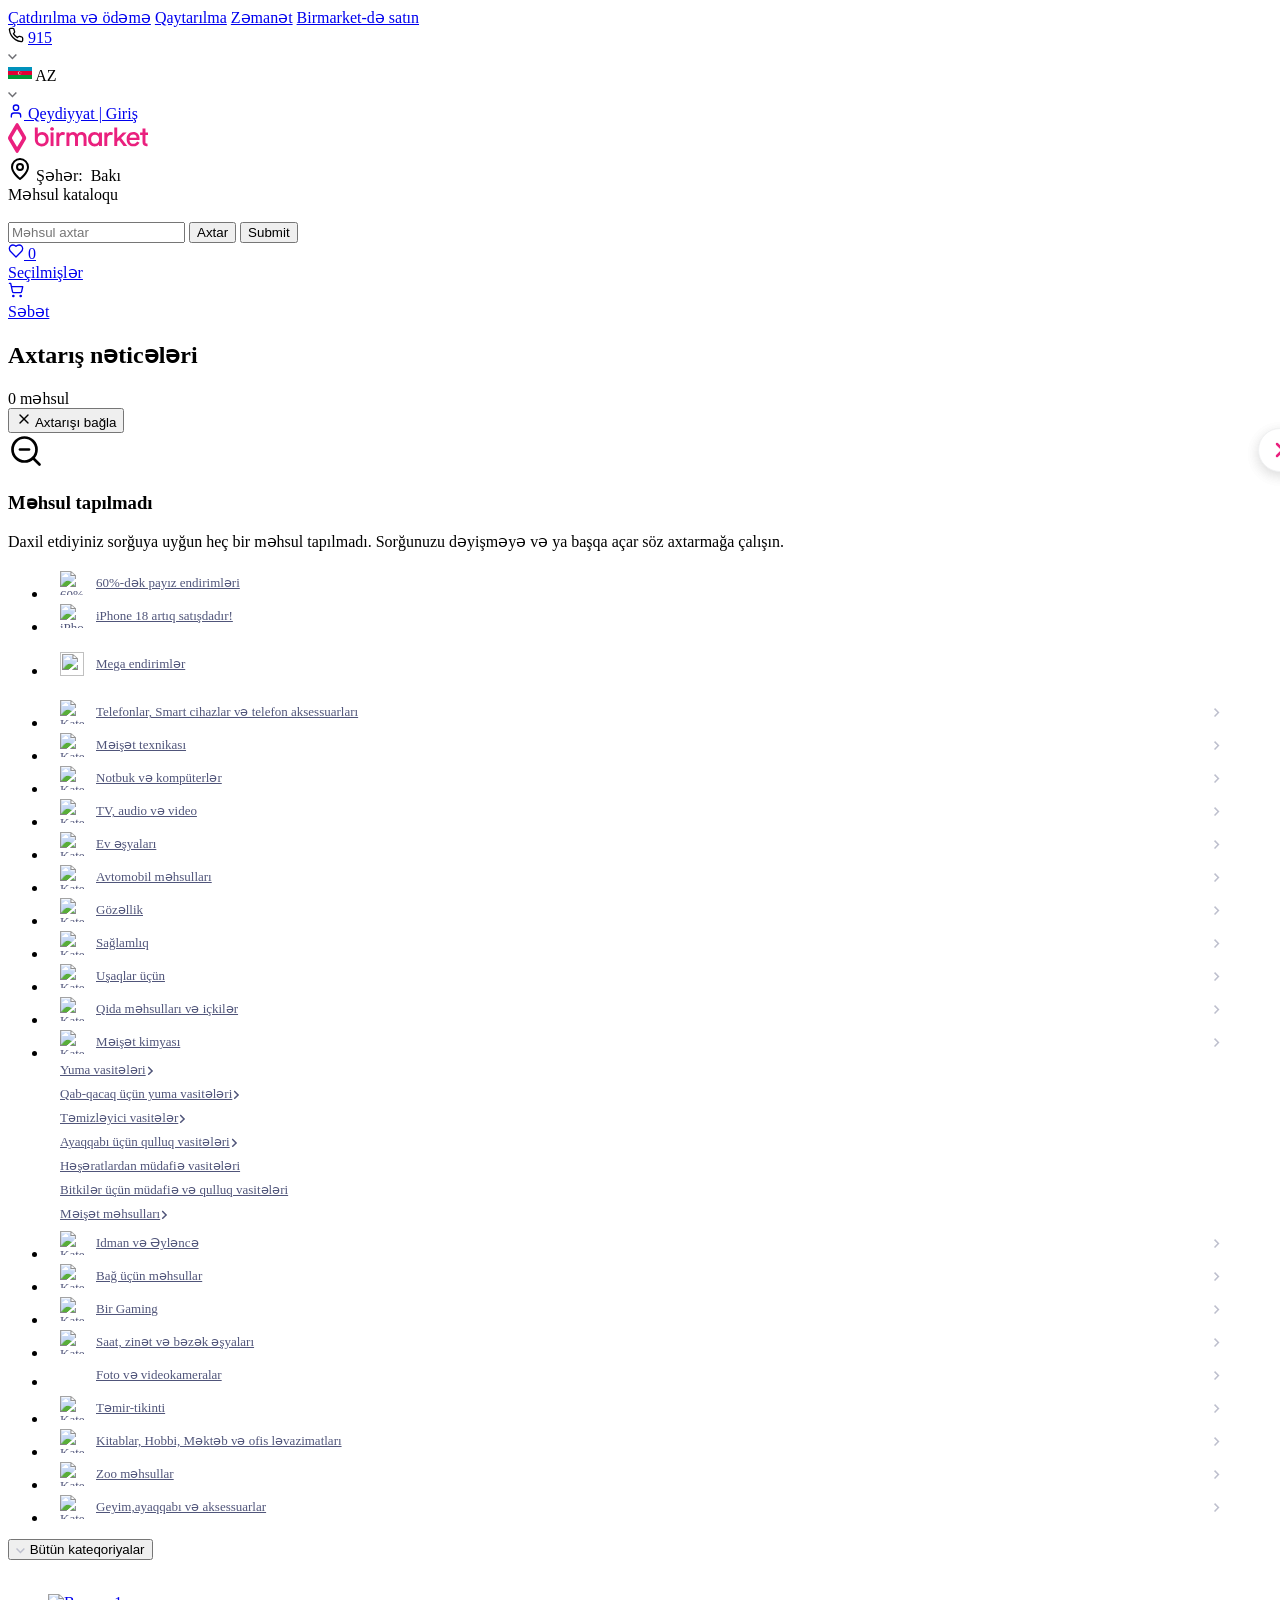
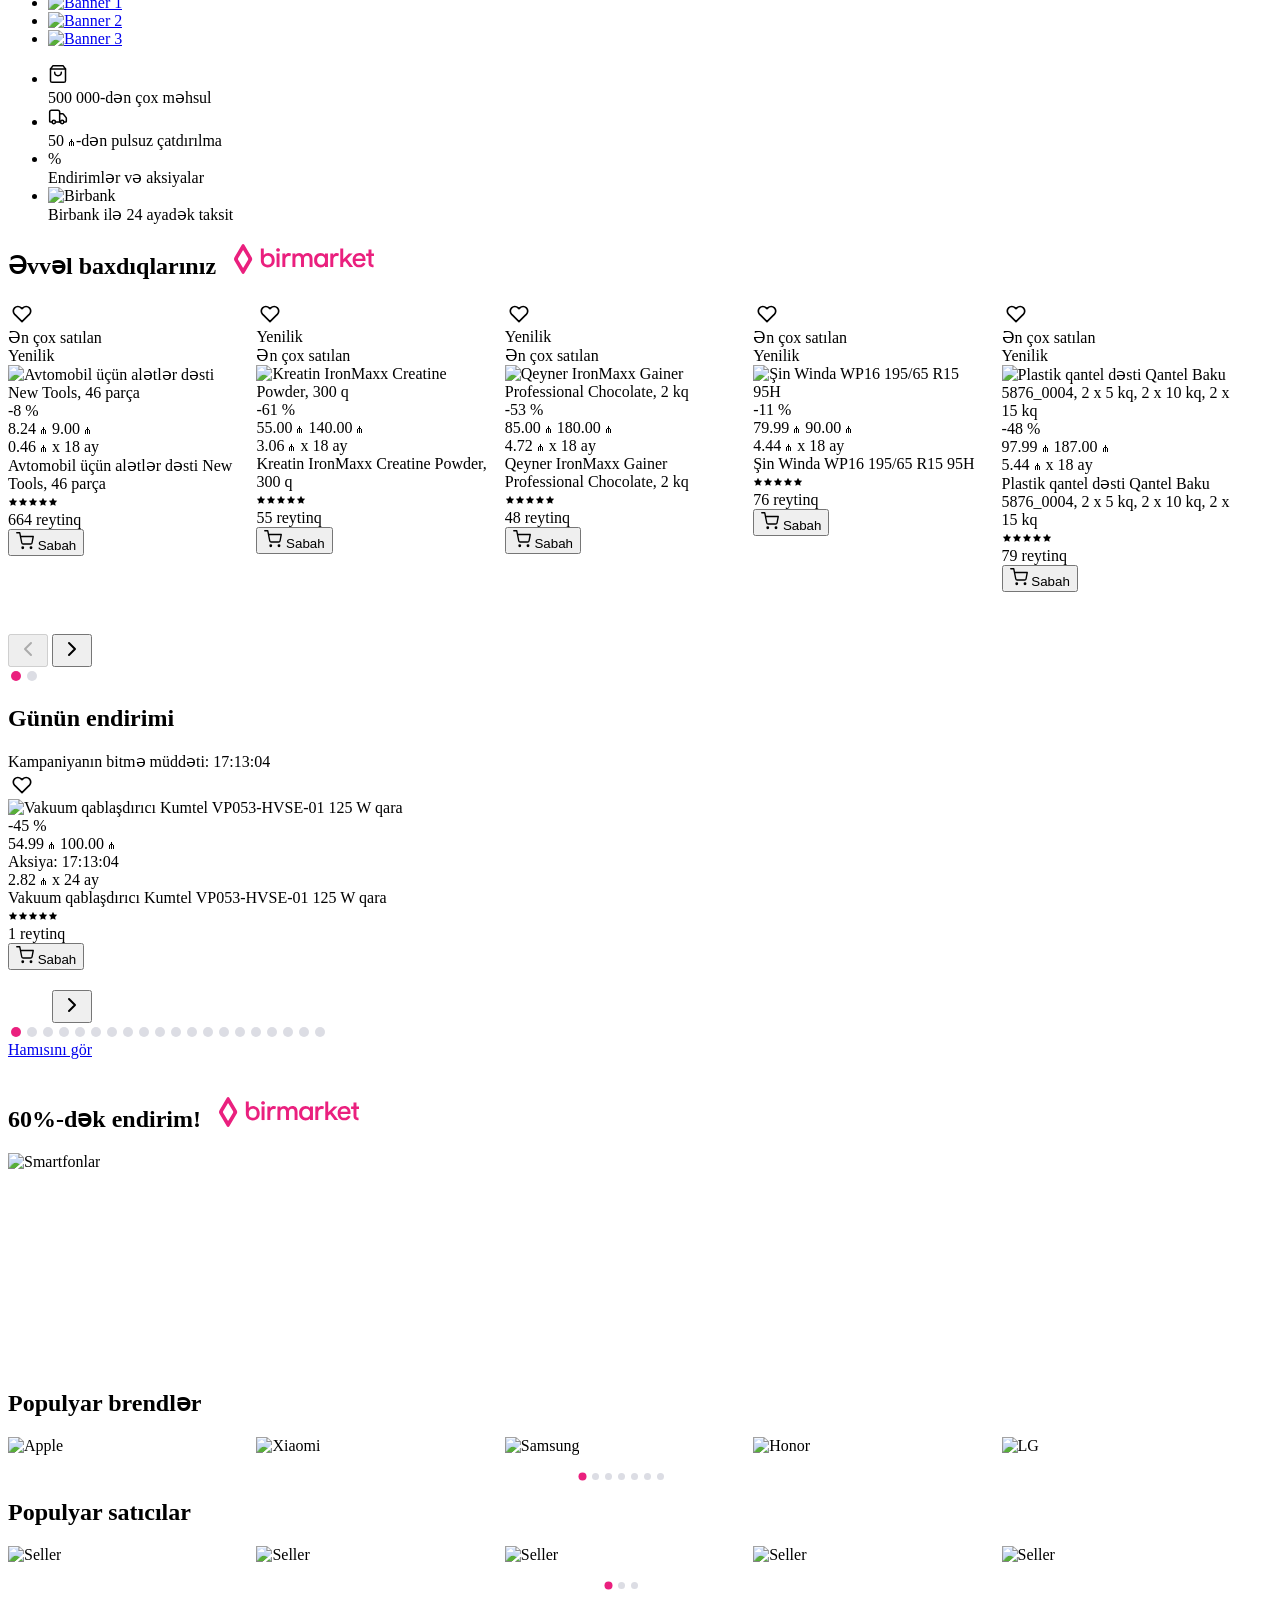
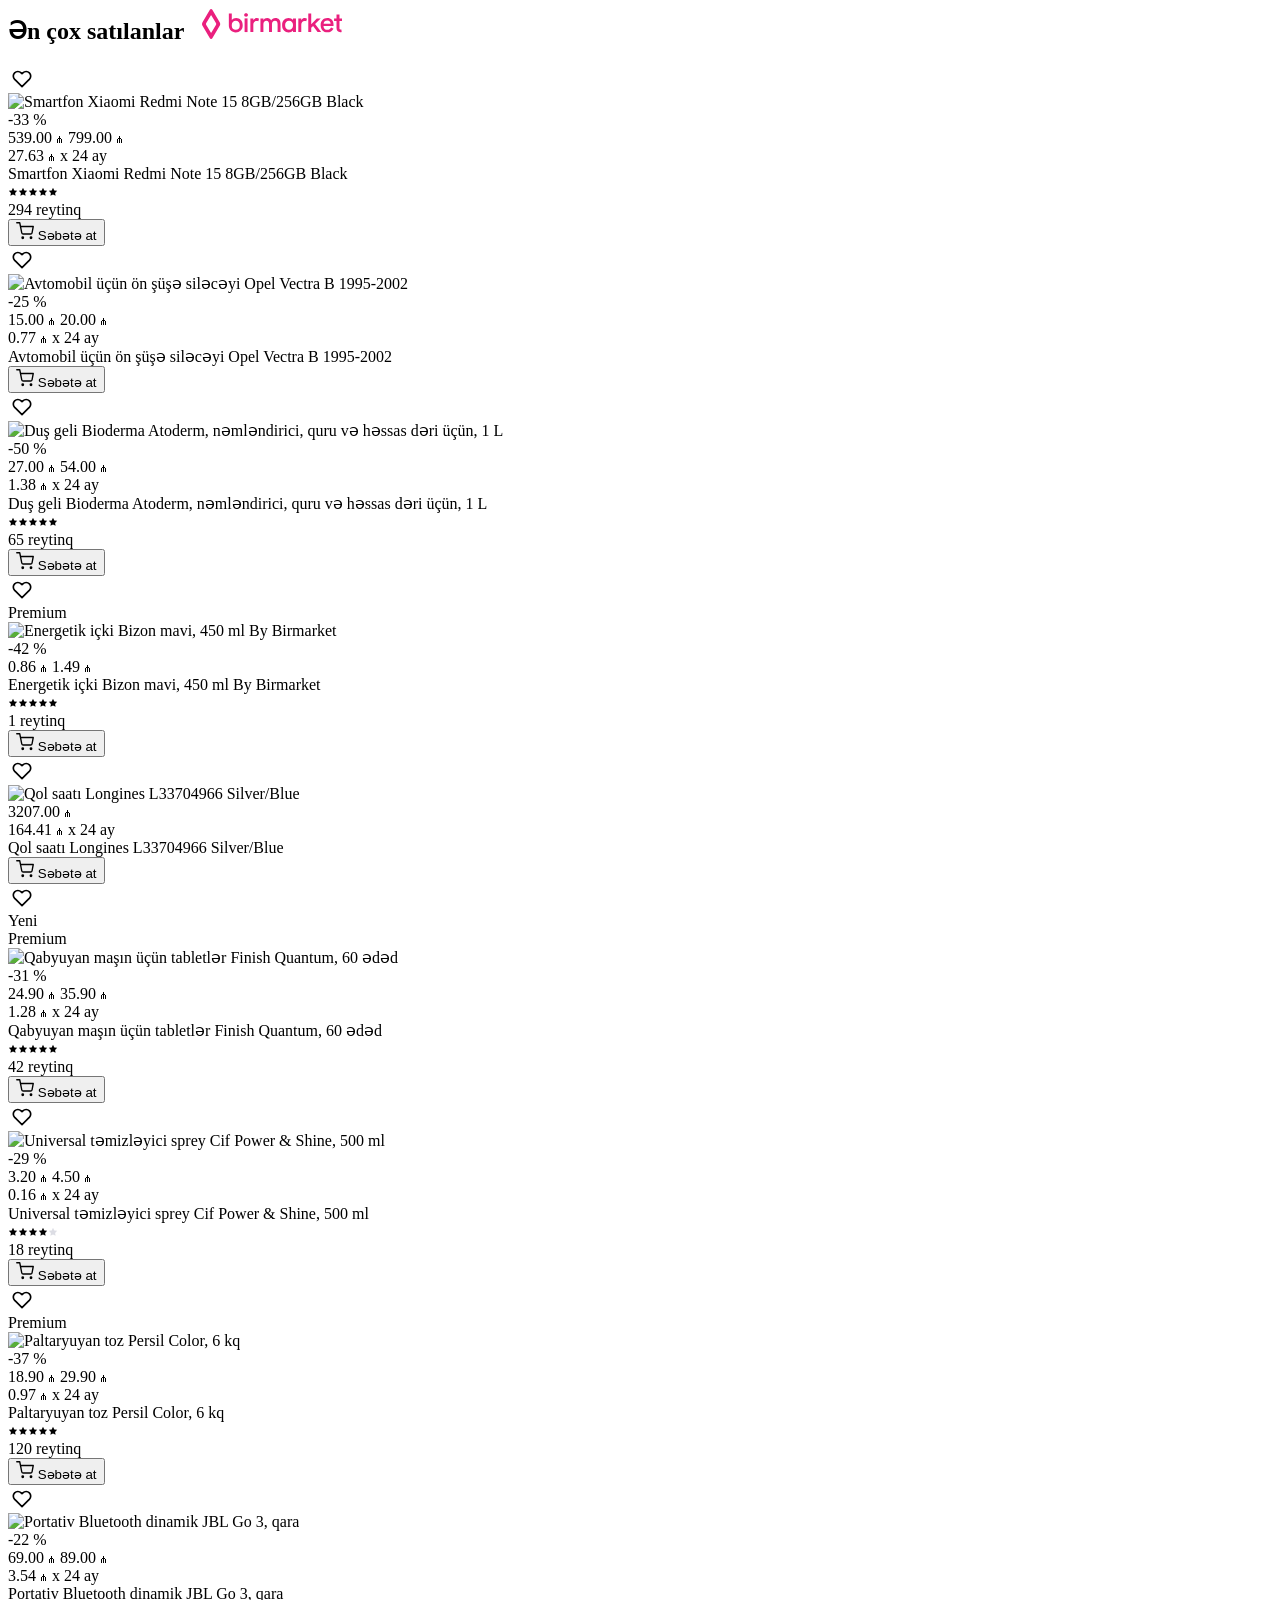
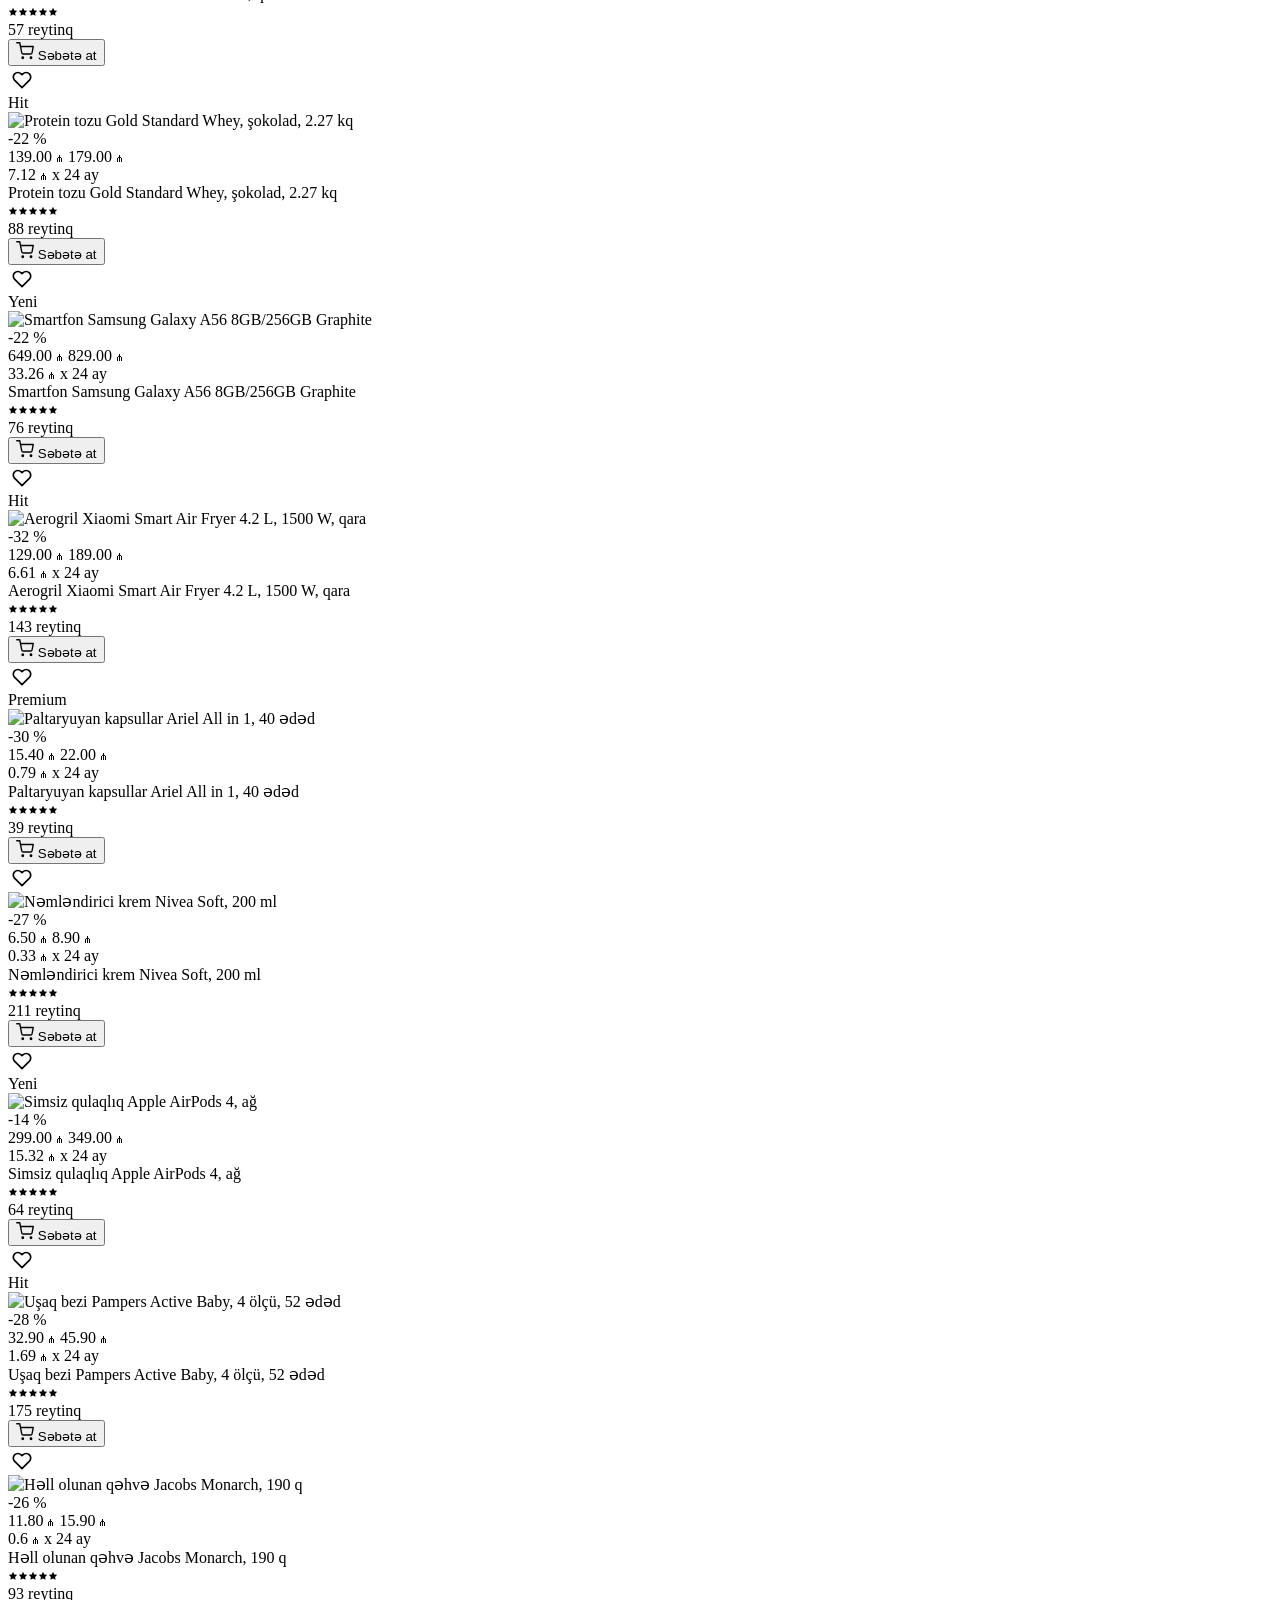
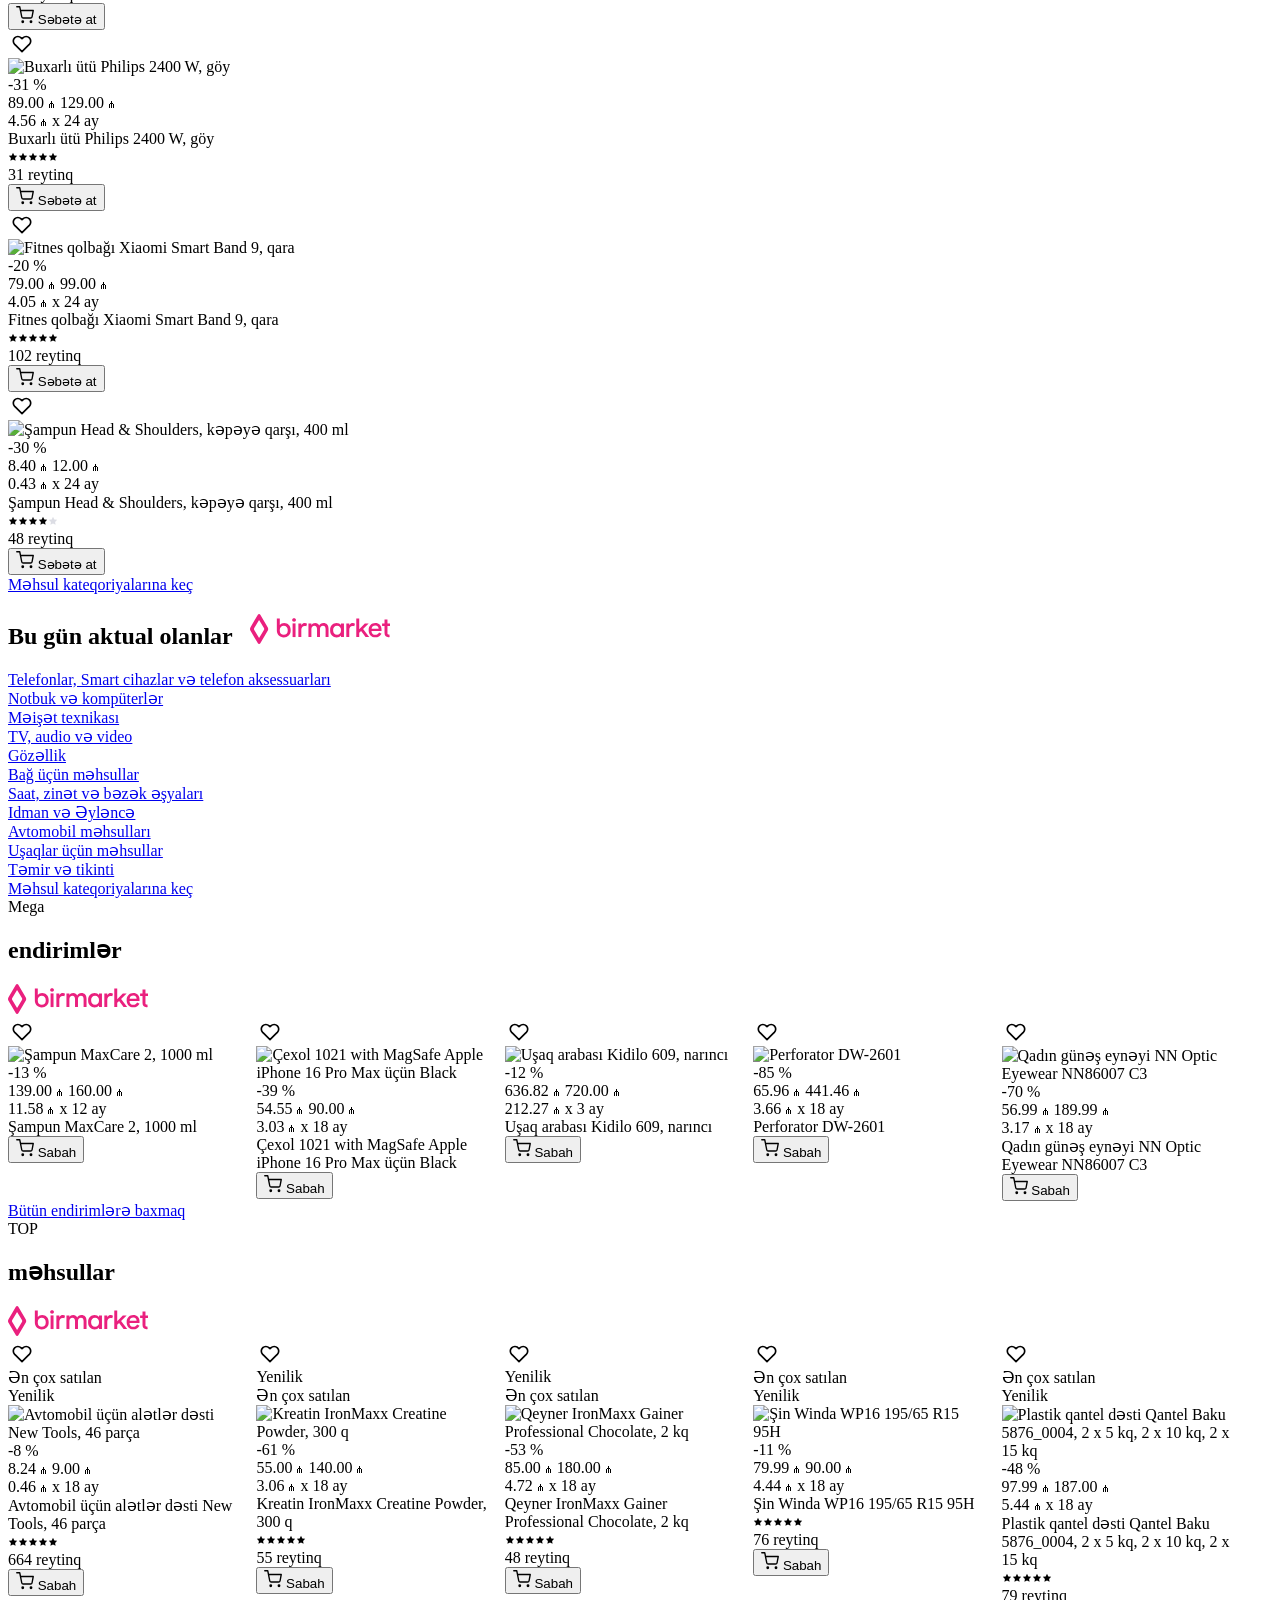
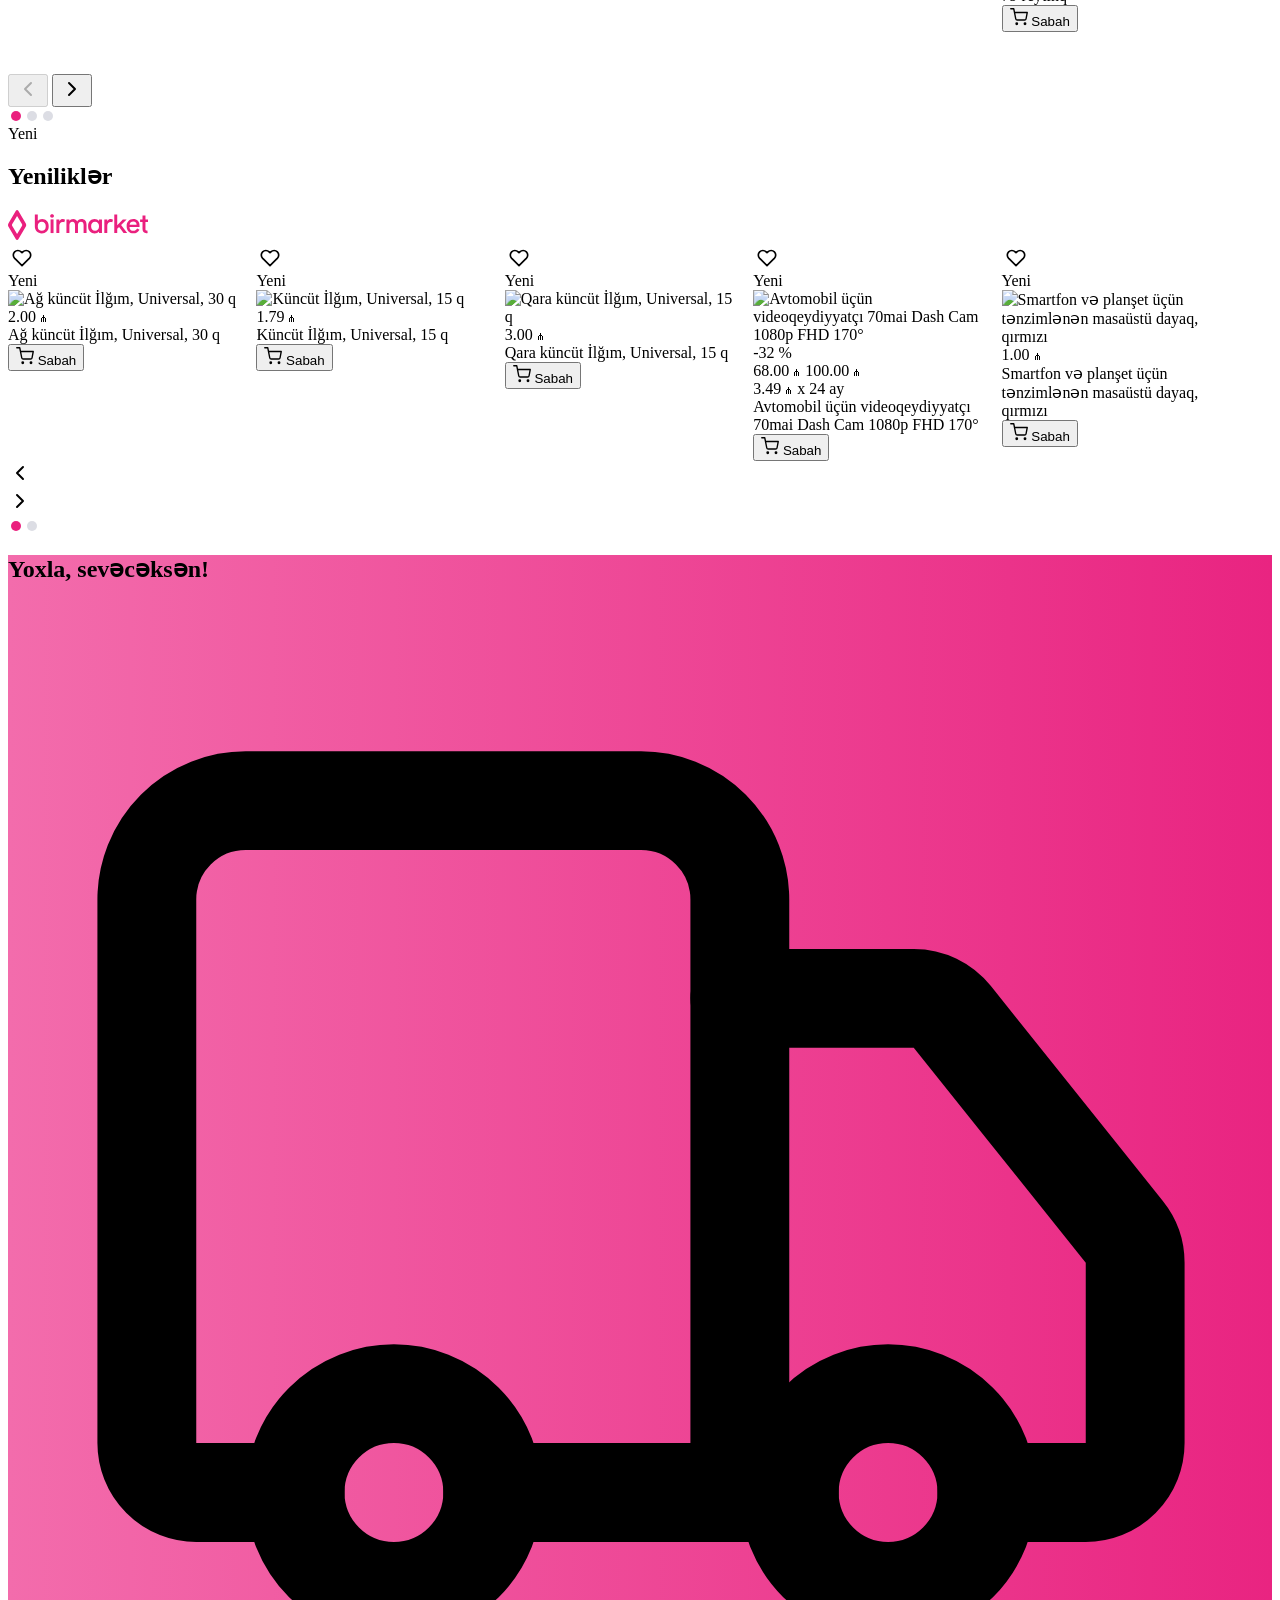
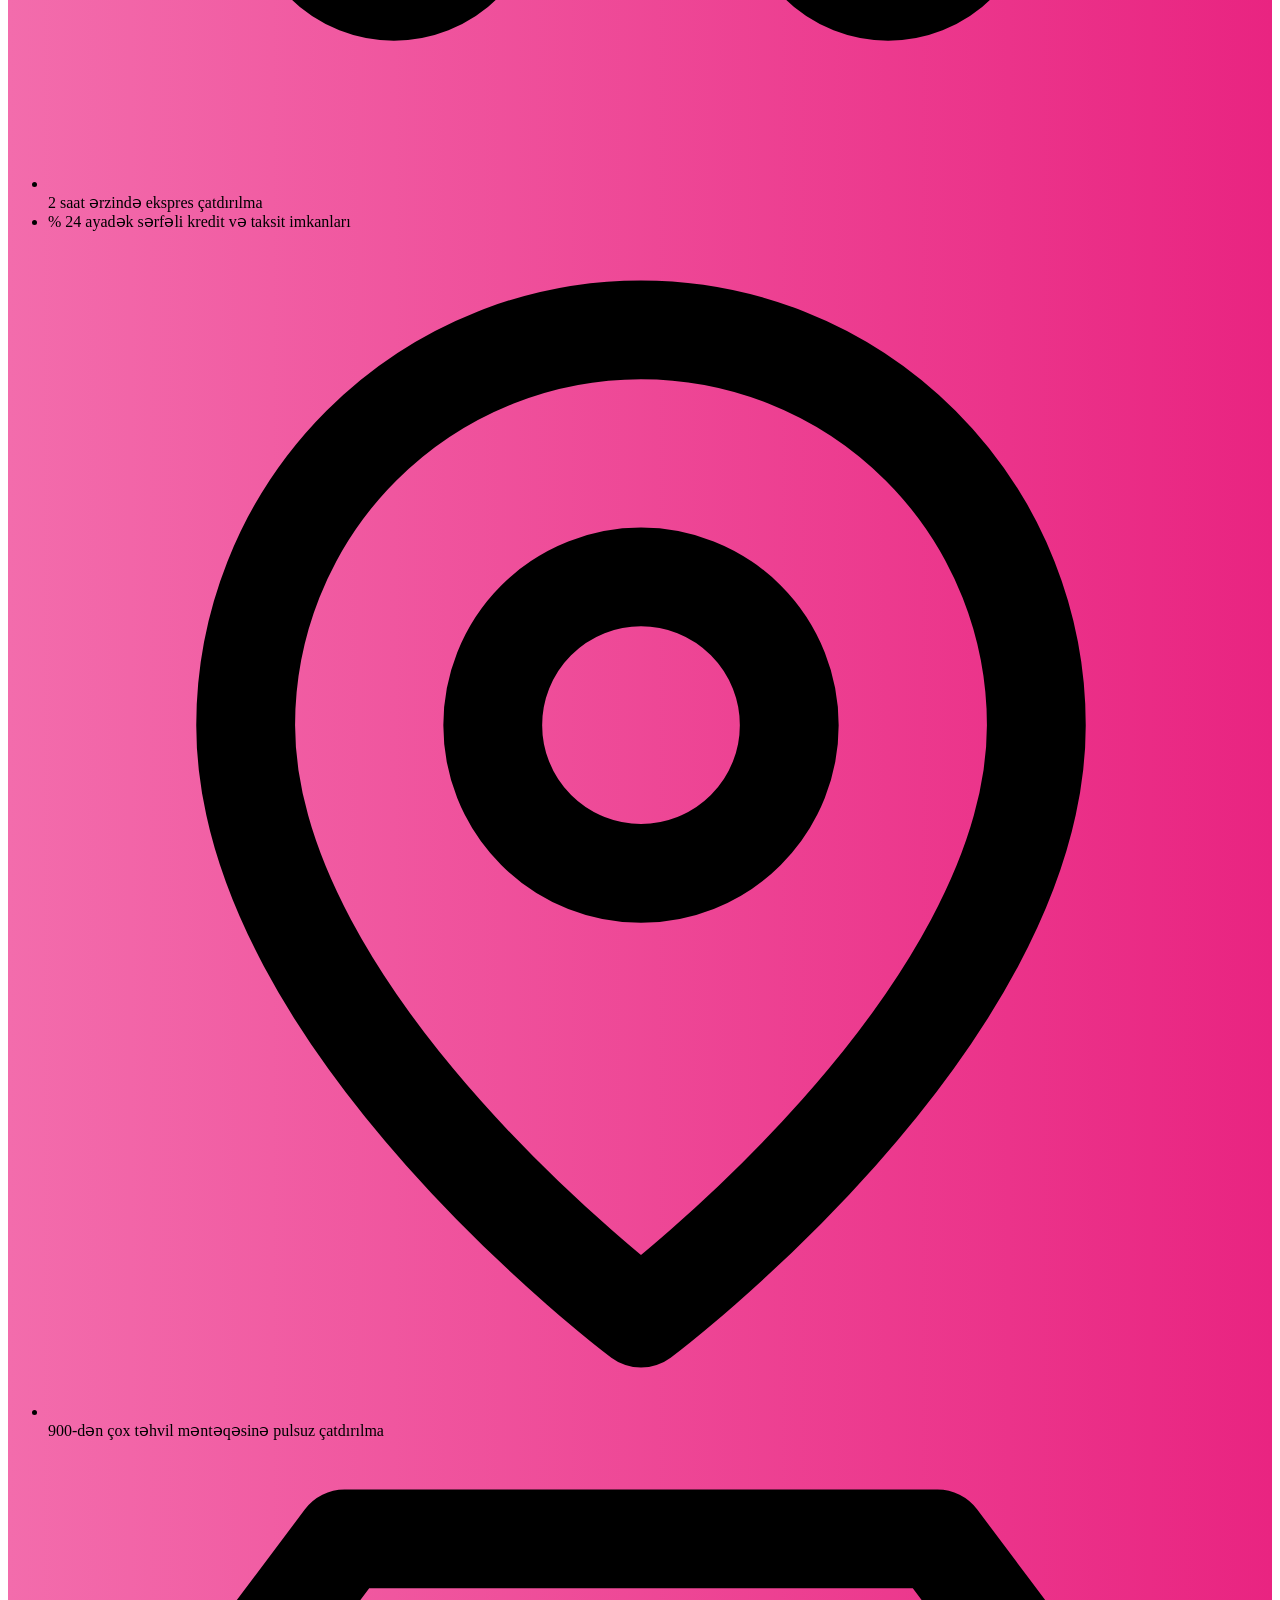
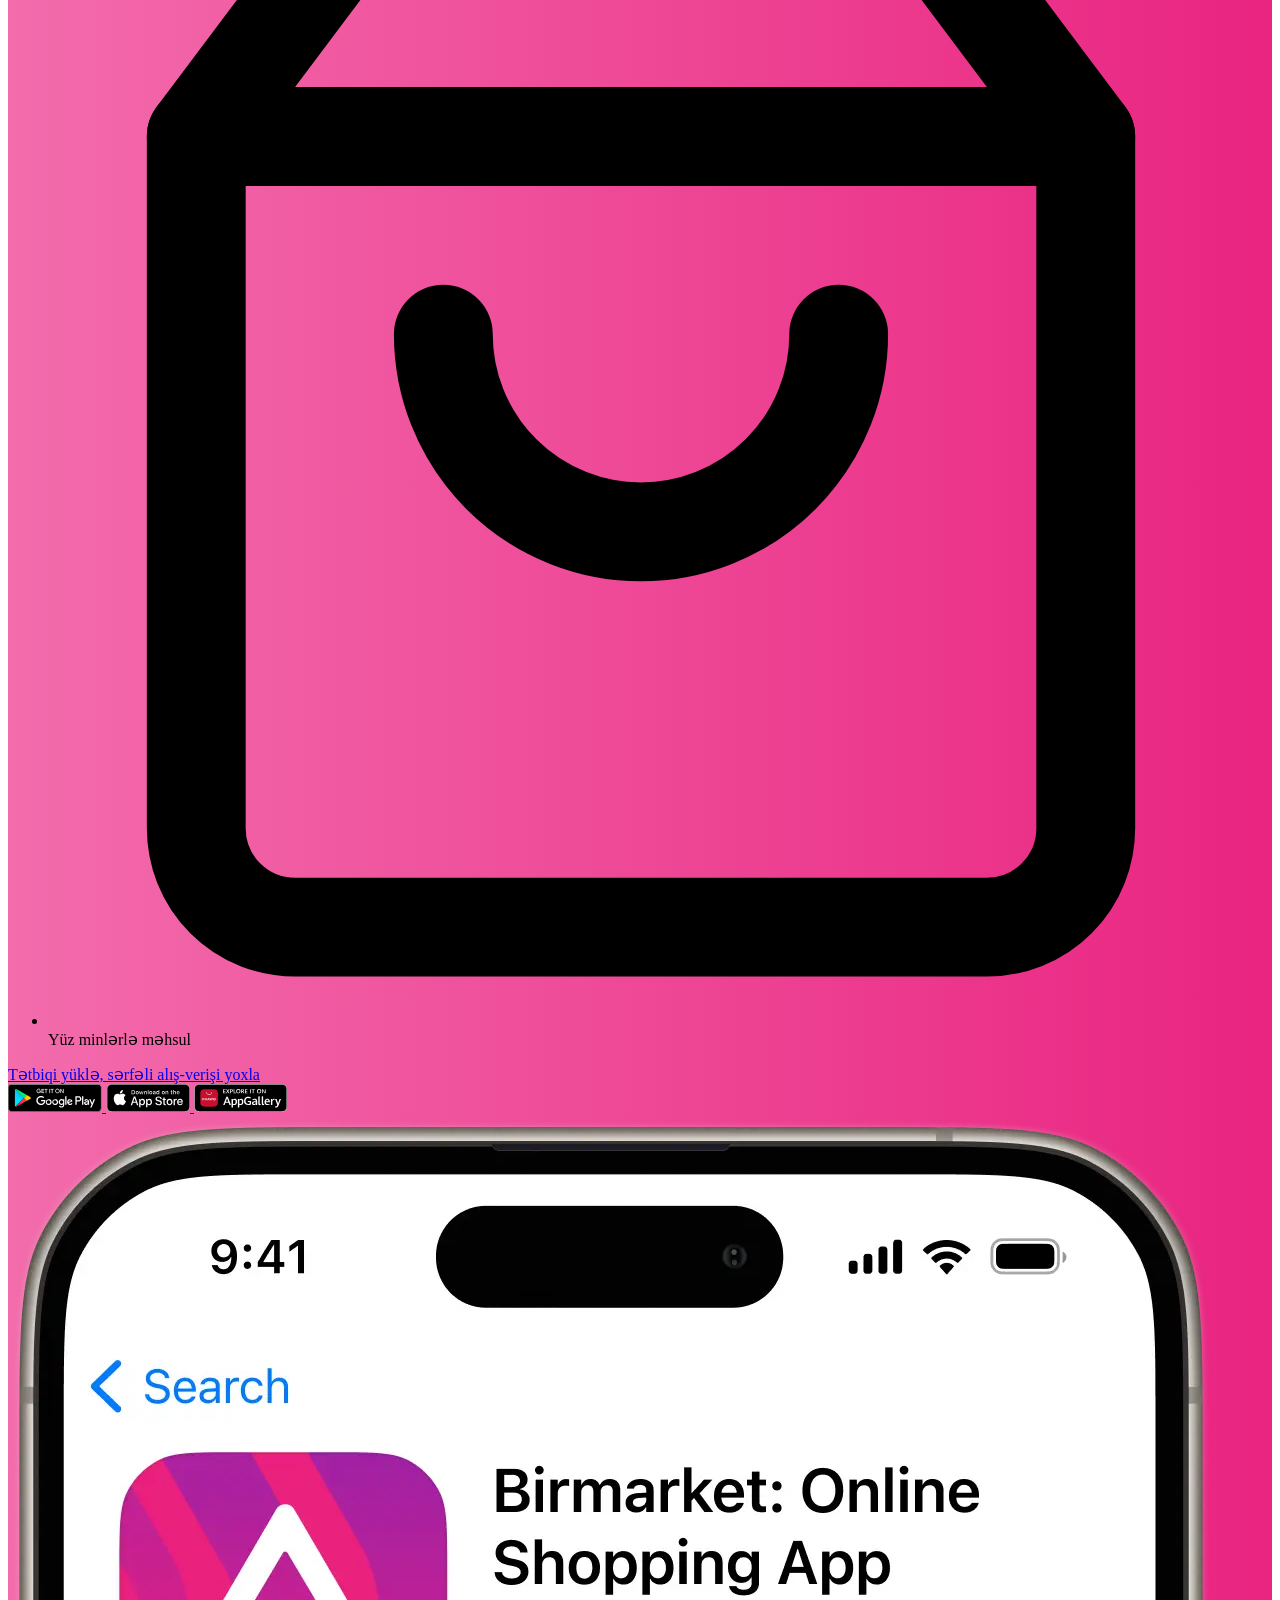
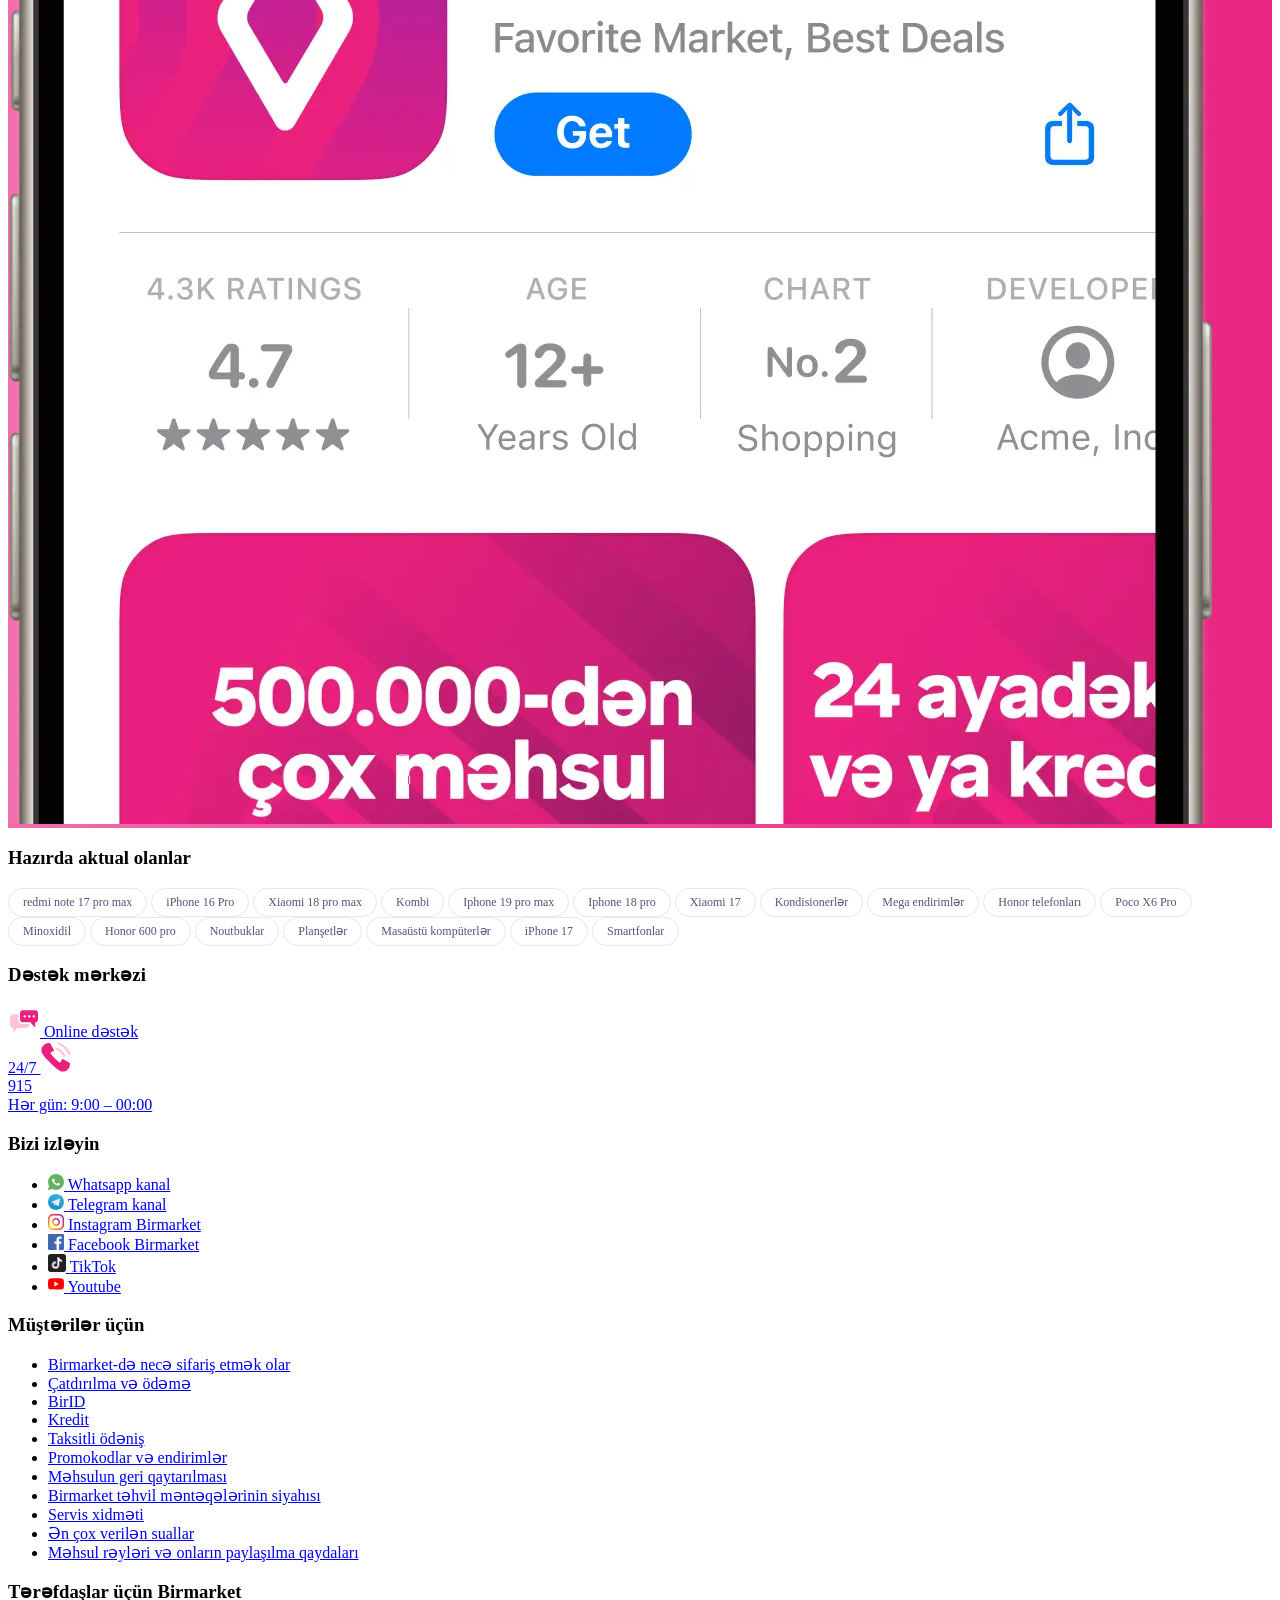
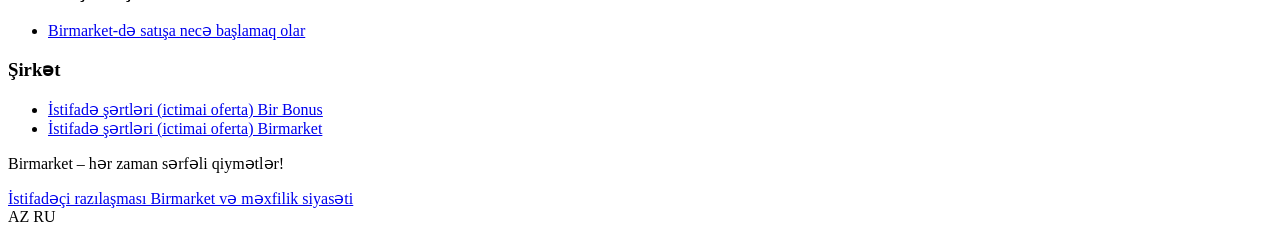
==== index.html @ 5a0df053 "feat: Birmarket responsive e-commerce web application" ====
<!doctype html>
<html lang="en">

<head>
  <meta charset="UTF-8" />
  <meta name="viewport" content="width=device-width, initial-scale=1.0" />
  <title>Birmarket</title>
  <link rel="icon" type="image/svg+xml" href="img/birmarket_logo2.svg">
  <script src="https://cdn.tailwindcss.com"></script>
  <link rel="stylesheet" href="style.css">
  <link rel="stylesheet" href="https://cdn.jsdelivr.net/npm/swiper@11/swiper-bundle.min.css" />
</head>

<body>

  <section
    class="LayoutWithFooter-Header sticky w-full left-0 top-0 right-0 z-[60] respond-sm:transition-transform respond-sm:translate-y-0">
    <div class="TopHeader hidden lg:flex items-center h-9 bg-[#F1F2F3] border-b border-b-[#DCDDE4]">
      <div class="container mx-auto px-4 lg:px-0 flex items-center w-full">
        <a href="javascript:void(0)"
          class="text-xs text-[#6D6E73] mr-4 whitespace-nowrap transition-all hover:text-opacity-70">Çatdırılma və
          ödəmə</a>
        <a href="javascript:void(0)"
          class="text-xs text-[#6D6E73] mr-4 whitespace-nowrap transition-all hover:text-opacity-70" data-i18n="header.returns">Qaytarılma</a>
        <a href="javascript:void(0)"
          class="text-xs text-[#6D6E73] mr-4 whitespace-nowrap transition-all hover:text-opacity-70" data-i18n="header.warranty">Zəmanət</a>
        <a href="javascript:void(0)"
          class="text-xs text-white mr-4 whitespace-nowrap transition-all hover:text-opacity-70 inline-block py-0.5 px-1 rounded-sm bg-gradient-to-r from-[#ea207e] to-[#9c21a6]">Birmarket-də
          satın</a>
        <div class="CallCenter ml-auto xl:mr-5 mr-0 cursor-pointer relative">
          <div class="flex items-center justify-between w-full">
            <div class="flex gap-3 items-center sm:pr-2">
              <svg xmlns="http://www.w3.org/2000/svg" width="1em" height="1em" viewBox="0 0 24 24" fill="none"
                stroke="currentColor" stroke-width="2" stroke-linecap="round" stroke-linejoin="round"
                class="inline-block align-middle shrink-0 text-[14px] lg:text-[#6D6E73] text-[#1E244D]">
                <path
                  d="M22 16.92v3a2 2 0 0 1-2.18 2 19.79 19.79 0 0 1-8.63-3.07 19.5 19.5 0 0 1-6-6 19.79 19.79 0 0 1-3.07-8.67A2 2 0 0 1 4.11 2h3a2 2 0 0 1 2 1.72 12.84 12.84 0 0 0 .7 2.81 2 2 0 0 1-.45 2.11L8.09 9.91a16 16 0 0 0 6 6l1.27-1.27a2 2 0 0 1 2.11-.45 12.84 12.84 0 0 0 2.81.7A2 2 0 0 1 22 16.92z">
                </path>
              </svg>
              <a href="tel:915"
                class="text-xs lg:text-[#6D6E73] text-[#1E244D] whitespace-nowrap transition ease-in-out duration-200 hover:opacity-70">915</a>
            </div>
            <div
              class="TurningArrowIcon flex justify-center items-center h-[10px] transition-transform duration-[400ms] ease-in-out origin-center ml-[10px] respond-sm:size-[20px]"
              style="transform: rotate(0deg)">
              <svg width="10" viewBox="0 0 9 6" fill="none" xmlns="http://www.w3.org/2000/svg">
                <path fill-rule="evenodd" clip-rule="evenodd" d="M7.06 0L4 3.05333L0.94 0L0 0.94L4 4.94L8 0.94L7.06 0Z"
                  fill="#6D6E73"></path>
              </svg>
            </div>
          </div>
          <div
            class="CallCenter-Dropdown absolute lg:px-6 lg:py-4 color-[#50557a] shadow-dropdown bg-white z-50 text-base rounded-sm -right-[10px] w-[240px] sm:top-[39px] top-[40px] md:top-[35px] p-4 left-0 lg:left-[unset] after:hidden lg:after:block after:content-[''] after:w-[0px] after:h-[0px] after:absolute after:border-r-[7px] after:border-b-[7px] after:border-l-[7px] after:border-transparent after:border-b-white after:right-[12px] after:-top-[7px] last:border-none"
            style="display: none">
            <div class="text-[13px] leading-normal font-normal text-[#50557a]">
              Qaynar xətt
            </div>
            <a href="tel:915" class="text-[40px] leading-[1.3] text-[#50557a] font-bold mb-2">915</a>
            <div class="text-[13px] leading-normal font-normal text-[#50557a]">
              Digər ölkələrdən gələn zənglər üçün
            </div>
            <a href="tel:+994122100021"
              class="ml-0 mb-2 block text-[13px] leading-normal font-medium text-[#50557a]">+994 12 210 00 21</a>
            <div class="text-[13px] leading-normal font-normal text-[#50557a]">
              <span data-i18n="header.work_hours_title">Çağrı mərkəzinin iş saatları</span>
            </div>
            <ul class="list-none">
              <li class="ml-0 text-[13px] font-normal leading-normal text-[#1E244DFF]">
                <span class="ml-0 mr-2 text-[13px] font-normal text-[#1E244DFF]" data-i18n="header.work_hours_days">Hər gün:</span>
                | 09:00 – 00:00
              </li>
            </ul>
          </div>
        </div>
        <div class="LangSelect sm:mr-5 cursor-pointer sm:relative">
          <div
            class="LangSelect-Button flex flex-row flex-nowrap justify-between items-center text-xs lg:text-[#6D6E73] text-[#1E244D]">
            <img id="header-lang-img" loading="lazy" src="img/flag_az.svg" title="AZ" class="ml-0 w-[18px] mr-3 md:mr-2" />
            <span id="header-lang-text" class="hover:cursor-pointer sm:mr-auto">AZ</span>
            <div
              class="TurningArrowIcon flex justify-center items-center h-[10px] transition-transform duration-[400ms] ease-in-out origin-center LangSelect-Arrow ml-[10px] mr-0 respond-sm:size-[20px]"
              style="transform: rotate(0deg)">
              <svg width="10" viewBox="0 0 9 6" fill="none" xmlns="http://www.w3.org/2000/svg">
                <path fill-rule="evenodd" clip-rule="evenodd" d="M7.06 0L4 3.05333L0.94 0L0 0.94L4 4.94L8 0.94L7.06 0Z"
                  fill="#6D6E73"></path>
              </svg>
            </div>
          </div>
          <div
            class="LangSelect-Dropdown py-[10px] sm:-right-[10px] sm:top-[32px] right-[20px] top-[45px] text-[#1E244DFF] text-base rounded-sm shadow-dropdown bg-white absolute z-[100] w-[170px]"
            style="display: none">
            <div
              data-set-lang="ru"
              class="flex h-[40px] max-h-[40px] items-center pl-5 text-[13px] cursor-pointer w-full hover:text-brand hover:font-bold hover:bg-[#fafbffFF]">
              <img loading="lazy" src="img/flag_ru.svg" class="h-auto w-[21px]" />
              <span class="ml-[10px]">Русский</span>
            </div>
            <div
              data-set-lang="az"
              class="flex h-[40px] max-h-[40px] items-center pl-5 text-[13px] cursor-pointer w-full hover:text-brand hover:font-bold hover:bg-[#fafbffFF]">
              <img loading="lazy" src="img/flag_az.svg" class="h-auto w-[21px]" />
              <span class="ml-[10px]">Azərbaycan</span>
            </div>
          </div>
        </div>
        <div class="HeaderUser">
          <div
            class="header-right flex justify-start flex-row flex-nowrap items-center text-[#1E244D] lg:text-[#6D6E73] font-bold transition hover:opacity-70 Header-Auth">
            <a href="auth.html" class="flex items-center text-sm lg:text-[#6D6E73]"><svg
                xmlns="http://www.w3.org/2000/svg" width="1em" height="1em" viewBox="0 0 24 24" fill="none"
                stroke="currentColor" stroke-width="2" stroke-linecap="round" stroke-linejoin="round"
                class="inline-block align-middle shrink-0 mr-2 text-sm lg:text-[#6D6E73]">
                <path d="M19 21v-2a4 4 0 0 0-4-4H9a4 4 0 0 0-4 4v2"></path>
                <circle cx="12" cy="7" r="4"></circle>
              </svg>
              <span class="text-[12px] font-[700] lg:font-[400]" data-i18n="header.login">Qeydiyyat | Giriş</span></a>
          </div>
        </div>
      </div>
    </div>
    <header class="bg-[#F1F2F3]">
      <section
        class="relative py-4 grid grid-cols-[1fr_auto_auto_auto_auto] grid-rows-[36px_1fr] sm:flex sm:py-3 container mx-auto px-4 lg:px-0 grid-areas-header-layout-citypicker gap-[10px] items-center">
        <div class="flex items-center justify-start [grid-area:logo]">
          <a href="index.html" alt="Birmarket.az" title="Birmarket.az ana səhifəsinə keçin"
            class="sm:max-h-[95%] sm:max-w-[40%]"><svg width="140" height="30" viewBox="0 0 140 30" fill="none"
              xmlns="http://www.w3.org/2000/svg" class="w-[116px] sm:w-[140px] h-auto">
              <path
                d="M44.061 4.27197C45.1347 4.27197 45.9347 4.93564 45.9347 5.93115V6.11781C45.9347 7.12368 45.1347 7.77698 44.061 7.77698C42.9873 7.77698 42.1558 7.11331 42.1558 6.11781V5.93115C42.1558 4.92527 42.9873 4.27197 44.061 4.27197Z"
                fill="#EA207E"></path>
              <path
                d="M131.53 15.4919C131.53 11.8003 129.12 9.073 125.288 9.073C121.456 9.073 118.667 11.9247 118.667 15.7201V16.6948C118.667 20.4176 121.404 23.373 125.414 23.373C128.067 23.373 130.183 22.2116 131.52 19.754L129.13 18.437C128.162 20.0754 127.014 20.7909 125.383 20.7909C123.13 20.7909 121.604 19.4221 121.467 16.9126H131.52V15.4919H131.53ZM121.593 14.6727C121.941 12.6921 123.204 11.5618 125.288 11.5618C127.593 11.5618 128.562 13.1691 128.614 14.6727H121.593Z"
                fill="#EA207E"></path>
              <path
                d="M91.006 9.39446V11.0536C90.0376 9.86111 88.4586 9.073 86.585 9.073C82.9955 9.073 80.1323 11.8729 80.1323 15.7823V16.6845C80.1323 20.5939 82.9955 23.3938 86.585 23.3938C88.4586 23.3938 90.0376 22.6057 91.006 21.4131V23.0723H93.9534V9.39446H91.006ZM91.006 16.5497C91.006 19.1318 89.4797 20.8013 87.0692 20.8013C84.6586 20.8013 83.1323 19.1421 83.1323 16.5497V15.9171C83.1323 13.335 84.6586 11.6655 87.0692 11.6655C89.4797 11.6655 91.006 13.3246 91.006 15.9171V16.5497Z"
                fill="#EA207E"></path>
              <path
                d="M34.2088 9.08339C32.3352 9.08339 30.7564 9.87146 29.788 11.0639V4.59351H26.8408V16.5804C26.8408 20.8525 29.8722 23.393 33.7036 23.393C37.7454 23.393 40.6716 20.5725 40.6716 16.6841V15.813C40.6716 11.8831 37.8086 9.08339 34.2193 9.08339H34.2088ZM37.7244 16.6322C37.7244 19.1105 36.1666 20.8006 33.7562 20.8006C31.3458 20.8006 29.788 19.1623 29.788 16.6322V15.9167C29.788 13.3348 31.3458 11.6653 33.7562 11.6653C36.1666 11.6653 37.7244 13.3244 37.7244 15.9167V16.6322Z"
                fill="#EA207E"></path>
              <path
                d="M109.225 15.2531L114.825 9.39447H118.656L113.088 14.942L119.193 23.0715H115.572L111.078 16.9225L109.225 18.7372V23.0715H106.278V4.59351H109.225V15.2531Z"
                fill="#EA207E"></path>
              <path
                d="M102.858 9.08337C103.658 9.08337 104.384 9.27003 104.973 9.63297L104.279 12.2773C103.742 12.0388 103.205 11.8832 102.563 11.8832C100.689 11.8832 99.2682 13.3039 99.2682 15.689V23.0827H96.3208V9.39446H99.2682V11.2921C100.068 9.68482 101.416 9.073 102.858 9.073V9.08337Z"
                fill="#EA207E"></path>
              <path
                d="M73.4483 9.08337C76.6061 9.08337 78.5428 11.1987 78.5428 14.8383V23.0715H75.5956V14.9109C75.5956 12.9096 74.6799 11.6653 72.9747 11.6653C71.0695 11.6653 69.9749 12.9822 69.9749 15.0975V23.0715H67.0277V15.0975C67.0277 12.9822 66.2277 11.6653 64.3752 11.6653C62.6069 11.6653 61.3964 12.9822 61.3964 15.1805V23.0715H58.4492V9.39444H61.3964V11.1054C62.1437 9.97512 63.3752 9.073 65.2593 9.073C67.1329 9.073 68.5539 10.0996 69.196 11.5824C69.9222 10.2344 71.2906 9.073 73.4589 9.073L73.4483 9.08337Z"
                fill="#EA207E"></path>
              <path
                d="M54.9128 9.08337C55.7128 9.08337 56.4391 9.27003 57.0286 9.63297L56.3339 12.2773C55.797 12.0388 55.2602 11.8832 54.6181 11.8832C52.7444 11.8832 51.3233 13.3039 51.3233 15.689V23.0827H48.376V9.39446H51.3233V11.2921C52.1233 9.68482 53.4707 9.073 54.9128 9.073V9.08337Z"
                fill="#EA207E"></path>
              <path d="M45.5348 9.39453H42.5874V23.0724H45.5348V9.39453Z" fill="#EA207E"></path>
              <path
                d="M137.466 9.39467H140.002V11.9766H137.466V14.7245V19.2558C137.466 20.2617 137.918 20.5727 138.75 20.5727C139.013 20.5727 139.181 20.5416 139.371 20.4898L139.665 22.968C139.286 23.1028 138.865 23.1547 138.35 23.1547C135.887 23.1547 134.518 21.8067 134.518 19.0899V17.659V11.9662H132.087V9.38431H134.518V5.4751H137.466V9.38431V9.39467Z"
                fill="#EA207E"></path>
              <path
                d="M17.683 13.1271L10.315 0.694345C9.76766 -0.228519 8.42037 -0.228519 7.87303 0.694345L0.515569 13.1271C-0.168601 14.2781 -0.168601 15.709 0.515569 16.8704L7.88356 29.3135C8.4309 30.2363 9.77819 30.2363 10.3255 29.3135L17.6935 16.8704C18.3777 15.7194 18.3777 14.2884 17.6935 13.1271H17.683ZM13.9148 16.0616L9.39926 23.5585C9.26243 23.7867 8.9256 23.7867 8.78877 23.5585L4.27324 16.0616C3.87327 15.4083 3.87327 14.5891 4.27324 13.9359L8.78877 6.43891C8.9256 6.21079 9.26243 6.21079 9.39926 6.43891L13.9148 13.9359C14.3148 14.5891 14.3148 15.4083 13.9148 16.0616Z"
                fill="#EA207E"></path>
            </svg></a>
        </div>
        <div data-info="citypicker-block" onclick="openCityModal()"
          class="[grid-area:citypicker] items-center gap-1 h-9 cursor-pointer mx-0 sm:mx-2 header-city-trigger">
          <div class="flex items-center h-full gap-2 pr-[4px]">
            <svg xmlns="http://www.w3.org/2000/svg" width="24" height="24" viewBox="0 0 24 24" fill="none"
              stroke="currentColor" stroke-width="2" stroke-linecap="round" stroke-linejoin="round"
              class="w-5 h-5 text-[#1E244D]">
              <path d="M20 10c0 6-8 12-8 12s-8-6-8-12a8 8 0 0 1 16 0Z"></path>
              <circle cx="12" cy="10" r="3"></circle>
            </svg>
            <span
              class="flex text-nowrap text-[13px] leading-[24px] text-[#1E244D] min-w-[120px] w-[120px] respond-md:w-auto respond-md:min-w-min">
              Şəhər:
              <span data-info="citypicker-current-city" class="font-[700]">&nbsp;Bakı</span></span>
          </div>
        </div>
        <div class="hidden sm:block [grid-area:category] sm:ml-3.5">
          <div onclick="openBurgerMenu(event); toggleBurgerCategories(true);" class="relative cursor-pointer flex items-center bg-[#ea207e] hover:bg-[#d41c72] px-4 rounded-sm h-9 select-none">
            <span class="text-white text-sm font-bold flex items-center w-full"><span class="mr-2 whitespace-nowrap">
                <span data-i18n="header.catalog">Məhsul kataloqu</span>
              </span>
              <div
                class="TurningArrowIcon flex justify-center items-center h-[10px] transition-transform duration-[400ms] ease-in-out origin-center ml-auto"
                style="transform: rotate(0deg)">
                <svg width="10" viewBox="0 0 9 6" fill="none" xmlns="http://www.w3.org/2000/svg">
                  <path fill-rule="evenodd" clip-rule="evenodd"
                    d="M7.06 0L4 3.05333L0.94 0L0 0.94L4 4.94L8 0.94L7.06 0Z" fill="#fff"></path>
                </svg>
              </div>
            </span>
          </div>
        </div>
        <div class="w-full sm:flex-1 sm:mr-3 z-40 [grid-area:search] order-last sm:order-none">
          <form action="." class="QuickSearch flex w-full relative">
            <input type="search" placeholder="Məhsul axtar" data-i18n-placeholder="header.search_placeholder" value=""
              class="QuickSearch-Input flex-1 h-[36px] px-4 outline-none border border-r-0 border-[#DCDDE4] rounded-l-sm focus:border-[#EA207E] text-[13px]" autocomplete="off" />
            <svg xmlns="http://www.w3.org/2000/svg" width="1em" height="1em" viewBox="0 0 24 24" fill="none"
              stroke="currentColor" stroke-width="2" stroke-linecap="round" stroke-linejoin="round"
              class="inline-block align-middle shrink-0 text-[#9497ad] text-[10px] mr-4 cursor-pointer"
              style="display: none">
              <path d="M18 6 6 18"></path>
              <path d="m6 6 12 12"></path>
            </svg>
            <button
              class="flex items-center px-4 h-[36px] transition-colors text-white bg-[#ea207e] rounded-r-sm hover:bg-[#d41c72] font-semibold text-[13px]">
              <span data-i18n="header.search_btn">Axtar</span>
            </button>
            <input type="submit" class="hidden" />
            <span></span>
          </form>
        </div>
        <div class="flex items-center justify-center w-[36px] lg:w-auto shrink-0 [grid-area:favorite]">
          <a href="favorites.html" title="Seçilmişlər"
            class="flex items-center justify-center group text-[#1E244D] font-sm fond-bold transition-all lg:mr-2.5">
            <div class="flex justify-start items-center w-[22px] h-[22px] sm:w-6 sm:h-6 relative">
              <svg xmlns="http://www.w3.org/2000/svg" width="1em" height="1em" viewBox="0 0 24 24" fill="none"
                stroke="currentColor" stroke-width="2" stroke-linecap="round" stroke-linejoin="round"
                class="inline-block align-middle shrink-0 text-[22px] group-hover:opacity-70 transition-all text-[#1E244D]">
                <path
                  d="M19 14c1.49-1.46 3-3.21 3-5.5A5.5 5.5 0 0 0 16.5 3c-1.76 0-3 .5-4.5 2-1.5-1.5-2.74-2-4.5-2A5.5 5.5 0 0 0 2 8.5c0 2.3 1.5 4.05 3 5.5l7 7Z">
                </path>
              </svg>
              <span class="header-fav-badge hidden absolute -top-1.5 -right-2 bg-[#ea207e] text-white text-[10px] font-bold w-[18px] h-[18px] rounded-full flex items-center justify-center leading-none">0</span>
            </div>
            <span class="text-[13px] font-bold ml-3 hidden lg:block group-hover:opacity-70" data-i18n="header.favorites">Seçilmişlər</span>
          </a>
        </div>
        <div class="flex items-center justify-center w-[36px] lg:w-auto shrink-0 [grid-area:cart] lg:-mr-[10px]">
          <a href="cart.html" title="Səbət"
            class="flex items-center group justify-center text-[#1E244D] font-sm fond-bold transition-all lg:mr-2.5">
            <div class="flex justify-start items-center w-[22px] h-[22px] sm:w-6 sm:h-6 relative">
              <svg xmlns="http://www.w3.org/2000/svg" width="1em" height="1em" viewBox="0 0 24 24" fill="none"
                stroke="currentColor" stroke-width="2" stroke-linecap="round" stroke-linejoin="round"
                class="inline-block align-middle shrink-0 text-[22px] group-hover:opacity-70 transition-all text-[#1E244D]">
                <circle cx="8" cy="21" r="1"></circle>
                <circle cx="19" cy="21" r="1"></circle>
                <path d="M2.05 2.05h2l2.66 12.42a2 2 0 0 0 2 1.58h9.78a2 2 0 0 0 1.95-1.57l1.65-7.43H5.12"></path>
              </svg>
            </div>
            <span class="text-[13px] font-bold ml-3 hidden lg:block group-hover:opacity-70 transition-all" data-i18n="header.cart">Səbət</span>
          </a>
        </div>
        <div class="flex sm:hidden items-center justify-end [grid-area:menu] ml-1">
          <button onclick="toggleBurgerMenu(event)" class="burger-trigger flex items-center justify-center p-1.5 rounded-md hover:bg-[#E2E8F0] transition-colors cursor-pointer" aria-label="Menyu">
            <svg xmlns="http://www.w3.org/2000/svg" width="24" height="24" viewBox="0 0 24 24" fill="none"
              stroke="currentColor" stroke-width="2" stroke-linecap="round" stroke-linejoin="round"
              class="text-[#50557A] hover:text-[#EA207E] transition-colors">
              <line x1="4" x2="20" y1="12" y2="12"></line>
              <line x1="4" x2="20" y1="6" y2="6"></line>
              <line x1="4" x2="20" y1="18" y2="18"></line>
            </svg>
          </button>
        </div>
      </section>
    </header>
  </section>

  <div class="LayoutWithFooter-Main">
    
    <section id="search-results-section" class="hidden container mx-auto 2xl:max-w-[1226px] xl:max-w-[1226px] px-4 lg:px-0 py-6 min-h-[500px]">
      <div class="flex items-center justify-between mb-6 pb-3 border-b border-[#E2E8F0]">
        <div class="flex items-center gap-3">
          <h2 id="search-results-title" class="text-[20px] md:text-[24px] font-bold text-[#1E244D]">Axtarış nəticələri</h2>
          <span id="search-results-count" class="bg-[#fff0f6] text-[#ea207e] font-bold text-[13px] px-3 py-1 rounded-full">0 məhsul</span>
        </div>
        <button id="search-clear-btn" type="button" class="flex items-center gap-1.5 text-[13px] font-semibold text-[#71717A] hover:text-[#ea207e] transition-colors px-3 py-1.5 rounded-md hover:bg-[#fff0f6]">
          <svg width="16" height="16" viewBox="0 0 24 24" fill="none" stroke="currentColor" stroke-width="2" stroke-linecap="round" stroke-linejoin="round">
            <line x1="18" y1="6" x2="6" y2="18"></line>
            <line x1="6" y1="6" x2="18" y2="18"></line>
          </svg>
          <span>Axtarışı bağla</span>
        </button>
      </div>

      <div id="search-results-grid" class="grid grid-cols-2 sm:grid-cols-3 md:grid-cols-4 lg:grid-cols-5 gap-3 sm:gap-4">
        
      </div>

      <div id="search-empty-state" class="hidden flex-col items-center justify-center py-20 text-center">
        <div class="w-20 h-20 bg-[#f4f5f8] rounded-full flex items-center justify-center mb-4 text-[#9497ad]">
          <svg width="36" height="36" viewBox="0 0 24 24" fill="none" stroke="currentColor" stroke-width="1.8" stroke-linecap="round" stroke-linejoin="round">
            <circle cx="11" cy="11" r="8"></circle>
            <line x1="21" y1="21" x2="16.65" y2="16.65"></line>
            <line x1="8" y1="11" x2="14" y2="11"></line>
          </svg>
        </div>
        <h3 class="text-[18px] font-bold text-[#1E244D] mb-1">Məhsul tapılmadı</h3>
        <p class="text-[13px] text-[#71717a] max-w-md">Daxil etdiyiniz sorğuya uyğun heç bir məhsul tapılmadı. Sorğunuzu dəyişməyə və ya başqa açar söz axtarmağa çalışın.</p>
      </div>
    </section>

    <section class="MarketPlaceLanding">

      <div class="MPLandingHeader">
        <div
          class="Wrapper container mx-auto 2xl:max-w-[1226px] xl:max-w-[1226px] px-4 lg:px-0 flex gap-[16px] mt-[24px]">
          <div class="Left hidden lg:block w-[260px] flex-shrink-0 relative h-[516px]">
            <div class="MPLandingMenu bg-white w-full h-full rounded-md border border-[#f1f2f3]">
              <div class="MPLandingMenu-Wrapper flex flex-col h-full relative">
                <div class="TopLandingMenu flex-1 overflow-y-auto menu-scrollbar pr-1">
                  <ul class="SmartProductCategoriesMenu">
                    <li><a href="javascript:void(0)" class="cursor-pointer">
                        <div class="SmartProductCategoriesMenu-Icon"><img
                            src="https://strgimgr.umico.az/dcmimages/10093/webpyz_67991.png"
                            alt="60%-dək payız endirimləri"></div> <span style="padding-left: 40px">60%-dək payız
                          endirimləri</span>
                      </a></li>

                    <li><a href="javascript:void(0)" class="cursor-pointer">
                        <div class="SmartProductCategoriesMenu-Icon"><img
                            src="https://strgimgr.umico.az/dcmimages/10039/Icon-1_67568.png"
                            alt="iPhone 18 artıq satışdadır! "></div> <span style="padding-left: 40px">iPhone 18 artıq
                          satışdadır! </span>
                      </a></li>

                  </ul>
                  <ul>
                    <li><a href="javascript:void(0)" class="">
                        <div class="ProductCategoriesMenu-Icon"><img
                            src="https://birmarket.az/images/icon_mega_discounts.webp" width="24" height="24" alt="">
                        </div> <span style="padding-left:40px;" data-i18n="menu.mega_discounts">Mega endirimlər</span>
                      </a></li>
                  </ul>
                  <ul>
                    <li class=""><a href="javascript:void(0)" class="two_line">
                        <div class="ProductCategoriesMenu-Icon"><img
                            src="https://strgimgr.umico.az/img/svg-icon-category-shortcuts/original/c5ebd954-c11b-4292-8774-8d2429a058b5.svg"
                            alt="Kateqoriya Telefonlar, Smart cihazlar və telefon aksessuarları"
                            title="Telefonlar, Smart cihazlar və telefon aksessuarları"></div> <span
                          style="padding-left: 40px;" data-i18n="menu.phones">Telefonlar, Smart cihazlar və telefon aksessuarları</span>
                        <div
                          class="TurningArrowIcon flex justify-center align-items-center h-[10px] transition-transform duration-[400ms] ease-in-out origin-center ProductCategoriesMenu-Arrow"
                          style="transform: rotate(270deg);"><svg width="10" viewBox="0 0 9 6" fill="none"
                            xmlns="http://www.w3.org/2000/svg">
                            <path fill-rule="evenodd" clip-rule="evenodd"
                              d="M7.06 0L4 3.05333L0.94 0L0 0.94L4 4.94L8 0.94L7.06 0Z" fill="#BDBFCD"></path>
                          </svg></div>
                      </a></li>
                    <li class=""><a href="javascript:void(0)" class="">
                        <div class="ProductCategoriesMenu-Icon"><img
                            src="https://strgimgr.umico.az/img/svg-icon-category-shortcuts/original/a578e619-a66c-4aee-9882-2fa6234bec17.svg"
                            alt="Kateqoriya Məişət texnikası" title="Məişət texnikası"></div> <span
                          style="padding-left: 40px;" data-i18n="menu.appliances">Məişət texnikası</span>
                        <div
                          class="TurningArrowIcon flex justify-center align-items-center h-[10px] transition-transform duration-[400ms] ease-in-out origin-center ProductCategoriesMenu-Arrow"
                          style="transform: rotate(270deg);"><svg width="10" viewBox="0 0 9 6" fill="none"
                            xmlns="http://www.w3.org/2000/svg">
                            <path fill-rule="evenodd" clip-rule="evenodd"
                              d="M7.06 0L4 3.05333L0.94 0L0 0.94L4 4.94L8 0.94L7.06 0Z" fill="#BDBFCD"></path>
                          </svg></div>
                      </a></li>
                    <li class=""><a href="javascript:void(0)" class="">
                        <div class="ProductCategoriesMenu-Icon"><img
                            src="https://strgimgr.umico.az/img/svg-icon-category-shortcuts/original/e7757c43-b757-45b2-96bb-8aa9750b0854.svg"
                            alt="Kateqoriya Notbuk və kompüterlər" title="Notbuk və kompüterlər"></div> <span
                          style="padding-left: 40px;" data-i18n="menu.laptops">Notbuk və kompüterlər</span>
                        <div
                          class="TurningArrowIcon flex justify-center align-items-center h-[10px] transition-transform duration-[400ms] ease-in-out origin-center ProductCategoriesMenu-Arrow"
                          style="transform: rotate(270deg);"><svg width="10" viewBox="0 0 9 6" fill="none"
                            xmlns="http://www.w3.org/2000/svg">
                            <path fill-rule="evenodd" clip-rule="evenodd"
                              d="M7.06 0L4 3.05333L0.94 0L0 0.94L4 4.94L8 0.94L7.06 0Z" fill="#BDBFCD"></path>
                          </svg></div>
                      </a></li>
                    <li class=""><a href="javascript:void(0)" class="">
                        <div class="ProductCategoriesMenu-Icon"><img
                            src="https://strgimgr.umico.az/img/svg-icon-category-shortcuts/original/9b4619b4-6edb-4fe6-8214-c2c5994e8292.svg"
                            alt="Kateqoriya TV, audio və video" title="TV, audio və video"></div> <span
                          style="padding-left: 40px;" data-i18n="menu.tv_audio">TV, audio və video</span>
                        <div
                          class="TurningArrowIcon flex justify-center align-items-center h-[10px] transition-transform duration-[400ms] ease-in-out origin-center ProductCategoriesMenu-Arrow"
                          style="transform: rotate(270deg);"><svg width="10" viewBox="0 0 9 6" fill="none"
                            xmlns="http://www.w3.org/2000/svg">
                            <path fill-rule="evenodd" clip-rule="evenodd"
                              d="M7.06 0L4 3.05333L0.94 0L0 0.94L4 4.94L8 0.94L7.06 0Z" fill="#BDBFCD"></path>
                          </svg></div>
                      </a></li>
                    <li class=""><a href="javascript:void(0)" class="">
                        <div class="ProductCategoriesMenu-Icon"><img
                            src="https://strgimgr.umico.az/img/svg-icon-category-shortcuts/original/23f03088-8850-4284-94ef-2c5c89481ca3.svg"
                            alt="Kateqoriya Ev əşyaları" title="Ev əşyaları"></div> <span style="padding-left: 40px;">Ev
                          əşyaları</span>
                        <div
                          class="TurningArrowIcon flex justify-center align-items-center h-[10px] transition-transform duration-[400ms] ease-in-out origin-center ProductCategoriesMenu-Arrow"
                          style="transform: rotate(270deg);"><svg width="10" viewBox="0 0 9 6" fill="none"
                            xmlns="http://www.w3.org/2000/svg">
                            <path fill-rule="evenodd" clip-rule="evenodd"
                              d="M7.06 0L4 3.05333L0.94 0L0 0.94L4 4.94L8 0.94L7.06 0Z" fill="#BDBFCD"></path>
                          </svg></div>
                      </a></li>
                    <li class=""><a href="javascript:void(0)" class="">
                        <div class="ProductCategoriesMenu-Icon"><img
                            src="https://strgimgr.umico.az/img/svg-icon-category-shortcuts/original/358e84ed-f0c5-47fc-ac98-0b02634eecae.svg"
                            alt="Kateqoriya Avtomobil məhsulları" title="Avtomobil məhsulları"></div> <span
                          style="padding-left: 40px;" data-i18n="menu.auto">Avtomobil məhsulları</span>
                        <div
                          class="TurningArrowIcon flex justify-center align-items-center h-[10px] transition-transform duration-[400ms] ease-in-out origin-center ProductCategoriesMenu-Arrow"
                          style="transform: rotate(270deg);"><svg width="10" viewBox="0 0 9 6" fill="none"
                            xmlns="http://www.w3.org/2000/svg">
                            <path fill-rule="evenodd" clip-rule="evenodd"
                              d="M7.06 0L4 3.05333L0.94 0L0 0.94L4 4.94L8 0.94L7.06 0Z" fill="#BDBFCD"></path>
                          </svg></div>
                      </a></li>
                    <li class="active"><a href="javascript:void(0)" class="">
                        <div class="ProductCategoriesMenu-Icon"><img
                            src="https://strgimgr.umico.az/img/svg-icon-category-shortcuts/original/08f3017e-4663-489c-89b2-83af22a8f342.svg"
                            alt="Kateqoriya Gözəllik" title="Gözəllik"></div> <span
                          style="padding-left: 40px;" data-i18n="menu.beauty">Gözəllik</span>
                        <div
                          class="TurningArrowIcon flex justify-center align-items-center h-[10px] transition-transform duration-[400ms] ease-in-out origin-center ProductCategoriesMenu-Arrow"
                          style="transform: rotate(270deg);"><svg width="10" viewBox="0 0 9 6" fill="none"
                            xmlns="http://www.w3.org/2000/svg">
                            <path fill-rule="evenodd" clip-rule="evenodd"
                              d="M7.06 0L4 3.05333L0.94 0L0 0.94L4 4.94L8 0.94L7.06 0Z" fill="#BDBFCD"></path>
                          </svg></div>
                      </a></li>
                    <li class=""><a href="javascript:void(0)" class="">
                        <div class="ProductCategoriesMenu-Icon"><img
                            src="https://strgimgr.umico.az/img/svg-icon-category-shortcuts/original/1ef6a3fc-c73b-40f0-818d-e7ed3f27c62d.png"
                            alt="Kateqoriya Sağlamlıq" title="Sağlamlıq"></div> <span
                          style="padding-left: 40px;">Sağlamlıq</span>
                        <div
                          class="TurningArrowIcon flex justify-center align-items-center h-[10px] transition-transform duration-[400ms] ease-in-out origin-center ProductCategoriesMenu-Arrow"
                          style="transform: rotate(270deg);"><svg width="10" viewBox="0 0 9 6" fill="none"
                            xmlns="http://www.w3.org/2000/svg">
                            <path fill-rule="evenodd" clip-rule="evenodd"
                              d="M7.06 0L4 3.05333L0.94 0L0 0.94L4 4.94L8 0.94L7.06 0Z" fill="#BDBFCD"></path>
                          </svg></div>
                      </a></li>
                    <li class=""><a href="javascript:void(0)" class="">
                        <div class="ProductCategoriesMenu-Icon"><img
                            src="https://strgimgr.umico.az/img/svg-icon-category-shortcuts/original/93bd3d4a-37a4-4d5f-b72b-fb2a9946317b.svg"
                            alt="Kateqoriya Uşaqlar üçün" title="Uşaqlar üçün"></div> <span
                          style="padding-left: 40px;">Uşaqlar üçün</span>
                        <div
                          class="TurningArrowIcon flex justify-center align-items-center h-[10px] transition-transform duration-[400ms] ease-in-out origin-center ProductCategoriesMenu-Arrow"
                          style="transform: rotate(270deg);"><svg width="10" viewBox="0 0 9 6" fill="none"
                            xmlns="http://www.w3.org/2000/svg">
                            <path fill-rule="evenodd" clip-rule="evenodd"
                              d="M7.06 0L4 3.05333L0.94 0L0 0.94L4 4.94L8 0.94L7.06 0Z" fill="#BDBFCD"></path>
                          </svg></div>
                      </a></li>
                    <li class=""><a href="javascript:void(0)" class="two_line">
                        <div class="ProductCategoriesMenu-Icon"><img
                            src="https://strgimgr.umico.az/img/svg-icon-category-shortcuts/original/7cfaef25-1e90-4277-a02f-2cec08cc2a80.svg"
                            alt="Kateqoriya Qida məhsulları və içkilər" title="Qida məhsulları və içkilər"></div> <span
                          style="padding-left: 40px;">Qida məhsulları və içkilər</span>
                        <div
                          class="TurningArrowIcon flex justify-center align-items-center h-[10px] transition-transform duration-[400ms] ease-in-out origin-center ProductCategoriesMenu-Arrow"
                          style="transform: rotate(270deg);"><svg width="10" viewBox="0 0 9 6" fill="none"
                            xmlns="http://www.w3.org/2000/svg">
                            <path fill-rule="evenodd" clip-rule="evenodd"
                              d="M7.06 0L4 3.05333L0.94 0L0 0.94L4 4.94L8 0.94L7.06 0Z" fill="#BDBFCD"></path>
                          </svg></div>
                      </a></li>
                    <li class=""><a href="javascript:void(0)" class="">
                        <div class="ProductCategoriesMenu-Icon"><img
                            src="https://strgimgr.umico.az/img/svg-icon-category-shortcuts/original/53fd557b-44fa-4153-80a7-7574bb873432.svg"
                            alt="Kateqoriya Məişət kimyası" title="Məişət kimyası"></div> <span
                          style="padding-left: 40px;">Məişət kimyası</span>
                        <div
                          class="TurningArrowIcon flex justify-center align-items-center h-[10px] transition-transform duration-[400ms] ease-in-out origin-center ProductCategoriesMenu-Arrow"
                          style="transform: rotate(270deg);"><svg width="10" viewBox="0 0 9 6" fill="none"
                            xmlns="http://www.w3.org/2000/svg">
                            <path fill-rule="evenodd" clip-rule="evenodd"
                              d="M7.06 0L4 3.05333L0.94 0L0 0.94L4 4.94L8 0.94L7.06 0Z" fill="#BDBFCD"></path>
                          </svg></div>
                      </a>
                      <div
                        class="SubMenu hidden group-hover:block absolute left-full top-0 h-full min-w-[300px] bg-white z-50 shadow-[4px_0_15px_rgba(0,0,0,0.03)] py-4 border-l border-[#f9f9fa]">
                        <a href="javascript:void(0)"
                          class="flex items-center justify-between py-2.5 px-6 text-[#1e244d] text-[13px] hover:text-[#ea207e] hover:bg-transparent group/sub">Yuma
                          vasitələri <svg class="transition-colors group-hover/sub:fill-[#ea207e]" width="10"
                            viewBox="0 0 9 6" fill="none" xmlns="http://www.w3.org/2000/svg"
                            style="transform: rotate(270deg);">
                            <path fill-rule="evenodd" clip-rule="evenodd"
                              d="M7.06 0L4 3.05333L0.94 0L0 0.94L4 4.94L8 0.94L7.06 0Z" fill="currentColor"></path>
                          </svg></a>
                        <a href="javascript:void(0)"
                          class="flex items-center justify-between py-2.5 px-6 text-[#1e244d] text-[13px] hover:text-[#ea207e] hover:bg-transparent group/sub">Qab-qacaq
                          üçün yuma vasitələri <svg class="transition-colors group-hover/sub:fill-[#ea207e]" width="10"
                            viewBox="0 0 9 6" fill="none" xmlns="http://www.w3.org/2000/svg"
                            style="transform: rotate(270deg);">
                            <path fill-rule="evenodd" clip-rule="evenodd"
                              d="M7.06 0L4 3.05333L0.94 0L0 0.94L4 4.94L8 0.94L7.06 0Z" fill="currentColor"></path>
                          </svg></a>
                        <a href="javascript:void(0)"
                          class="flex items-center justify-between py-2.5 px-6 text-[#1e244d] text-[13px] hover:text-[#ea207e] hover:bg-transparent group/sub">Təmizləyici
                          vasitələr <svg class="transition-colors group-hover/sub:fill-[#ea207e]" width="10"
                            viewBox="0 0 9 6" fill="none" xmlns="http://www.w3.org/2000/svg"
                            style="transform: rotate(270deg);">
                            <path fill-rule="evenodd" clip-rule="evenodd"
                              d="M7.06 0L4 3.05333L0.94 0L0 0.94L4 4.94L8 0.94L7.06 0Z" fill="currentColor"></path>
                          </svg></a>
                        <a href="javascript:void(0)"
                          class="flex items-center justify-between py-2.5 px-6 text-[#1e244d] text-[13px] hover:text-[#ea207e] hover:bg-transparent group/sub">Ayaqqabı
                          üçün qulluq vasitələri <svg class="transition-colors group-hover/sub:fill-[#ea207e]"
                            width="10" viewBox="0 0 9 6" fill="none" xmlns="http://www.w3.org/2000/svg"
                            style="transform: rotate(270deg);">
                            <path fill-rule="evenodd" clip-rule="evenodd"
                              d="M7.06 0L4 3.05333L0.94 0L0 0.94L4 4.94L8 0.94L7.06 0Z" fill="currentColor"></path>
                          </svg></a>
                        <a href="javascript:void(0)"
                          class="flex items-center justify-between py-2.5 px-6 text-[#1e244d] text-[13px] hover:text-[#ea207e] hover:bg-transparent group/sub">Həşəratlardan
                          müdafiə vasitələri</a>
                        <a href="javascript:void(0)"
                          class="flex items-center justify-between py-2.5 px-6 text-[#1e244d] text-[13px] hover:text-[#ea207e] hover:bg-transparent group/sub">Bitkilər
                          üçün müdafiə və qulluq vasitələri</a>
                        <a href="javascript:void(0)"
                          class="flex items-center justify-between py-2.5 px-6 text-[#1e244d] text-[13px] hover:text-[#ea207e] hover:bg-transparent group/sub">Məişət
                          məhsulları <svg class="transition-colors group-hover/sub:fill-[#ea207e]" width="10"
                            viewBox="0 0 9 6" fill="none" xmlns="http://www.w3.org/2000/svg"
                            style="transform: rotate(270deg);">
                            <path fill-rule="evenodd" clip-rule="evenodd"
                              d="M7.06 0L4 3.05333L0.94 0L0 0.94L4 4.94L8 0.94L7.06 0Z" fill="currentColor"></path>
                          </svg></a>
                      </div>
                    </li>
                    <li class=""><a href="javascript:void(0)" class="">
                        <div class="ProductCategoriesMenu-Icon"><img
                            src="https://strgimgr.umico.az/img/svg-icon-category-shortcuts/original/c9ba4168-dd25-4619-85dc-dd3d15889e38.svg"
                            alt="Kateqoriya Idman və Əyləncə" title="Idman və Əyləncə"></div> <span
                          style="padding-left: 40px;" data-i18n="menu.sports">Idman və Əyləncə</span>
                        <div
                          class="TurningArrowIcon flex justify-center align-items-center h-[10px] transition-transform duration-[400ms] ease-in-out origin-center ProductCategoriesMenu-Arrow"
                          style="transform: rotate(270deg);"><svg width="10" viewBox="0 0 9 6" fill="none"
                            xmlns="http://www.w3.org/2000/svg">
                            <path fill-rule="evenodd" clip-rule="evenodd"
                              d="M7.06 0L4 3.05333L0.94 0L0 0.94L4 4.94L8 0.94L7.06 0Z" fill="#BDBFCD"></path>
                          </svg></div>
                      </a></li>
                    <li class=""><a href="javascript:void(0)" class="">
                        <div class="ProductCategoriesMenu-Icon"><img
                            src="https://strgimgr.umico.az/img/svg-icon-category-shortcuts/original/b53a94ed-3f34-4b4e-8f58-4f8ada040b00.svg"
                            alt="Kateqoriya Bağ üçün məhsullar" title="Bağ üçün məhsullar"></div> <span
                          style="padding-left: 40px;" data-i18n="menu.garden">Bağ üçün məhsullar</span>
                        <div
                          class="TurningArrowIcon flex justify-center align-items-center h-[10px] transition-transform duration-[400ms] ease-in-out origin-center ProductCategoriesMenu-Arrow"
                          style="transform: rotate(270deg);"><svg width="10" viewBox="0 0 9 6" fill="none"
                            xmlns="http://www.w3.org/2000/svg">
                            <path fill-rule="evenodd" clip-rule="evenodd"
                              d="M7.06 0L4 3.05333L0.94 0L0 0.94L4 4.94L8 0.94L7.06 0Z" fill="#BDBFCD"></path>
                          </svg></div>
                      </a></li>
                    <li class=""><a href="javascript:void(0)" class="">
                        <div class="ProductCategoriesMenu-Icon"><img
                            src="https://strgimgr.umico.az/img/svg-icon-category-shortcuts/original/55adaf55-282a-4be8-8df3-fb3d1964004d.svg"
                            alt="Kateqoriya Bir Gaming" title="Bir Gaming"></div> <span style="padding-left: 40px;">Bir
                          Gaming</span>
                        <div
                          class="TurningArrowIcon flex justify-center align-items-center h-[10px] transition-transform duration-[400ms] ease-in-out origin-center ProductCategoriesMenu-Arrow"
                          style="transform: rotate(270deg);"><svg width="10" viewBox="0 0 9 6" fill="none"
                            xmlns="http://www.w3.org/2000/svg">
                            <path fill-rule="evenodd" clip-rule="evenodd"
                              d="M7.06 0L4 3.05333L0.94 0L0 0.94L4 4.94L8 0.94L7.06 0Z" fill="#BDBFCD"></path>
                          </svg></div>
                      </a></li>
                    <li class=""><a href="javascript:void(0)" class="two_line">
                        <div class="ProductCategoriesMenu-Icon"><img
                            src="https://strgimgr.umico.az/img/svg-icon-category-shortcuts/original/7a1ae86a-162a-4961-9c74-0b122d57d39f.svg"
                            alt="Kateqoriya Saat, zinət və bəzək əşyaları" title="Saat, zinət və bəzək əşyaları"></div>
                        <span style="padding-left: 40px;" data-i18n="menu.watches">Saat, zinət və bəzək əşyaları</span>
                        <div
                          class="TurningArrowIcon flex justify-center align-items-center h-[10px] transition-transform duration-[400ms] ease-in-out origin-center ProductCategoriesMenu-Arrow"
                          style="transform: rotate(270deg);"><svg width="10" viewBox="0 0 9 6" fill="none"
                            xmlns="http://www.w3.org/2000/svg">
                            <path fill-rule="evenodd" clip-rule="evenodd"
                              d="M7.06 0L4 3.05333L0.94 0L0 0.94L4 4.94L8 0.94L7.06 0Z" fill="#BDBFCD"></path>
                          </svg></div>
                      </a></li>
                    <li class=""><a href="javascript:void(0)" class="">
                        <div class="ProductCategoriesMenu-Icon"></div> <span style="padding-left: 40px;">Foto və
                          videokameralar</span>
                        <div
                          class="TurningArrowIcon flex justify-center align-items-center h-[10px] transition-transform duration-[400ms] ease-in-out origin-center ProductCategoriesMenu-Arrow"
                          style="transform: rotate(270deg);"><svg width="10" viewBox="0 0 9 6" fill="none"
                            xmlns="http://www.w3.org/2000/svg">
                            <path fill-rule="evenodd" clip-rule="evenodd"
                              d="M7.06 0L4 3.05333L0.94 0L0 0.94L4 4.94L8 0.94L7.06 0Z" fill="#BDBFCD"></path>
                          </svg></div>
                      </a></li>
                    <li class=""><a href="javascript:void(0)" class="">
                        <div class="ProductCategoriesMenu-Icon"><img
                            src="https://strgimgr.umico.az/img/svg-icon-category-shortcuts/original/066f3554-ca28-440b-8c10-41e72c2ac975.svg"
                            alt="Kateqoriya Təmir-tikinti" title="Təmir-tikinti"></div> <span
                          style="padding-left: 40px;">Təmir-tikinti</span>
                        <div
                          class="TurningArrowIcon flex justify-center align-items-center h-[10px] transition-transform duration-[400ms] ease-in-out origin-center ProductCategoriesMenu-Arrow"
                          style="transform: rotate(270deg);"><svg width="10" viewBox="0 0 9 6" fill="none"
                            xmlns="http://www.w3.org/2000/svg">
                            <path fill-rule="evenodd" clip-rule="evenodd"
                              d="M7.06 0L4 3.05333L0.94 0L0 0.94L4 4.94L8 0.94L7.06 0Z" fill="#BDBFCD"></path>
                          </svg></div>
                      </a></li>
                    <li class=""><a href="javascript:void(0)" class="two_line">
                        <div class="ProductCategoriesMenu-Icon"><img
                            src="https://strgimgr.umico.az/img/svg-icon-category-shortcuts/original/2914c732-53ef-4867-8a67-c3dd4b9c3559.svg"
                            alt="Kateqoriya Kitablar, Hobbi, Məktəb və ofis ləvazimatları"
                            title="Kitablar, Hobbi, Məktəb və ofis ləvazimatları"></div> <span
                          style="padding-left: 40px;">Kitablar, Hobbi, Məktəb və ofis ləvazimatları</span>
                        <div
                          class="TurningArrowIcon flex justify-center align-items-center h-[10px] transition-transform duration-[400ms] ease-in-out origin-center ProductCategoriesMenu-Arrow"
                          style="transform: rotate(270deg);"><svg width="10" viewBox="0 0 9 6" fill="none"
                            xmlns="http://www.w3.org/2000/svg">
                            <path fill-rule="evenodd" clip-rule="evenodd"
                              d="M7.06 0L4 3.05333L0.94 0L0 0.94L4 4.94L8 0.94L7.06 0Z" fill="#BDBFCD"></path>
                          </svg></div>
                      </a></li>
                    <li class=""><a href="javascript:void(0)" class="">
                        <div class="ProductCategoriesMenu-Icon"><img
                            src="https://strgimgr.umico.az/img/svg-icon-category-shortcuts/original/80dcdc34-ca44-4931-8d56-5fbbe37d6638.svg"
                            alt="Kateqoriya Zoo məhsullar" title="Zoo məhsullar"></div> <span
                          style="padding-left: 40px;">Zoo məhsullar</span>
                        <div
                          class="TurningArrowIcon flex justify-center align-items-center h-[10px] transition-transform duration-[400ms] ease-in-out origin-center ProductCategoriesMenu-Arrow"
                          style="transform: rotate(270deg);"><svg width="10" viewBox="0 0 9 6" fill="none"
                            xmlns="http://www.w3.org/2000/svg">
                            <path fill-rule="evenodd" clip-rule="evenodd"
                              d="M7.06 0L4 3.05333L0.94 0L0 0.94L4 4.94L8 0.94L7.06 0Z" fill="#BDBFCD"></path>
                          </svg></div>
                      </a></li>
                    <li class=""><a href="javascript:void(0)" class="two_line">
                        <div class="ProductCategoriesMenu-Icon"><img
                            src="https://strgimgr.umico.az/img/svg-icon-category-shortcuts/original/f7ff6723-096e-49b8-a333-e894324910d5.svg"
                            alt="Kateqoriya Geyim,ayaqqabı və aksessuarlar" title="Geyim,ayaqqabı və aksessuarlar">
                        </div> <span style="padding-left: 40px;">Geyim,ayaqqabı və aksessuarlar</span>
                        <div
                          class="TurningArrowIcon flex justify-center align-items-center h-[10px] transition-transform duration-[400ms] ease-in-out origin-center ProductCategoriesMenu-Arrow"
                          style="transform: rotate(270deg);"><svg width="10" viewBox="0 0 9 6" fill="none"
                            xmlns="http://www.w3.org/2000/svg">
                            <path fill-rule="evenodd" clip-rule="evenodd"
                              d="M7.06 0L4 3.05333L0.94 0L0 0.94L4 4.94L8 0.94L7.06 0Z" fill="#BDBFCD"></path>
                          </svg></div>
                      </a></li>
                  </ul>
                </div>
                <div class="MPLandingMenu-Submenus indent0" style="display: none;">
                  <ul>
                    <li class=""><a href="javascript:void(0)" class=""> <span>Ətirlər, ətir dəstləri</span>
                        <div
                          class="TurningArrowIcon flex justify-center align-items-center h-[10px] transition-transform duration-[400ms] ease-in-out origin-center ProductCategoriesMenu-Arrow"
                          style="transform: rotate(270deg);"><svg width="10" viewBox="0 0 9 6" fill="none"
                            xmlns="http://www.w3.org/2000/svg">
                            <path fill-rule="evenodd" clip-rule="evenodd"
                              d="M7.06 0L4 3.05333L0.94 0L0 0.94L4 4.94L8 0.94L7.06 0Z" fill="#BDBFCD"></path>
                          </svg></div>
                      </a></li>
                    <li class=""><a href="javascript:void(0)" class=""> <span>Makiyaj</span>
                        <div
                          class="TurningArrowIcon flex justify-center align-items-center h-[10px] transition-transform duration-[400ms] ease-in-out origin-center ProductCategoriesMenu-Arrow"
                          style="transform: rotate(270deg);"><svg width="10" viewBox="0 0 9 6" fill="none"
                            xmlns="http://www.w3.org/2000/svg">
                            <path fill-rule="evenodd" clip-rule="evenodd"
                              d="M7.06 0L4 3.05333L0.94 0L0 0.94L4 4.94L8 0.94L7.06 0Z" fill="#BDBFCD"></path>
                          </svg></div>
                      </a></li>
                    <li class=""><a href="javascript:void(0)" class=""> <span>Manikür və pedikür</span>
                        <div
                          class="TurningArrowIcon flex justify-center align-items-center h-[10px] transition-transform duration-[400ms] ease-in-out origin-center ProductCategoriesMenu-Arrow"
                          style="transform: rotate(270deg);"><svg width="10" viewBox="0 0 9 6" fill="none"
                            xmlns="http://www.w3.org/2000/svg">
                            <path fill-rule="evenodd" clip-rule="evenodd"
                              d="M7.06 0L4 3.05333L0.94 0L0 0.94L4 4.94L8 0.94L7.06 0Z" fill="#BDBFCD"></path>
                          </svg></div>
                      </a></li>
                    <li class=""><a href="javascript:void(0)" class=""> <span>Üzə qulluq</span>
                        <div
                          class="TurningArrowIcon flex justify-center align-items-center h-[10px] transition-transform duration-[400ms] ease-in-out origin-center ProductCategoriesMenu-Arrow"
                          style="transform: rotate(270deg);"><svg width="10" viewBox="0 0 9 6" fill="none"
                            xmlns="http://www.w3.org/2000/svg">
                            <path fill-rule="evenodd" clip-rule="evenodd"
                              d="M7.06 0L4 3.05333L0.94 0L0 0.94L4 4.94L8 0.94L7.06 0Z" fill="#BDBFCD"></path>
                          </svg></div>
                      </a></li>
                    <li class=""><a href="javascript:void(0)" class=""> <span>Saçlara qulluq</span>
                        <div
                          class="TurningArrowIcon flex justify-center align-items-center h-[10px] transition-transform duration-[400ms] ease-in-out origin-center ProductCategoriesMenu-Arrow"
                          style="transform: rotate(270deg);"><svg width="10" viewBox="0 0 9 6" fill="none"
                            xmlns="http://www.w3.org/2000/svg">
                            <path fill-rule="evenodd" clip-rule="evenodd"
                              d="M7.06 0L4 3.05333L0.94 0L0 0.94L4 4.94L8 0.94L7.06 0Z" fill="#BDBFCD"></path>
                          </svg></div>
                      </a></li>
                    <li class=""><a href="javascript:void(0)" class=""> <span>Bədənə qulluq</span>
                        <div
                          class="TurningArrowIcon flex justify-center align-items-center h-[10px] transition-transform duration-[400ms] ease-in-out origin-center ProductCategoriesMenu-Arrow"
                          style="transform: rotate(270deg);"><svg width="10" viewBox="0 0 9 6" fill="none"
                            xmlns="http://www.w3.org/2000/svg">
                            <path fill-rule="evenodd" clip-rule="evenodd"
                              d="M7.06 0L4 3.05333L0.94 0L0 0.94L4 4.94L8 0.94L7.06 0Z" fill="#BDBFCD"></path>
                          </svg></div>
                      </a></li>
                    <li class=""><a href="javascript:void(0)" class="two_line">
                        <span>Qaralma və günəşdən qorunma vasitələri</span>
                        <div
                          class="TurningArrowIcon flex justify-center align-items-center h-[10px] transition-transform duration-[400ms] ease-in-out origin-center ProductCategoriesMenu-Arrow"
                          style="transform: rotate(270deg);"><svg width="10" viewBox="0 0 9 6" fill="none"
                            xmlns="http://www.w3.org/2000/svg">
                            <path fill-rule="evenodd" clip-rule="evenodd"
                              d="M7.06 0L4 3.05333L0.94 0L0 0.94L4 4.94L8 0.94L7.06 0Z" fill="#BDBFCD"></path>
                          </svg></div>
                      </a></li>
                    <li class=""><a href="javascript:void(0)" class="two_line">
                        <span>Təraş üçün kosmetika və aksesuarlar</span>
                        <div
                          class="TurningArrowIcon flex justify-center align-items-center h-[10px] transition-transform duration-[400ms] ease-in-out origin-center ProductCategoriesMenu-Arrow"
                          style="transform: rotate(270deg);"><svg width="10" viewBox="0 0 9 6" fill="none"
                            xmlns="http://www.w3.org/2000/svg">
                            <path fill-rule="evenodd" clip-rule="evenodd"
                              d="M7.06 0L4 3.05333L0.94 0L0 0.94L4 4.94L8 0.94L7.06 0Z" fill="#BDBFCD"></path>
                          </svg></div>
                      </a></li>
                    <li class=""><a href="javascript:void(0)" class=""> <span>Gigiyena və
                          qorunma</span>
                        <div
                          class="TurningArrowIcon flex justify-center align-items-center h-[10px] transition-transform duration-[400ms] ease-in-out origin-center ProductCategoriesMenu-Arrow"
                          style="transform: rotate(270deg);"><svg width="10" viewBox="0 0 9 6" fill="none"
                            xmlns="http://www.w3.org/2000/svg">
                            <path fill-rule="evenodd" clip-rule="evenodd"
                              d="M7.06 0L4 3.05333L0.94 0L0 0.94L4 4.94L8 0.94L7.06 0Z" fill="#BDBFCD"></path>
                          </svg></div>
                      </a></li>
                    <li class=""><a href="javascript:void(0)" class="two_line">
                        <span>Kosmetika və parfümeriya dəstləri</span>
                        <div
                          class="TurningArrowIcon flex justify-center align-items-center h-[10px] transition-transform duration-[400ms] ease-in-out origin-center ProductCategoriesMenu-Arrow"
                          style="transform: rotate(270deg);"><svg width="10" viewBox="0 0 9 6" fill="none"
                            xmlns="http://www.w3.org/2000/svg">
                            <path fill-rule="evenodd" clip-rule="evenodd"
                              d="M7.06 0L4 3.05333L0.94 0L0 0.94L4 4.94L8 0.94L7.06 0Z" fill="#BDBFCD"></path>
                          </svg></div>
                      </a></li>
                    <li class=""><a href="javascript:void(0)" class="two_line">
                        <span>Uşaq üçün qulluq və kosmetika</span>
                        <div
                          class="TurningArrowIcon flex justify-center align-items-center h-[10px] transition-transform duration-[400ms] ease-in-out origin-center ProductCategoriesMenu-Arrow"
                          style="transform: rotate(270deg);"><svg width="10" viewBox="0 0 9 6" fill="none"
                            xmlns="http://www.w3.org/2000/svg">
                            <path fill-rule="evenodd" clip-rule="evenodd"
                              d="M7.06 0L4 3.05333L0.94 0L0 0.94L4 4.94L8 0.94L7.06 0Z" fill="#BDBFCD"></path>
                          </svg></div>
                      </a></li>
                    <li class=""><a href="javascript:void(0)" class="two_line">
                        <span>Gözəllik salonu və SPA üçün avadanlıq</span>
                        <div
                          class="TurningArrowIcon flex justify-center align-items-center h-[10px] transition-transform duration-[400ms] ease-in-out origin-center ProductCategoriesMenu-Arrow"
                          style="transform: rotate(270deg);"><svg width="10" viewBox="0 0 9 6" fill="none"
                            xmlns="http://www.w3.org/2000/svg">
                            <path fill-rule="evenodd" clip-rule="evenodd"
                              d="M7.06 0L4 3.05333L0.94 0L0 0.94L4 4.94L8 0.94L7.06 0Z" fill="#BDBFCD"></path>
                          </svg></div>
                      </a></li>
                    <li class=""><a href="javascript:void(0)" class="two_line">
                        <span>Gözəllik və sağlamlıq üçün texnika</span>
                        <div
                          class="TurningArrowIcon flex justify-center align-items-center h-[10px] transition-transform duration-[400ms] ease-in-out origin-center ProductCategoriesMenu-Arrow"
                          style="transform: rotate(270deg);"><svg width="10" viewBox="0 0 9 6" fill="none"
                            xmlns="http://www.w3.org/2000/svg">
                            <path fill-rule="evenodd" clip-rule="evenodd"
                              d="M7.06 0L4 3.05333L0.94 0L0 0.94L4 4.94L8 0.94L7.06 0Z" fill="#BDBFCD"></path>
                          </svg></div>
                      </a></li>
                  </ul>
                </div>
                <div id="menu-fade" class="w-full h-12 bg-gradient-to-t from-white to-transparent pointer-events-none -mt-12 z-10 transition-opacity duration-300"></div>
                <button
                  class="MPLandingMenu-ShowAllCategory w-full text-left py-2 px-3 text-[13px] text-[#EA207E] font-semibold cursor-pointer flex items-center gap-2 hover:bg-[#f1f2f3] rounded transition-colors">
                  <svg width="10" viewBox="0 0 9 6" fill="none" xmlns="http://www.w3.org/2000/svg">
                    <path fill-rule="evenodd" clip-rule="evenodd"
                      d="M7.06 0L4 3.05333L0.94 0L0 0.94L4 4.94L8 0.94L7.06 0Z" fill="#BDBFCD"></path>
                  </svg>
                  Bütün kateqoriyalar
                </button>
              </div>
            </div>
          </div>
          <div class="Right flex-1 overflow-hidden flex flex-col">
            <div class="Middle flex flex-col xl:flex-row gap-[16px] h-auto xl:h-[400px]">
              <div class="MainSliderNewTest flex-1 h-[170px] sm:h-[240px] md:h-[320px] xl:h-full overflow-hidden relative flex sm:px-0 sm:py-0 rounded-md">
                <div class="swiper mainSwiper h-full w-full relative">
                  <div class="swiper-wrapper h-full w-full">
                    <div class="swiper-slide relative respond-sm:rounded-[6px] respond-sm:!h-[140px]"><a
                        href="javascript:void(0)"
                        class="cursor-pointer block h-full w-full">
                        <picture>
                          <source media="(width < 736px)"
                            srcset="https://strgimgr.b-cdn.net/dcmimages/10097/iphonekv_68014.webp?width=500&amp;quality=70">
                          <source media="(width >= 736px)"
                            srcset="https://strgimgr.b-cdn.net/dcmimages/10097/iphonekv_68014.webp?width=1424"><img
                            src="https://strgimgr.b-cdn.net/dcmimages/10097/iphonekv_68014.webp?width=1424"
                            alt="Banner 1" style="object-fit: cover; width: 100%; height: 100%; border-radius: 6px;"
                            fetchpriority="high" loading="eager" decode="async">
                        </picture>
                      </a></div>
                    <div class="swiper-slide relative respond-sm:rounded-[6px] respond-sm:!h-[140px]"><a
                        href="javascript:void(0)"
                        class="cursor-pointer block h-full w-full">
                        <picture>
                          <source media="(width < 736px)"
                            srcset="https://strgimgr.b-cdn.net/dcmimages/10101/payizaz_68038.webp?width=500&amp;quality=70">
                          <source media="(width >= 736px)"
                            srcset="https://strgimgr.b-cdn.net/dcmimages/10101/payizaz_68038.webp?width=1424"><img
                            src="https://strgimgr.b-cdn.net/dcmimages/10101/payizaz_68038.webp?width=1424"
                            alt="Banner 2" style="object-fit: cover; width: 100%; height: 100%; border-radius: 6px;"
                            fetchpriority="low" loading="lazy" decode="async">
                        </picture>
                      </a></div>
                    <div class="swiper-slide relative respond-sm:rounded-[6px] respond-sm:!h-[140px]"><a
                        href="javascript:void(0)"
                        class="cursor-pointer block h-full w-full">
                        <picture>
                          <source media="(width < 736px)"
                            srcset="https://strgimgr.b-cdn.net/dcmimages/10096/kreditaz_68008.webp?width=500&amp;quality=70">
                          <source media="(width >= 736px)"
                            srcset="https://strgimgr.b-cdn.net/dcmimages/10096/kreditaz_68008.webp?width=1424"><img
                            src="https://strgimgr.b-cdn.net/dcmimages/10096/kreditaz_68008.webp?width=1424"
                            alt="Banner 3" style="object-fit: cover; width: 100%; height: 100%; border-radius: 6px;"
                            fetchpriority="low" loading="lazy" decode="async">
                        </picture>
                      </a></div>
                    <div class="swiper-slide relative respond-sm:rounded-[6px] respond-sm:!h-[140px]"><a
                        href="javascript:void(0)"
                        class="cursor-pointer block h-full w-full">
                        <picture>
                          <source media="(width < 736px)"
                            srcset="https://strgimgr.b-cdn.net/dcmimages/10091/beautyaz_67977.webp?width=500&amp;quality=70">
                          <source media="(width >= 736px)"
                            srcset="https://strgimgr.b-cdn.net/dcmimages/10091/beautyaz_67977.webp?width=1424"><img
                            src="https://strgimgr.b-cdn.net/dcmimages/10091/beautyaz_67977.webp?width=1424"
                            alt="Banner 4" style="object-fit: cover; width: 100%; height: 100%; border-radius: 6px;"
                            fetchpriority="low" loading="lazy" decode="async">
                        </picture>
                      </a></div>
                    <div class="swiper-slide relative respond-sm:rounded-[6px] respond-sm:!h-[140px]"><a
                        href="javascript:void(0)"
                        class="cursor-pointer block h-full w-full">
                        <picture>
                          <source media="(width < 736px)"
                            srcset="https://strgimgr.b-cdn.net/dcmimages/10088/immunaz_67962.webp?width=500&amp;quality=70">
                          <source media="(width >= 736px)"
                            srcset="https://strgimgr.b-cdn.net/dcmimages/10088/immunaz_67962.webp?width=1424"><img
                            src="https://strgimgr.b-cdn.net/dcmimages/10088/immunaz_67962.webp?width=1424"
                            alt="Banner 5" style="object-fit: cover; width: 100%; height: 100%; border-radius: 6px;"
                            fetchpriority="low" loading="lazy" decode="async">
                        </picture>
                      </a></div>
                    <div class="swiper-slide relative respond-sm:rounded-[6px] respond-sm:!h-[140px]"><a
                        href="javascript:void(0)"
                        class="cursor-pointer block h-full w-full">
                        <picture>
                          <source media="(width < 736px)"
                            srcset="https://strgimgr.b-cdn.net/dcmimages/10082/payizaz_67943.webp?width=500&amp;quality=70">
                          <source media="(width >= 736px)"
                            srcset="https://strgimgr.b-cdn.net/dcmimages/10082/payizaz_67943.webp?width=1424"><img
                            src="https://strgimgr.b-cdn.net/dcmimages/10082/payizaz_67943.webp?width=1424"
                            alt="Banner 6" style="object-fit: cover; width: 100%; height: 100%; border-radius: 6px;"
                            fetchpriority="low" loading="lazy" decode="async">
                        </picture>
                      </a></div>
                  </div>
                  <div class="swiper-pagination custom-pagination"></div>
                </div>
              </div>
              <div class="MPLandingLinkBadges hidden xl:block w-[280px] flex-grow-0 flex-shrink-0 h-full">
                <ul class="flex items-start justify-between flex-col list-none p-0 h-full gap-[12px]">
                  <li class="flex-1 w-full text-[#fff] bg-[#fafbff] rounded-sm relative overflow-hidden">
                    <a href="javascript:void(0)"
                      class="block cursor-pointer w-full h-full">
                      <picture>
                        <source media="(width &gt;= 736px)"
                          srcset="https://strgimgr.b-cdn.net/dcmimages/10062/280x138_67764.webp?width=560"><img
                          src="https://strgimgr.b-cdn.net/dcmimages/10062/280x138_67764.webp?width=560" alt="Banner 1"
                          fetchpriority="high" class="w-full h-full object-cover rounded-sm">
                      </picture>
                    </a>
                  </li>
                  <li class="flex-1 w-full text-[#fff] bg-[#fafbff] rounded-sm relative overflow-hidden">
                    <a href="javascript:void(0)"
                      class="block cursor-pointer w-full h-full">
                      <picture>
                        <source media="(width &gt;= 736px)"
                          srcset="https://strgimgr.b-cdn.net/dcmimages/8910/280x138az_63605.webp?width=560"><img
                          src="https://strgimgr.b-cdn.net/dcmimages/8910/280x138az_63605.webp?width=560" alt="Banner 2"
                          fetchpriority="high" class="w-full h-full object-cover rounded-sm">
                      </picture>
                    </a>
                  </li>
                  <li class="flex-1 w-full text-[#fff] bg-[#fafbff] rounded-sm relative overflow-hidden">
                    <a href="javascript:void(0)"
                      class="block cursor-pointer w-full h-full">
                      <picture>
                        <source media="(width &gt;= 736px)"
                          srcset="https://strgimgr.b-cdn.net/dcmimages/4596/280x138AZ_48391.png?width=560"><img
                          src="https://strgimgr.b-cdn.net/dcmimages/4596/280x138AZ_48391.png?width=560" alt="Banner 3"
                          fetchpriority="high" class="w-full h-full object-cover rounded-sm">
                      </picture>
                    </a>
                  </li>
                </ul>
              </div>
            </div>
            <div class="Bottom mt-[16px]">
              <div class="MPLandingIconBadges">
                <ul class="grid grid-cols-2 lg:grid-cols-4 gap-2.5 lg:gap-0 w-full items-center bg-white p-3.5 lg:py-5 rounded-md">
                  <li
                    class="cursor-pointer flex items-center justify-start sm:justify-center gap-2.5 sm:gap-[14px] p-1 lg:p-0 lg:flex-1 lg:h-[44px] lg:border-r border-[#f1f2f3]">
                    <div
                      class="Icon products bg-[#41cba7] shrink-0 w-[36px] h-[36px] sm:w-[42px] sm:h-[42px] rounded-full flex items-center justify-center text-white">
                      <svg xmlns="http://www.w3.org/2000/svg" width="20" height="20" viewBox="0 0 24 24" fill="none"
                        stroke="currentColor" stroke-width="1.8" stroke-linecap="round" stroke-linejoin="round">
                        <path d="M6 2 3 6v14a2 2 0 0 0 2 2h14a2 2 0 0 0 2-2V6l-3-4Z" />
                        <path d="M3 6h18" />
                        <path d="M16 10a4 4 0 0 1-8 0" />
                      </svg>
                    </div>
                    <div class="Text text-[11.5px] sm:text-[12.5px] font-[500] text-[#1E244D] leading-[1.3] max-w-[140px]">500 000-dən
                      çox məhsul</div>
                  </li>
                  <li
                    class="cursor-pointer flex items-center justify-start sm:justify-center gap-2.5 sm:gap-[14px] p-1 lg:p-0 lg:flex-1 lg:h-[44px] lg:border-r border-[#f1f2f3]">
                    <div
                      class="Icon courier bg-[#ea207e] shrink-0 w-[36px] h-[36px] sm:w-[42px] sm:h-[42px] rounded-full flex items-center justify-center text-white">
                      <svg xmlns="http://www.w3.org/2000/svg" width="20" height="20" viewBox="0 0 24 24" fill="none"
                        stroke="currentColor" stroke-width="1.8" stroke-linecap="round" stroke-linejoin="round">
                        <path d="M14 18V6a2 2 0 0 0-2-2H4a2 2 0 0 0-2 2v11a1 1 0 0 0 1 1h2" />
                        <path d="M15 18H9" />
                        <path d="M19 18h2a1 1 0 0 0 1-1v-3.65a1 1 0 0 0-.22-.624l-3.48-4.35A1 1 0 0 0 17.52 8H14" />
                        <circle cx="17" cy="18" r="2" />
                        <circle cx="7" cy="18" r="2" />
                      </svg>
                    </div>
                    <div class="Text text-[11.5px] sm:text-[12.5px] font-[500] text-[#1E244D] leading-[1.3] max-w-[170px]">50 ₼-dən
                      pulsuz çatdırılma</div>
                  </li>
                  <li
                    class="cursor-pointer flex items-center justify-start sm:justify-center gap-2.5 sm:gap-[14px] p-1 lg:p-0 lg:flex-1 lg:h-[44px] lg:border-r border-[#f1f2f3]">
                    <div
                      class="Icon credit bg-[#842099] shrink-0 w-[36px] h-[36px] sm:w-[42px] sm:h-[42px] rounded-full flex items-center justify-center text-white font-bold text-[16px] sm:text-[18px]">
                      %
                    </div>
                    <div class="Text text-[11.5px] sm:text-[12.5px] font-[500] text-[#1E244D] leading-[1.3] max-w-[140px]">Endirimlər və
                      aksiyalar</div>
                  </li>
                  <li class="cursor-pointer flex items-center justify-start sm:justify-center gap-2.5 sm:gap-[14px] p-1 lg:p-0 lg:flex-1 lg:h-[44px]">
                    <div
                      class="Icon birCredit bg-[#fcd43c] shrink-0 w-[36px] h-[36px] sm:w-[42px] sm:h-[42px] rounded-full flex items-center justify-center text-[#1E244D]">
                      <img src="https://strgimgr.umico.az/dcmimages/932/installment_8145_9072.png" alt="Birbank"
                        class="w-[34px] sm:w-[40px] h-auto object-contain shrink-0">
                    </div>
                    <div class="Text text-[11.5px] sm:text-[12.5px] font-[500] text-[#1E244D] leading-[1.3] max-w-[160px]">Birbank ilə 24
                      ayadək taksit</div>
                  </li>
                </ul>
              </div>
            </div>
          </div>
        </div>

      <section id="recently-viewed-section" class="MPRecentlyViewed bg-white py-10 relative w-full border-b border-[#f1f2f3]">
        <div class="Wrapper container mx-auto 2xl:max-w-[1226px] xl:max-w-[1226px] px-4 lg:px-0 relative">
          <div class="MPRecentlyViewed-Title flex items-center mb-6">
            <h2 class="text-[26px] font-bold text-[#1E244D] flex items-center">
              Əvvəl baxdıqlarınız &nbsp;
              <img src="img/birmarket_logo.svg" alt="Birmarket Logo" class="h-[28px] object-contain">
            </h2>
          </div>

          <div class="relative w-full">
            <div class="swiper recentSwiper pb-8 static">
              <div class="swiper-wrapper" id="recent-swiper-wrapper">
                
              </div>
            </div>

            <button type="button" aria-label="Əvvəlki"
              class="recent-button-prev absolute left-0 2xl:left-[-24px] top-[40%] transform -translate-y-1/2 w-[48px] h-[48px] bg-white rounded-full shadow-[0_4px_12px_rgba(0,0,0,0.1)] hidden lg:flex items-center justify-center cursor-pointer text-[#ea207e] z-10 transition-all hover:scale-105 border border-[#f1f2f3]">
              <svg width="24" height="24" fill="none" stroke="currentColor" stroke-width="2" stroke-linecap="round"
                stroke-linejoin="round" viewBox="0 0 24 24">
                <path d="M15 18l-6-6 6-6"></path>
              </svg>
            </button>

            <button type="button" aria-label="Növbəti"
              class="recent-button-next absolute right-0 2xl:right-[-24px] top-[40%] transform -translate-y-1/2 w-[48px] h-[48px] bg-white rounded-full shadow-[0_4px_12px_rgba(0,0,0,0.1)] hidden lg:flex items-center justify-center cursor-pointer text-[#ea207e] z-10 transition-all hover:scale-105 border border-[#f1f2f3]">
              <svg width="24" height="24" fill="none" stroke="currentColor" stroke-width="2" stroke-linecap="round"
                stroke-linejoin="round" viewBox="0 0 24 24">
                <path d="M9 18l6-6-6-6"></path>
              </svg>
            </button>
          </div>

          <div class="recent-pagination flex justify-center mt-2 mb-8 gap-[6px]"
            style="--swiper-pagination-color: #ea207e; --swiper-pagination-bullet-inactive-color: #dcdde4; --swiper-pagination-bullet-inactive-opacity: 1; --swiper-pagination-bullet-size: 10px; --swiper-pagination-bullet-horizontal-gap: 3px;">
          </div>
        </div>
      </section>

      <section class="MPSaleDay bg-[#FAFBFF] py-10 relative w-full">
        <div class="Wrapper container mx-auto 2xl:max-w-[1226px] xl:max-w-[1226px] px-4 lg:px-0 relative">
          <div class="MPSaleDay-Title flex flex-col sm:flex-row sm:items-center mb-6 gap-[16px]">
            <h2 class="text-[26px] font-bold text-[#1E244D]">Günün endirimi</h2>
            <div
              class="flex items-center text-white bg-[#ff429a] rounded-[4px] px-[12px] py-[8px] text-[14px] font-medium shadow-sm tracking-wide">
              <span>Kampaniyanın bitmə müddəti:</span>
              <span id="campaign-countdown-timer" class="campaign-countdown-timer-val font-bold ml-1">00:00:00</span>
            </div>
          </div>

          <div class="relative w-full">

            <div class="swiper saleSwiper pb-8 static">
              <div class="swiper-wrapper" id="sale-swiper-wrapper">

              </div>
            </div>

            <button type="button" aria-label="Əvvəlki"
              class="sale-button-prev absolute left-0 2xl:left-[-24px] top-[40%] transform -translate-y-1/2 w-[48px] h-[48px] bg-white rounded-full shadow-[0_4px_12px_rgba(0,0,0,0.1)] hidden lg:flex items-center justify-center cursor-pointer text-[#ea207e] z-10 transition-all hover:scale-105 border border-[#f1f2f3]">
              <svg width="24" height="24" fill="none" stroke="currentColor" stroke-width="2" stroke-linecap="round"
                stroke-linejoin="round" viewBox="0 0 24 24">
                <path d="M15 18l-6-6 6-6"></path>
              </svg>
            </button>

            <button type="button" aria-label="Növbəti"
              class="sale-button-next absolute right-0 2xl:right-[-24px] top-[40%] transform -translate-y-1/2 w-[48px] h-[48px] bg-white rounded-full shadow-[0_4px_12px_rgba(0,0,0,0.1)] hidden lg:flex items-center justify-center cursor-pointer text-[#ea207e] z-10 transition-all hover:scale-105 border border-[#f1f2f3]">
              <svg width="24" height="24" fill="none" stroke="currentColor" stroke-width="2" stroke-linecap="round"
                stroke-linejoin="round" viewBox="0 0 24 24">
                <path d="M9 18l6-6-6-6"></path>
              </svg>
            </button>
          </div>

          <div class="sale-pagination flex justify-center mt-2 mb-8 gap-[6px]"
            style="--swiper-pagination-color: #ea207e; --swiper-pagination-bullet-inactive-color: #dcdde4; --swiper-pagination-bullet-inactive-opacity: 1; --swiper-pagination-bullet-size: 10px; --swiper-pagination-bullet-horizontal-gap: 3px;">
          </div>

          <div class="MPSaleDay-AllCategories flex justify-center mt-6">
            <a href="javascript:void(0)"
              class="inline-flex items-center justify-center border border-[#ea207e] text-[#ea207e] bg-white text-[14px] font-normal transition-colors hover:bg-[#fff1f6] w-[320px] max-w-full h-[44px] rounded-[2px]">
              Hamısını gör
            </a>
          </div>
        </div>
      </section>

      <br />
      <section class="MPPromoBanner bg-white pb-10 w-full">
        <div class="MPPromoBanner-Block">
          <div class="Wrapper container mx-auto 2xl:max-w-[1226px] xl:max-w-[1226px] px-4 lg:px-0">
            <h2 class="flex items-center text-[26px] font-bold text-[#1E244D] mb-6">
              60%-dək endirim! &nbsp;
              <img src="img/birmarket_logo.svg" alt="Birmarket Logo"
                class="h-[28px] object-contain">
            </h2>

            <div
              class="MPPromoBanner-FirstList grid grid-cols-2 md:grid-cols-6 grid-rows-none md:grid-rows-2 gap-2 md:gap-[10px] mb-2 md:mb-[10px]">
              <div
                class="MPPromoBanner-FirstListItem col-span-2 row-span-2 cursor-pointer hover:opacity-95 transition-opacity">
                <picture>
                  <source media="(width >= 736px)"
                    srcset="https://strgimgr.b-cdn.net/dcmimages/8744/Smartfonlar_63617.webp?quality=85&amp;width=630">
                  <img src="https://strgimgr.b-cdn.net/dcmimages/8744/Smartfonlar_63617.webp?quality=85&amp;width=630"
                    alt="Smartfonlar" loading="lazy" class="w-full h-full object-cover">
                </picture>
              </div>
              <div
                class="MPPromoBanner-FirstListItem col-span-1 row-span-1 cursor-pointer hover:opacity-95 transition-opacity">
                <picture>
                  <source media="(width >= 736px)"
                    srcset="https://strgimgr.b-cdn.net/dcmimages/8745/e_63620.webp?quality=70&amp;width=400">
                  <img src="https://strgimgr.b-cdn.net/dcmimages/8745/e_63620.webp?quality=70&amp;width=400" alt=""
                    loading="lazy" class="w-full h-full object-cover">
                </picture>
              </div>
              <div
                class="MPPromoBanner-FirstListItem col-span-1 row-span-1 cursor-pointer hover:opacity-95 transition-opacity">
                <picture>
                  <source media="(width >= 736px)"
                    srcset="https://strgimgr.b-cdn.net/dcmimages/8746/Paltaryuyanlar_63624.webp?quality=70&amp;width=400">
                  <img
                    src="https://strgimgr.b-cdn.net/dcmimages/8746/Paltaryuyanlar_63624.webp?quality=70&amp;width=400"
                    alt="" loading="lazy" class="w-full h-full object-cover">
                </picture>
              </div>
              <div
                class="MPPromoBanner-FirstListItem col-span-1 row-span-1 cursor-pointer hover:opacity-95 transition-opacity">
                <picture>
                  <source media="(width >= 736px)"
                    srcset="https://strgimgr.b-cdn.net/dcmimages/8747/uz_63628.webp?quality=70&amp;width=400">
                  <img src="https://strgimgr.b-cdn.net/dcmimages/8747/uz_63628.webp?quality=70&amp;width=400" alt=""
                    loading="lazy" class="w-full h-full object-cover">
                </picture>
              </div>
              <div
                class="MPPromoBanner-FirstListItem col-span-1 row-span-1 cursor-pointer hover:opacity-95 transition-opacity">
                <picture>
                  <source media="(width >= 736px)"
                    srcset="https://strgimgr.b-cdn.net/dcmimages/8748/evdekor_62597.webp?quality=70&amp;width=400">
                  <img src="https://strgimgr.b-cdn.net/dcmimages/8748/evdekor_62597.webp?quality=70&amp;width=400"
                    alt="" loading="lazy" class="w-full h-full object-cover">
                </picture>
              </div>

              <div
                class="MPPromoBanner-FirstListItem col-span-1 row-span-1 cursor-pointer hover:opacity-95 transition-opacity">
                <picture>
                  <source media="(width >= 736px)"
                    srcset="https://strgimgr.b-cdn.net/dcmimages/8749/yum_63629.webp?quality=70&amp;width=400">
                  <img src="https://strgimgr.b-cdn.net/dcmimages/8749/yum_63629.webp?quality=70&amp;width=400" alt=""
                    loading="lazy" class="w-full h-full object-cover">
                </picture>
              </div>
              <div
                class="MPPromoBanner-FirstListItem col-span-2 md:col-span-3 row-span-1 cursor-pointer hover:opacity-95 transition-opacity">
                <picture>
                  <source media="(width >= 736px)"
                    srcset="https://strgimgr.b-cdn.net/dcmimages/8750/632x200_Televizorlar_63635.webp?quality=85&amp;width=630">
                  <img
                    src="https://strgimgr.b-cdn.net/dcmimages/8750/632x200_Televizorlar_63635.webp?quality=85&amp;width=630"
                    alt="" loading="lazy" class="w-full h-full object-cover">
                </picture>
              </div>
            </div>

            <div class="MPPromoBanner-SeconsList grid grid-cols-2 md:grid-cols-5 gap-2 md:gap-[10px]">
              <div class="MPPromoBanner-SecondListItem col-span-1 cursor-pointer hover:opacity-95 transition-opacity">
                <picture>
                  <source media="(width >= 736px)"
                    srcset="https://strgimgr.b-cdn.net/dcmimages/8751/Makiyaj_63637.webp?quality=80&amp;width=500">
                  <img src="https://strgimgr.b-cdn.net/dcmimages/8751/Makiyaj_63637.webp?quality=80&amp;width=500"
                    alt="" loading="lazy" class="w-full h-full object-cover">
                </picture>
              </div>
              <div class="MPPromoBanner-SecondListItem col-span-1 cursor-pointer hover:opacity-95 transition-opacity">
                <picture>
                  <source media="(width >= 736px)"
                    srcset="https://strgimgr.b-cdn.net/dcmimages/8752/evmebel_62612.webp?quality=80&amp;width=500">
                  <img src="https://strgimgr.b-cdn.net/dcmimages/8752/evmebel_62612.webp?quality=80&amp;width=500"
                    alt="" loading="lazy" class="w-full h-full object-cover">
                </picture>
              </div>
              <div class="MPPromoBanner-SecondListItem col-span-1 cursor-pointer hover:opacity-95 transition-opacity">
                <picture>
                  <source media="(width >= 736px)"
                    srcset="https://strgimgr.b-cdn.net/dcmimages/8753/Qab-qacaq_63638.webp?quality=80&amp;width=500">
                  <img src="https://strgimgr.b-cdn.net/dcmimages/8753/Qab-qacaq_63638.webp?quality=80&amp;width=500"
                    alt="" loading="lazy" class="w-full h-full object-cover">
                </picture>
              </div>
              <div class="MPPromoBanner-SecondListItem col-span-1 cursor-pointer hover:opacity-95 transition-opacity">
                <picture>
                  <source media="(width >= 736px)"
                    srcset="https://strgimgr.b-cdn.net/dcmimages/8754/kond_63643.webp?quality=80&amp;width=500">
                  <img src="https://strgimgr.b-cdn.net/dcmimages/8754/kond_63643.webp?quality=80&amp;width=500" alt=""
                    loading="lazy" class="w-full h-full object-cover">
                </picture>
              </div>
              <div class="MPPromoBanner-SecondListItem col-span-1 cursor-pointer hover:opacity-95 transition-opacity">
                <picture>
                  <source media="(width >= 736px)"
                    srcset="https://strgimgr.b-cdn.net/dcmimages/8755/Notbuklar_62670.webp?quality=80&amp;width=500">
                  <img src="https://strgimgr.b-cdn.net/dcmimages/8755/Notbuklar_62670.webp?quality=80&amp;width=500"
                    alt="" loading="lazy" class="w-full h-full object-cover">
                </picture>
              </div>
            </div>
          </div>
        </div>
      </section>

      <section class="MPPopularBrands bg-[#FAFBFF] py-10 w-full mt-10">
        <div class="Wrapper container mx-auto 2xl:max-w-[1226px] xl:max-w-[1226px] px-4 lg:px-0">
          <div class="MPPopularBrands-Title mb-6">
            <h2 class="text-[26px] font-bold text-[#1E244D]" data-i18n="section.popular_brands">Populyar brendlər</h2>
          </div>

          <div class="relative w-full group">
            <div class="swiper brandsSwiper static">
              <div class="swiper-wrapper py-2">

                <div class="swiper-slide w-[140px] md:w-[160px] lg:w-[190px] h-auto">
                  <div class="MPPopularBrands-Brand flex items-center justify-center h-[90px] bg-white rounded-[12px] border border-[#f1f2f3] hover:shadow-[0_8px_16px_rgba(0,0,0,0.06)] transition-all cursor-pointer p-4">
                    <img
                      src="https://strgimgr.b-cdn.net/dcmimages/Brands/Apple/apple_37776.png?quality=75&amp;width=200"
                      alt="Apple" loading="lazy" class="max-h-full max-w-full object-contain mix-blend-multiply">
                  </div>
                </div>

                <div class="swiper-slide w-[140px] md:w-[160px] lg:w-[190px] h-auto">
                  <div class="MPPopularBrands-Brand flex items-center justify-center h-[90px] bg-white rounded-[12px] border border-[#f1f2f3] hover:shadow-[0_8px_16px_rgba(0,0,0,0.06)] transition-all cursor-pointer p-4">
                    <img
                      src="https://strgimgr.b-cdn.net/dcmimages/Brands/Xiaomi/xiaomi_37780.jpg?quality=75&amp;width=200"
                      alt="Xiaomi" loading="lazy" class="max-h-full max-w-full object-contain mix-blend-multiply">
                  </div>
                </div>

                <div class="swiper-slide w-[140px] md:w-[160px] lg:w-[190px] h-auto">
                  <div class="MPPopularBrands-Brand flex items-center justify-center h-[90px] bg-white rounded-[12px] border border-[#f1f2f3] hover:shadow-[0_8px_16px_rgba(0,0,0,0.06)] transition-all cursor-pointer p-4">
                    <img
                      src="https://strgimgr.b-cdn.net/dcmimages/Brands/Samsung/samsung_37784.png?quality=75&amp;width=200"
                      alt="Samsung" loading="lazy" class="max-h-full max-w-full object-contain mix-blend-multiply">
                  </div>
                </div>

                <div class="swiper-slide w-[140px] md:w-[160px] lg:w-[190px] h-auto">
                  <div class="MPPopularBrands-Brand flex items-center justify-center h-[90px] bg-white rounded-[12px] border border-[#f1f2f3] hover:shadow-[0_8px_16px_rgba(0,0,0,0.06)] transition-all cursor-pointer p-4">
                    <img
                      src="https://strgimgr.b-cdn.net/dcmimages/Brands/Honor/honor_37788.png?quality=75&amp;width=200"
                      alt="Honor" loading="lazy" class="max-h-full max-w-full object-contain mix-blend-multiply">
                  </div>
                </div>

                <div class="swiper-slide w-[140px] md:w-[160px] lg:w-[190px] h-auto">
                  <div class="MPPopularBrands-Brand flex items-center justify-center h-[90px] bg-white rounded-[12px] border border-[#f1f2f3] hover:shadow-[0_8px_16px_rgba(0,0,0,0.06)] transition-all cursor-pointer p-4">
                    <img src="https://strgimgr.b-cdn.net/dcmimages/Brands/LG/lg_37792.png?quality=75&amp;width=200"
                      alt="LG" loading="lazy" class="max-h-full max-w-full object-contain mix-blend-multiply">
                  </div>
                </div>

                <div class="swiper-slide w-[140px] md:w-[160px] lg:w-[190px] h-auto">
                  <div class="MPPopularBrands-Brand flex items-center justify-center h-[90px] bg-white rounded-[12px] border border-[#f1f2f3] hover:shadow-[0_8px_16px_rgba(0,0,0,0.06)] transition-all cursor-pointer p-4">
                    <img
                      src="https://strgimgr.b-cdn.net/dcmimages/Brands/Bosch/bosch_37796.png?quality=75&amp;width=200"
                      alt="Bosch" loading="lazy" class="max-h-full max-w-full object-contain mix-blend-multiply">
                  </div>
                </div>

                <div class="swiper-slide w-[140px] md:w-[160px] lg:w-[190px] h-auto">
                  <div class="MPPopularBrands-Brand flex items-center justify-center h-[90px] bg-white rounded-[12px] border border-[#f1f2f3] hover:shadow-[0_8px_16px_rgba(0,0,0,0.06)] transition-all cursor-pointer p-4">
                    <img src="https://strgimgr.b-cdn.net/dcmimages/Brands/Asus/asus_37800.png?quality=75&amp;width=200"
                      alt="Asus" loading="lazy" class="max-h-full max-w-full object-contain mix-blend-multiply">
                  </div>
                </div>

                <div class="swiper-slide w-[140px] md:w-[160px] lg:w-[190px] h-auto">
                  <div class="MPPopularBrands-Brand flex items-center justify-center h-[90px] bg-white rounded-[12px] border border-[#f1f2f3] hover:shadow-[0_8px_16px_rgba(0,0,0,0.06)] transition-all cursor-pointer p-4">
                    <img
                      src="https://strgimgr.b-cdn.net/dcmimages/Brands/Lenovo/lenovo_37804.png?quality=75&amp;width=200"
                      alt="Lenovo" loading="lazy" class="max-h-full max-w-full object-contain mix-blend-multiply">
                  </div>
                </div>

                <div class="swiper-slide w-[140px] md:w-[160px] lg:w-[190px] h-auto">
                  <div class="MPPopularBrands-Brand flex items-center justify-center h-[90px] bg-white rounded-[12px] border border-[#f1f2f3] hover:shadow-[0_8px_16px_rgba(0,0,0,0.06)] transition-all cursor-pointer p-4">
                    <img src="https://strgimgr.b-cdn.net/dcmimages/Brands/HP/hp_37808.png?quality=75&amp;width=200"
                      alt="HP" loading="lazy" class="max-h-full max-w-full object-contain mix-blend-multiply">
                  </div>
                </div>

                <div class="swiper-slide w-[140px] md:w-[160px] lg:w-[190px] h-auto">
                  <div class="MPPopularBrands-Brand flex items-center justify-center h-[90px] bg-white rounded-[12px] border border-[#f1f2f3] hover:shadow-[0_8px_16px_rgba(0,0,0,0.06)] transition-all cursor-pointer p-4">
                    <img
                      src="https://strgimgr.b-cdn.net/dcmimages/Brands/Roborock/roborock_37812.png?quality=75&amp;width=200"
                      alt="Roborock" loading="lazy" class="max-h-full max-w-full object-contain mix-blend-multiply">
                  </div>
                </div>

                <div class="swiper-slide w-[140px] md:w-[160px] lg:w-[190px] h-auto">
                  <div class="MPPopularBrands-Brand flex items-center justify-center h-[90px] bg-white rounded-[12px] border border-[#f1f2f3] hover:shadow-[0_8px_16px_rgba(0,0,0,0.06)] transition-all cursor-pointer p-4">
                    <img
                      src="https://strgimgr.b-cdn.net/dcmimages/Brands/Dyson/dyson_37824.png?quality=75&amp;width=200"
                      alt="Dyson" loading="lazy" class="max-h-full max-w-full object-contain mix-blend-multiply">
                  </div>
                </div>

                <div class="swiper-slide w-[140px] md:w-[160px] lg:w-[190px] h-auto">
                  <div class="MPPopularBrands-Brand flex items-center justify-center h-[90px] bg-white rounded-[12px] border border-[#f1f2f3] hover:shadow-[0_8px_16px_rgba(0,0,0,0.06)] transition-all cursor-pointer p-4">
                    <img
                      src="https://strgimgr.b-cdn.net/dcmimages/Brands/Philips/philips_37820.png?quality=75&amp;width=200"
                      alt="Philips" loading="lazy" class="max-h-full max-w-full object-contain mix-blend-multiply">
                  </div>
                </div>

                <div class="swiper-slide w-[140px] md:w-[160px] lg:w-[190px] h-auto">
                  <div class="MPPopularBrands-Brand flex items-center justify-center h-[90px] bg-white rounded-[12px] border border-[#f1f2f3] hover:shadow-[0_8px_16px_rgba(0,0,0,0.06)] transition-all cursor-pointer p-4">
                    <img
                      src="https://strgimgr.b-cdn.net/dcmimages/Brands/Delonghi/delonghi_37828.png?quality=75&amp;width=200"
                      alt="Delonghi" loading="lazy" class="max-h-full max-w-full object-contain mix-blend-multiply">
                  </div>
                </div>

                <div class="swiper-slide w-[140px] md:w-[160px] lg:w-[190px] h-auto">
                  <div class="MPPopularBrands-Brand flex items-center justify-center h-[90px] bg-white rounded-[12px] border border-[#f1f2f3] hover:shadow-[0_8px_16px_rgba(0,0,0,0.06)] transition-all cursor-pointer p-4">
                    <img
                      src="https://strgimgr.b-cdn.net/dcmimages/Brands/Tefal/tefal_37832.png?quality=75&amp;width=200"
                      alt="Tefal" loading="lazy" class="max-h-full max-w-full object-contain mix-blend-multiply">
                  </div>
                </div>

                <div class="swiper-slide w-[140px] md:w-[160px] lg:w-[190px] h-auto">
                  <div class="MPPopularBrands-Brand flex items-center justify-center h-[90px] bg-white rounded-[12px] border border-[#f1f2f3] hover:shadow-[0_8px_16px_rgba(0,0,0,0.06)] transition-all cursor-pointer p-4">
                    <img
                      src="https://strgimgr.b-cdn.net/dcmimages/Brands/Karcher/karcher_37836.png?quality=75&amp;width=200"
                      alt="Karcher" loading="lazy" class="max-h-full max-w-full object-contain mix-blend-multiply">
                  </div>
                </div>

                <div class="swiper-slide w-[140px] md:w-[160px] lg:w-[190px] h-auto">
                  <div class="MPPopularBrands-Brand flex items-center justify-center h-[90px] bg-white rounded-[12px] border border-[#f1f2f3] hover:shadow-[0_8px_16px_rgba(0,0,0,0.06)] transition-all cursor-pointer p-4">
                    <img
                      src="https://strgimgr.b-cdn.net/dcmimages/Brands/Panasonic/panasonic_37840.png?quality=75&amp;width=200"
                      alt="Panasonic" loading="lazy" class="max-h-full max-w-full object-contain mix-blend-multiply">
                  </div>
                </div>

                <div class="swiper-slide w-[140px] md:w-[160px] lg:w-[190px] h-auto">
                  <div class="MPPopularBrands-Brand flex items-center justify-center h-[90px] bg-white rounded-[12px] border border-[#f1f2f3] hover:shadow-[0_8px_16px_rgba(0,0,0,0.06)] transition-all cursor-pointer p-4">
                    <img src="https://strgimgr.b-cdn.net/dcmimages/Brands/Beko/beko_37844.png?quality=75&amp;width=200"
                      alt="Beko" loading="lazy" class="max-h-full max-w-full object-contain mix-blend-multiply">
                  </div>
                </div>

                <div class="swiper-slide w-[140px] md:w-[160px] lg:w-[190px] h-auto">
                  <div class="MPPopularBrands-Brand flex items-center justify-center h-[90px] bg-white rounded-[12px] border border-[#f1f2f3] hover:shadow-[0_8px_16px_rgba(0,0,0,0.06)] transition-all cursor-pointer p-4">
                    <img
                      src="https://strgimgr.b-cdn.net/dcmimages/Brands/Braun/braun_37848.png?quality=75&amp;width=200"
                      alt="Braun" loading="lazy" class="max-h-full max-w-full object-contain mix-blend-multiply">
                  </div>
                </div>

                <div class="swiper-slide w-[140px] md:w-[160px] lg:w-[190px] h-auto">
                  <div class="MPPopularBrands-Brand flex items-center justify-center h-[90px] bg-white rounded-[12px] border border-[#f1f2f3] hover:shadow-[0_8px_16px_rgba(0,0,0,0.06)] transition-all cursor-pointer p-4">
                    <img
                      src="https://strgimgr.b-cdn.net/dcmimages/Brands/Sony Playstation/playstation_37852.png?quality=75&amp;width=200"
                      alt="Playstation" loading="lazy" class="max-h-full max-w-full object-contain mix-blend-multiply">
                  </div>
                </div>

                <div class="swiper-slide w-[140px] md:w-[160px] lg:w-[190px] h-auto">
                  <div class="MPPopularBrands-Brand flex items-center justify-center h-[90px] bg-white rounded-[12px] border border-[#f1f2f3] hover:shadow-[0_8px_16px_rgba(0,0,0,0.06)] transition-all cursor-pointer p-4">
                    <img src="https://strgimgr.b-cdn.net/dcmimages/Brands/Jysk/jysk_37816.png?quality=75&amp;width=200"
                      alt="Jysk" loading="lazy" class="max-h-full max-w-full object-contain mix-blend-multiply">
                  </div>
                </div>

                <div class="swiper-slide w-[140px] md:w-[160px] lg:w-[190px] h-auto">
                  <div class="MPPopularBrands-Brand flex items-center justify-center h-[90px] bg-white rounded-[12px] border border-[#f1f2f3] hover:shadow-[0_8px_16px_rgba(0,0,0,0.06)] transition-all cursor-pointer p-4">
                    <img
                      src="https://strgimgr.b-cdn.net/dcmimages/Brands/Casio/casio_37856.png?quality=75&amp;width=200"
                      alt="Casio" loading="lazy" class="max-h-full max-w-full object-contain mix-blend-multiply">
                  </div>
                </div>

                <div class="swiper-slide w-[140px] md:w-[160px] lg:w-[190px] h-auto">
                  <div class="MPPopularBrands-Brand flex items-center justify-center h-[90px] bg-white rounded-[12px] border border-[#f1f2f3] hover:shadow-[0_8px_16px_rgba(0,0,0,0.06)] transition-all cursor-pointer p-4">
                    <img
                      src="https://strgimgr.b-cdn.net/dcmimages/Brands/Moulinex/moulinex_37860.png?quality=75&amp;width=200"
                      alt="Moulinex" loading="lazy" class="max-h-full max-w-full object-contain mix-blend-multiply">
                  </div>
                </div>

                <div class="swiper-slide w-[140px] md:w-[160px] lg:w-[190px] h-auto">
                  <div class="MPPopularBrands-Brand flex items-center justify-center h-[90px] bg-white rounded-[12px] border border-[#f1f2f3] hover:shadow-[0_8px_16px_rgba(0,0,0,0.06)] transition-all cursor-pointer p-4">
                    <img
                      src="https://strgimgr.b-cdn.net/dcmimages/Brands/motorola/motorola_37868.png?quality=75&amp;width=200"
                      alt="Motorola" loading="lazy" class="max-h-full max-w-full object-contain mix-blend-multiply">
                  </div>
                </div>

                <div class="swiper-slide w-[140px] md:w-[160px] lg:w-[190px] h-auto">
                  <div class="MPPopularBrands-Brand flex items-center justify-center h-[90px] bg-white rounded-[12px] border border-[#f1f2f3] hover:shadow-[0_8px_16px_rgba(0,0,0,0.06)] transition-all cursor-pointer p-4">
                    <img
                      src="https://strgimgr.b-cdn.net/dcmimages/Brands/Infinix/infinix_37872.png?quality=75&amp;width=200"
                      alt="Infinix" loading="lazy" class="max-h-full max-w-full object-contain mix-blend-multiply">
                  </div>
                </div>

                <div class="swiper-slide w-[140px] md:w-[160px] lg:w-[190px] h-auto">
                  <div class="MPPopularBrands-Brand flex items-center justify-center h-[90px] bg-white rounded-[12px] border border-[#f1f2f3] hover:shadow-[0_8px_16px_rgba(0,0,0,0.06)] transition-all cursor-pointer p-4">
                    <img
                      src="https://strgimgr.b-cdn.net/dcmimages/Brands/L'Oreal Paris/lorealparis_37963.png?quality=75&amp;width=200"
                      alt="L'Oreal Paris" loading="lazy"
                      class="max-h-full max-w-full object-contain mix-blend-multiply">
                  </div>
                </div>

                <div class="swiper-slide w-[140px] md:w-[160px] lg:w-[190px] h-auto">
                  <div class="MPPopularBrands-Brand flex items-center justify-center h-[90px] bg-white rounded-[12px] border border-[#f1f2f3] hover:shadow-[0_8px_16px_rgba(0,0,0,0.06)] transition-all cursor-pointer p-4">
                    <img
                      src="https://strgimgr.b-cdn.net/dcmimages/Brands/Moroccanoil/moroccanoil_37880.png?quality=75&amp;width=200"
                      alt="Moroccanoil" loading="lazy" class="max-h-full max-w-full object-contain mix-blend-multiply">
                  </div>
                </div>

                <div class="swiper-slide w-[140px] md:w-[160px] lg:w-[190px] h-auto">
                  <div class="MPPopularBrands-Brand flex items-center justify-center h-[90px] bg-white rounded-[12px] border border-[#f1f2f3] hover:shadow-[0_8px_16px_rgba(0,0,0,0.06)] transition-all cursor-pointer p-4">
                    <img
                      src="https://strgimgr.b-cdn.net/dcmimages/Brands/Kerastase/kerastase_37884.png?quality=75&amp;width=200"
                      alt="Kerastase" loading="lazy" class="max-h-full max-w-full object-contain mix-blend-multiply">
                  </div>
                </div>

                <div class="swiper-slide w-[140px] md:w-[160px] lg:w-[190px] h-auto">
                  <div class="MPPopularBrands-Brand flex items-center justify-center h-[90px] bg-white rounded-[12px] border border-[#f1f2f3] hover:shadow-[0_8px_16px_rgba(0,0,0,0.06)] transition-all cursor-pointer p-4">
                    <img
                      src="https://strgimgr.b-cdn.net/dcmimages/Brands/Sinoz/sinoz_37888.png?quality=75&amp;width=200"
                      alt="Sinoz" loading="lazy" class="max-h-full max-w-full object-contain mix-blend-multiply">
                  </div>
                </div>

                <div class="swiper-slide w-[140px] md:w-[160px] lg:w-[190px] h-auto">
                  <div class="MPPopularBrands-Brand flex items-center justify-center h-[90px] bg-white rounded-[12px] border border-[#f1f2f3] hover:shadow-[0_8px_16px_rgba(0,0,0,0.06)] transition-all cursor-pointer p-4">
                    <img
                      src="https://strgimgr.b-cdn.net/dcmimages/Brands/Bioderma/bioderma_37892.png?quality=75&amp;width=200"
                      alt="Bioderma" loading="lazy" class="max-h-full max-w-full object-contain mix-blend-multiply">
                  </div>
                </div>

                <div class="swiper-slide w-[140px] md:w-[160px] lg:w-[190px] h-auto">
                  <div class="MPPopularBrands-Brand flex items-center justify-center h-[90px] bg-white rounded-[12px] border border-[#f1f2f3] hover:shadow-[0_8px_16px_rgba(0,0,0,0.06)] transition-all cursor-pointer p-4">
                    <img
                      src="https://strgimgr.b-cdn.net/dcmimages/Brands/La Roche-Posay/larocheposay_37896.png?quality=75&amp;width=200"
                      alt="La Roche-Posay" loading="lazy"
                      class="max-h-full max-w-full object-contain mix-blend-multiply">
                  </div>
                </div>

                <div class="swiper-slide w-[140px] md:w-[160px] lg:w-[190px] h-auto">
                  <div class="MPPopularBrands-Brand flex items-center justify-center h-[90px] bg-white rounded-[12px] border border-[#f1f2f3] hover:shadow-[0_8px_16px_rgba(0,0,0,0.06)] transition-all cursor-pointer p-4">
                    <img
                      src="https://strgimgr.b-cdn.net/dcmimages/Brands/Victoria's Secret/victoriasecret_37900.png?quality=75&amp;width=200"
                      alt="Victoria's Secret" loading="lazy"
                      class="max-h-full max-w-full object-contain mix-blend-multiply">
                  </div>
                </div>

                <div class="swiper-slide w-[140px] md:w-[160px] lg:w-[190px] h-auto">
                  <div class="MPPopularBrands-Brand flex items-center justify-center h-[90px] bg-white rounded-[12px] border border-[#f1f2f3] hover:shadow-[0_8px_16px_rgba(0,0,0,0.06)] transition-all cursor-pointer p-4">
                    <img
                      src="https://strgimgr.b-cdn.net/dcmimages/Brands/Medi-Peel/medipeel_37904.png?quality=75&amp;width=200"
                      alt="Medi-Peel" loading="lazy" class="max-h-full max-w-full object-contain mix-blend-multiply">
                  </div>
                </div>

                <div class="swiper-slide w-[140px] md:w-[160px] lg:w-[190px] h-auto">
                  <div class="MPPopularBrands-Brand flex items-center justify-center h-[90px] bg-white rounded-[12px] border border-[#f1f2f3] hover:shadow-[0_8px_16px_rgba(0,0,0,0.06)] transition-all cursor-pointer p-4">
                    <img
                      src="https://strgimgr.b-cdn.net/dcmimages/Brands/Rhode/rhode_37908.png?quality=75&amp;width=200"
                      alt="Rhode" loading="lazy" class="max-h-full max-w-full object-contain mix-blend-multiply">
                  </div>
                </div>

                <div class="swiper-slide w-[140px] md:w-[160px] lg:w-[190px] h-auto">
                  <div class="MPPopularBrands-Brand flex items-center justify-center h-[90px] bg-white rounded-[12px] border border-[#f1f2f3] hover:shadow-[0_8px_16px_rgba(0,0,0,0.06)] transition-all cursor-pointer p-4">
                    <img
                      src="https://strgimgr.b-cdn.net/dcmimages/Brands/Farmstay/farmstay_37912.png?quality=75&amp;width=200"
                      alt="Farmstay" loading="lazy" class="max-h-full max-w-full object-contain mix-blend-multiply">
                  </div>
                </div>

              </div>
            </div>

            <button type="button" aria-label="Əvvəlki"
              class="brands-button-prev">
              <svg width="24" height="24" fill="none" stroke="currentColor" stroke-width="2.5" stroke-linecap="round"
                stroke-linejoin="round" viewBox="0 0 24 24">
                <path d="M15 18l-6-6 6-6"></path>
              </svg>
            </button>

            <button type="button" aria-label="Növbəti"
              class="brands-button-next">
              <svg width="24" height="24" fill="none" stroke="currentColor" stroke-width="2.5" stroke-linecap="round"
                stroke-linejoin="round" viewBox="0 0 24 24">
                <path d="M9 18l6-6-6-6"></path>
              </svg>
            </button>
          </div>

          <div class="brands-pagination"></div>
        </div>
      </section>

      <section class="MPPopularSellers bg-[#FAFBFF] py-10 w-full">
        <div class="Wrapper container mx-auto 2xl:max-w-[1226px] xl:max-w-[1226px] px-4 lg:px-0">
          <div class="MPPopularSellers-Title mb-6">
            <h2 class="text-[26px] font-bold text-[#1E244D]" data-i18n="section.popular_sellers">Populyar satıcılar</h2>
          </div>

          <div class="relative w-full group">
            <div class="swiper sellersSwiper static">
              <div class="swiper-wrapper py-2">

                <div class="swiper-slide w-[140px] md:w-[160px] lg:w-[190px] h-auto">
                  <div class="MPPopularSellers-Brand flex items-center justify-center h-[90px] bg-white rounded-[12px] border border-[#f1f2f3] hover:shadow-[0_8px_16px_rgba(0,0,0,0.06)] transition-all cursor-pointer p-4">
                    <img src="https://strgimgr.b-cdn.net/dcmimages/1715/rossmann2_36403.webp?quality=75&amp;width=200"
                      alt="Seller" loading="lazy" class="max-h-full max-w-full object-contain mix-blend-multiply">
                  </div>
                </div>

                <div class="swiper-slide w-[140px] md:w-[160px] lg:w-[190px] h-auto">
                  <div class="MPPopularSellers-Brand flex items-center justify-center h-[90px] bg-white rounded-[12px] border border-[#f1f2f3] hover:shadow-[0_8px_16px_rgba(0,0,0,0.06)] transition-all cursor-pointer p-4">
                    <img src="https://strgimgr.b-cdn.net/dcmimages/681/myshops_37913.png?quality=75&amp;width=200"
                      alt="Seller" loading="lazy" class="max-h-full max-w-full object-contain mix-blend-multiply">
                  </div>
                </div>

                <div class="swiper-slide w-[140px] md:w-[160px] lg:w-[190px] h-auto">
                  <div class="MPPopularSellers-Brand flex items-center justify-center h-[90px] bg-white rounded-[12px] border border-[#f1f2f3] hover:shadow-[0_8px_16px_rgba(0,0,0,0.06)] transition-all cursor-pointer p-4">
                    <img src="https://strgimgr.b-cdn.net/dcmimages/2439/f_66794.jpg?quality=75&amp;width=200"
                      alt="Seller" loading="lazy" class="max-h-full max-w-full object-contain mix-blend-multiply">
                  </div>
                </div>

                <div class="swiper-slide w-[140px] md:w-[160px] lg:w-[190px] h-auto">
                  <div class="MPPopularSellers-Brand flex items-center justify-center h-[90px] bg-white rounded-[12px] border border-[#f1f2f3] hover:shadow-[0_8px_16px_rgba(0,0,0,0.06)] transition-all cursor-pointer p-4">
                    <img src="https://strgimgr.b-cdn.net/dcmimages/3849/ispace_37944.png?quality=75&amp;width=200"
                      alt="Seller" loading="lazy" class="max-h-full max-w-full object-contain mix-blend-multiply">
                  </div>
                </div>

                <div class="swiper-slide w-[140px] md:w-[160px] lg:w-[190px] h-auto">
                  <div class="MPPopularSellers-Brand flex items-center justify-center h-[90px] bg-white rounded-[12px] border border-[#f1f2f3] hover:shadow-[0_8px_16px_rgba(0,0,0,0.06)] transition-all cursor-pointer p-4">
                    <img src="https://strgimgr.b-cdn.net/dcmimages/4756/adore_40962.png?quality=75&amp;width=200"
                      alt="Seller" loading="lazy" class="max-h-full max-w-full object-contain mix-blend-multiply">
                  </div>
                </div>

                <div class="swiper-slide w-[140px] md:w-[160px] lg:w-[190px] h-auto">
                  <div class="MPPopularSellers-Brand flex items-center justify-center h-[90px] bg-white rounded-[12px] border border-[#f1f2f3] hover:shadow-[0_8px_16px_rgba(0,0,0,0.06)] transition-all cursor-pointer p-4">
                    <img
                      src="https://strgimgr.b-cdn.net/dcmimages/2960/fil-electronics_37941.png?quality=75&amp;width=200"
                      alt="Seller" loading="lazy" class="max-h-full max-w-full object-contain mix-blend-multiply">
                  </div>
                </div>

                <div class="swiper-slide w-[140px] md:w-[160px] lg:w-[190px] h-auto">
                  <div class="MPPopularSellers-Brand flex items-center justify-center h-[90px] bg-white rounded-[12px] border border-[#f1f2f3] hover:shadow-[0_8px_16px_rgba(0,0,0,0.06)] transition-all cursor-pointer p-4">
                    <img src="https://strgimgr.b-cdn.net/dcmimages/2261/jysk_37922.png?quality=75&amp;width=200"
                      alt="Seller" loading="lazy" class="max-h-full max-w-full object-contain mix-blend-multiply">
                  </div>
                </div>

                <div class="swiper-slide w-[140px] md:w-[160px] lg:w-[190px] h-auto">
                  <div class="MPPopularSellers-Brand flex items-center justify-center h-[90px] bg-white rounded-[12px] border border-[#f1f2f3] hover:shadow-[0_8px_16px_rgba(0,0,0,0.06)] transition-all cursor-pointer p-4">
                    <img src="https://strgimgr.b-cdn.net/dcmimages/2091/bahar-store_37938.png?quality=75&amp;width=200"
                      alt="Seller" loading="lazy" class="max-h-full max-w-full object-contain mix-blend-multiply">
                  </div>
                </div>

                <div class="swiper-slide w-[140px] md:w-[160px] lg:w-[190px] h-auto">
                  <div class="MPPopularSellers-Brand flex items-center justify-center h-[90px] bg-white rounded-[12px] border border-[#f1f2f3] hover:shadow-[0_8px_16px_rgba(0,0,0,0.06)] transition-all cursor-pointer p-4">
                    <img src="https://strgimgr.b-cdn.net/dcmimages/3853/korendy_37937.png?quality=75&amp;width=200"
                      alt="Seller" loading="lazy" class="max-h-full max-w-full object-contain mix-blend-multiply">
                  </div>
                </div>

                <div class="swiper-slide w-[140px] md:w-[160px] lg:w-[190px] h-auto">
                  <div class="MPPopularSellers-Brand flex items-center justify-center h-[90px] bg-white rounded-[12px] border border-[#f1f2f3] hover:shadow-[0_8px_16px_rgba(0,0,0,0.06)] transition-all cursor-pointer p-4">
                    <img src="https://strgimgr.b-cdn.net/dcmimages/3854/lamour_37936.png?quality=75&amp;width=200"
                      alt="Seller" loading="lazy" class="max-h-full max-w-full object-contain mix-blend-multiply">
                  </div>
                </div>

                <div class="swiper-slide w-[140px] md:w-[160px] lg:w-[190px] h-auto">
                  <div class="MPPopularSellers-Brand flex items-center justify-center h-[90px] bg-white rounded-[12px] border border-[#f1f2f3] hover:shadow-[0_8px_16px_rgba(0,0,0,0.06)] transition-all cursor-pointer p-4">
                    <img src="https://strgimgr.b-cdn.net/dcmimages/3858/birtelecom_37932.png?quality=75&amp;width=200"
                      alt="Seller" loading="lazy" class="max-h-full max-w-full object-contain mix-blend-multiply">
                  </div>
                </div>

                <div class="swiper-slide w-[140px] md:w-[160px] lg:w-[190px] h-auto">
                  <div class="MPPopularSellers-Brand flex items-center justify-center h-[90px] bg-white rounded-[12px] border border-[#f1f2f3] hover:shadow-[0_8px_16px_rgba(0,0,0,0.06)] transition-all cursor-pointer p-4">
                    <img src="https://strgimgr.b-cdn.net/dcmimages/3862/noutbuklaraz_37926.png?quality=75&amp;width=200"
                      alt="Seller" loading="lazy" class="max-h-full max-w-full object-contain mix-blend-multiply">
                  </div>
                </div>

                <div class="swiper-slide w-[140px] md:w-[160px] lg:w-[190px] h-auto">
                  <div class="MPPopularSellers-Brand flex items-center justify-center h-[90px] bg-white rounded-[12px] border border-[#f1f2f3] hover:shadow-[0_8px_16px_rgba(0,0,0,0.06)] transition-all cursor-pointer p-4">
                    <img src="https://strgimgr.b-cdn.net/dcmimages/3861/nano_37927.png?quality=75&amp;width=200"
                      alt="Seller" loading="lazy" class="max-h-full max-w-full object-contain mix-blend-multiply">
                  </div>
                </div>

                <div class="swiper-slide w-[140px] md:w-[160px] lg:w-[190px] h-auto">
                  <div class="MPPopularSellers-Brand flex items-center justify-center h-[90px] bg-white rounded-[12px] border border-[#f1f2f3] hover:shadow-[0_8px_16px_rgba(0,0,0,0.06)] transition-all cursor-pointer p-4">
                    <img
                      src="https://strgimgr.b-cdn.net/dcmimages/2956/theentertainer_37925.png?quality=75&amp;width=200"
                      alt="Seller" loading="lazy" class="max-h-full max-w-full object-contain mix-blend-multiply">
                  </div>
                </div>

                <div class="swiper-slide w-[140px] md:w-[160px] lg:w-[190px] h-auto">
                  <div class="MPPopularSellers-Brand flex items-center justify-center h-[90px] bg-white rounded-[12px] border border-[#f1f2f3] hover:shadow-[0_8px_16px_rgba(0,0,0,0.06)] transition-all cursor-pointer p-4">
                    <img src="https://strgimgr.b-cdn.net/dcmimages/1725/chicco_37923.png?quality=75&amp;width=200"
                      alt="Seller" loading="lazy" class="max-h-full max-w-full object-contain mix-blend-multiply">
                  </div>
                </div>

              </div>
            </div>

            <button type="button" aria-label="Əvvəlki"
              class="sellers-button-prev">
              <svg width="24" height="24" fill="none" stroke="currentColor" stroke-width="2.5" stroke-linecap="round"
                stroke-linejoin="round" viewBox="0 0 24 24">
                <path d="M15 18l-6-6 6-6"></path>
              </svg>
            </button>

            <button type="button" aria-label="Növbəti"
              class="sellers-button-next">
              <svg width="24" height="24" fill="none" stroke="currentColor" stroke-width="2.5" stroke-linecap="round"
                stroke-linejoin="round" viewBox="0 0 24 24">
                <path d="M9 18l6-6-6-6"></path>
              </svg>
            </button>
          </div>

          <div class="sellers-pagination"></div>
        </div>
      </section>

      <section class="MPBestSellers bg-[#FAFBFF] py-10 relative w-full">
        <div class="Wrapper container mx-auto 2xl:max-w-[1226px] xl:max-w-[1226px] px-4 lg:px-0 relative">
          <div class="MPBestSellers-Title flex flex-col sm:flex-row sm:items-center mb-6 gap-[16px]">
            <h2 class="text-[26px] font-bold text-[#1E244D] flex items-center">
              Ən çox satılanlar &nbsp;
              <img src="img/birmarket_logo.svg" alt="Birmarket Logo"
                class="h-[28px] object-contain">
            </h2>
          </div>

          <div class="w-full pb-8">

            <div class="grid grid-cols-2 md:grid-cols-3 lg:grid-cols-4 xl:grid-cols-5 gap-[16px]" id="bestsellers-grid">

            </div>

            <div class="flex justify-center mt-10">
              <a href="javascript:void(0)"
                class="inline-flex items-center justify-center border border-[#ea207e] text-[#ea207e] font-[500] text-[15px] px-8 py-[12px] min-w-[320px] rounded-[4px] hover:bg-[#fff0f6] transition-colors">
                Məhsul kateqoriyalarına keç
              </a>
            </div>
          </div>
        </div>
      </section>

      <section class="MPLandingCategories bg-white py-12 relative w-full">
        <div class="Wrapper container mx-auto 2xl:max-w-[1226px] xl:max-w-[1226px] px-4 lg:px-0">
          <h2 class="text-[26px] font-bold text-[#1E244D] flex items-center mb-10">
            Bu gün aktual olanlar &nbsp;
            <img src="img/birmarket_logo.svg" alt="Birmarket Logo" class="h-[28px] object-contain">
          </h2>

          <div class="MPLandingCategories-Items grid grid-cols-2 sm:grid-cols-3 md:grid-cols-4 lg:grid-cols-6 gap-x-4 gap-y-10 items-start">
            
          </div>

          <div class="MPLandingCategories-AllCategories flex justify-center mt-12">
            <a href="javascript:void(0)" class="inline-flex items-center justify-center border border-[#ea207e] text-[#ea207e] font-normal text-[14px] px-8 py-[10px] min-w-[340px] rounded-[4px] hover:bg-[#fff0f6] transition-colors">
              Məhsul kateqoriyalarına keç
            </a>
          </div>
        </div>
      </section>

      <section class="MPMegaDiscounts bg-[#FAFBFF] py-10 relative w-full">
        <div class="Wrapper container mx-auto 2xl:max-w-[1226px] xl:max-w-[1226px] px-4 lg:px-0 relative">
          <div class="MPMegaDiscounts-Title flex items-center mb-6">
            <span class="bg-[#ea207e] text-white font-bold text-[22px] px-3 py-0.5 rounded-[6px] leading-tight">Mega</span>
            <h2 class="text-[26px] font-bold text-[#1E244D] ml-2.5" data-i18n="section.discounts">endirimlər &nbsp;</h2>
            <img src="img/birmarket_logo.svg" alt="Birmarket Logo" class="h-[28px] object-contain ml-1">
          </div>

          <div class="relative w-full">
            <div class="swiper megaSwiper pb-8 static">
              <div class="swiper-wrapper" id="mega-swiper-wrapper">

              </div>
            </div>

            <div
              class="mega-button-prev absolute left-0 2xl:left-[-24px] top-[40%] transform -translate-y-1/2 w-[48px] h-[48px] bg-white rounded-full shadow-[0_4px_12px_rgba(0,0,0,0.1)] hidden lg:flex items-center justify-center cursor-pointer text-[#ea207e] z-10 transition-all hover:scale-105 border border-[#f1f2f3] [&.swiper-button-disabled]:opacity-0 [&.swiper-button-disabled]:pointer-events-none">
              <svg width="24" height="24" fill="none" stroke="currentColor" stroke-width="2" stroke-linecap="round"
                stroke-linejoin="round" viewBox="0 0 24 24">
                <path d="M15 18l-6-6 6-6"></path>
              </svg>
            </div>

            <div
              class="mega-button-next absolute right-0 2xl:right-[-24px] top-[40%] transform -translate-y-1/2 w-[48px] h-[48px] bg-white rounded-full shadow-[0_4px_12px_rgba(0,0,0,0.1)] hidden lg:flex items-center justify-center cursor-pointer text-[#ea207e] z-10 transition-all hover:scale-105 border border-[#f1f2f3] [&.swiper-button-disabled]:opacity-0 [&.swiper-button-disabled]:pointer-events-none">
              <svg width="24" height="24" fill="none" stroke="currentColor" stroke-width="2" stroke-linecap="round"
                stroke-linejoin="round" viewBox="0 0 24 24">
                <path d="M9 18l6-6-6-6"></path>
              </svg>
            </div>
          </div>

          <div class="mega-pagination flex justify-center mt-2 mb-8 gap-[6px]"
            style="--swiper-pagination-color: #ea207e; --swiper-pagination-bullet-inactive-color: #dcdde4; --swiper-pagination-bullet-inactive-opacity: 1; --swiper-pagination-bullet-size: 10px; --swiper-pagination-bullet-horizontal-gap: 3px;">
          </div>

          <div class="MPMegaDiscounts-AllCategories flex justify-center mt-6">
            <a href="javascript:void(0)"
              class="inline-flex items-center justify-center border border-[#ea207e] text-[#ea207e] bg-white text-[14px] font-normal transition-colors hover:bg-[#fff1f6] w-[320px] max-w-full h-[44px] rounded-[2px]">
              Bütün endirimlərə baxmaq
            </a>
          </div>
        </div>
      </section>

      <section class="MPTopProducts bg-white py-10 relative w-full border-t border-[#f1f2f3]">
        <div class="Wrapper container mx-auto 2xl:max-w-[1226px] xl:max-w-[1226px] px-4 lg:px-0 relative">
          <div class="MPTopProducts-Title flex items-center mb-6">
            <span class="bg-[#7C62E3] text-white font-bold text-[22px] px-3 py-0.5 rounded-[6px] leading-tight">TOP</span>
            <h2 class="text-[26px] font-bold text-[#1E244D] ml-2.5">məhsullar &nbsp;</h2>
            <img src="img/birmarket_logo.svg" alt="Birmarket Logo" class="h-[28px] object-contain ml-1">
          </div>

          <div class="relative w-full">
            <div class="swiper topSwiper pb-8 static">
              <div class="swiper-wrapper" id="top-swiper-wrapper">

              </div>
            </div>

            <button type="button" aria-label="Əvvəlki"
              class="top-button-prev absolute left-0 2xl:left-[-24px] top-[40%] transform -translate-y-1/2 w-[48px] h-[48px] bg-white rounded-full shadow-[0_4px_12px_rgba(0,0,0,0.1)] hidden lg:flex items-center justify-center cursor-pointer text-[#ea207e] z-10 transition-all hover:scale-105 border border-[#f1f2f3]">
              <svg width="24" height="24" fill="none" stroke="currentColor" stroke-width="2" stroke-linecap="round"
                stroke-linejoin="round" viewBox="0 0 24 24">
                <path d="M15 18l-6-6 6-6"></path>
              </svg>
            </button>

            <button type="button" aria-label="Növbəti"
              class="top-button-next absolute right-0 2xl:right-[-24px] top-[40%] transform -translate-y-1/2 w-[48px] h-[48px] bg-white rounded-full shadow-[0_4px_12px_rgba(0,0,0,0.1)] hidden lg:flex items-center justify-center cursor-pointer text-[#ea207e] z-10 transition-all hover:scale-105 border border-[#f1f2f3]">
              <svg width="24" height="24" fill="none" stroke="currentColor" stroke-width="2" stroke-linecap="round"
                stroke-linejoin="round" viewBox="0 0 24 24">
                <path d="M9 18l6-6-6-6"></path>
              </svg>
            </button>
          </div>

          <div class="top-pagination flex justify-center mt-2 mb-8 gap-[6px]"
            style="--swiper-pagination-color: #ea207e; --swiper-pagination-bullet-inactive-color: #dcdde4; --swiper-pagination-bullet-inactive-opacity: 1; --swiper-pagination-bullet-size: 10px; --swiper-pagination-bullet-horizontal-gap: 3px;">
          </div>
        </div>
      </section>

      <section class="MPNewProducts bg-[#FAFBFF] py-10 relative w-full border-t border-[#f1f2f3]">
        <div class="Wrapper container mx-auto 2xl:max-w-[1226px] xl:max-w-[1226px] px-4 lg:px-0 relative">
          <div class="MPNewProducts-Title flex items-center mb-6">
            <span class="bg-[#00B067] text-white font-bold text-[22px] px-3 py-0.5 rounded-[6px] leading-tight">Yeni</span>
            <h2 class="text-[26px] font-bold text-[#1E244D] ml-2.5">Yeniliklər &nbsp;</h2>
            <img src="img/birmarket_logo.svg" alt="Birmarket Logo" class="h-[28px] object-contain ml-1">
          </div>

          <div class="relative w-full">
            <div class="swiper newSwiper pb-8 static">
              <div class="swiper-wrapper" id="new-swiper-wrapper">

              </div>
            </div>

            <div
              class="new-button-prev absolute left-0 2xl:left-[-24px] top-[40%] transform -translate-y-1/2 w-[48px] h-[48px] bg-white rounded-full shadow-[0_4px_12px_rgba(0,0,0,0.1)] hidden lg:flex items-center justify-center cursor-pointer text-[#ea207e] z-10 transition-all hover:scale-105 border border-[#f1f2f3] [&.swiper-button-disabled]:opacity-0 [&.swiper-button-disabled]:pointer-events-none">
              <svg width="24" height="24" fill="none" stroke="currentColor" stroke-width="2" stroke-linecap="round"
                stroke-linejoin="round" viewBox="0 0 24 24">
                <path d="M15 18l-6-6 6-6"></path>
              </svg>
            </div>

            <div
              class="new-button-next absolute right-0 2xl:right-[-24px] top-[40%] transform -translate-y-1/2 w-[48px] h-[48px] bg-white rounded-full shadow-[0_4px_12px_rgba(0,0,0,0.1)] hidden lg:flex items-center justify-center cursor-pointer text-[#ea207e] z-10 transition-all hover:scale-105 border border-[#f1f2f3] [&.swiper-button-disabled]:opacity-0 [&.swiper-button-disabled]:pointer-events-none">
              <svg width="24" height="24" fill="none" stroke="currentColor" stroke-width="2" stroke-linecap="round"
                stroke-linejoin="round" viewBox="0 0 24 24">
                <path d="M9 18l6-6-6-6"></path>
              </svg>
            </div>
          </div>

          <div class="new-pagination flex justify-center mt-2 mb-8 gap-[6px]"
            style="--swiper-pagination-color: #ea207e; --swiper-pagination-bullet-inactive-color: #dcdde4; --swiper-pagination-bullet-inactive-opacity: 1; --swiper-pagination-bullet-size: 10px; --swiper-pagination-bullet-horizontal-gap: 3px;">
          </div>
        </div>
      </section>

      <section class="AppDownloadBanner w-full overflow-hidden mt-10">
        <div class="container mx-auto 2xl:max-w-[1080px] xl:max-w-[1080px] px-4 flex flex-col lg:flex-row items-center justify-center lg:gap-14 gap-8 relative min-h-[420px]">
          
          <div class="py-10 lg:py-12 z-10 max-w-[500px] w-full shrink-0">
            <h2 class="text-white text-[32px] lg:text-[40px] font-bold mb-6 tracking-tight leading-tight">
              <span data-i18n="app.title">Yoxla, sevəcəksən!</span>
            </h2>

            <ul class="space-y-3 mb-8 text-white text-[15px] leading-normal font-normal">
              <li class="flex items-center gap-3">
                <svg class="w-5 h-5 shrink-0" fill="none" stroke="currentColor" stroke-width="2" stroke-linecap="round" stroke-linejoin="round" viewBox="0 0 24 24">
                  <path d="M14 18V6a2 2 0 0 0-2-2H4a2 2 0 0 0-2 2v11a1 1 0 0 0 1 1h2"></path>
                  <path d="M15 18H9"></path>
                  <path d="M19 18h2a1 1 0 0 0 1-1v-3.65a1 1 0 0 0-.22-.624l-3.48-4.35A1 1 0 0 0 17.52 8H14"></path>
                  <circle cx="17" cy="18" r="2"></circle>
                  <circle cx="7" cy="18" r="2"></circle>
                </svg>
                <span><span class="font-bold" data-i18n="app.feat1_1">2 saat</span><span data-i18n="app.feat1_2"> ərzində ekspres çatdırılma</span></span>
              </li>
              <li class="flex items-center gap-3">
                <span class="w-5 h-5 shrink-0 flex items-center justify-center font-bold text-[18px] leading-none">%</span>
                <span><span class="font-bold" data-i18n="app.feat2_1">24 ayadək</span><span data-i18n="app.feat2_2"> sərfəli </span><span class="font-bold" data-i18n="app.feat2_3">kredit</span><span data-i18n="app.feat2_4"> və </span><span class="font-bold" data-i18n="app.feat2_5">taksit</span><span data-i18n="app.feat2_6"> imkanları</span></span>
              </li>
              <li class="flex items-center gap-3">
                <svg class="w-5 h-5 shrink-0" fill="none" stroke="currentColor" stroke-width="2" stroke-linecap="round" stroke-linejoin="round" viewBox="0 0 24 24">
                  <path d="M20 10c0 6-8 12-8 12s-8-6-8-12a8 8 0 0 1 16 0Z"></path>
                  <circle cx="12" cy="10" r="3"></circle>
                </svg>
                <span><span class="font-bold" data-i18n="app.feat3_1">900-dən çox</span><span data-i18n="app.feat3_2"> təhvil məntəqəsinə pulsuz çatdırılma</span></span>
              </li>
              <li class="flex items-center gap-3">
                <svg class="w-5 h-5 shrink-0" fill="none" stroke="currentColor" stroke-width="2" stroke-linecap="round" stroke-linejoin="round" viewBox="0 0 24 24">
                  <path d="M6 2 3 6v14a2 2 0 0 0 2 2h14a2 2 0 0 0 2-2V6l-3-4Z"></path>
                  <path d="M3 6h18"></path>
                  <path d="M16 10a4 4 0 0 1-8 0"></path>
                </svg>
                <span><span class="font-bold" data-i18n="app.feat4_1">Yüz minlərlə</span><span data-i18n="app.feat4_2"> məhsul</span></span>
              </li>
            </ul>

            <div class="mb-7">
              <a href="javascript:void(0)"
                class="inline-flex items-center justify-center bg-white text-[#1E244D] font-bold text-[15px] px-8 py-3.5 rounded-full shadow-md hover:bg-[#f8f9fa] transition-all">
                Tətbiqi yüklə, sərfəli alış-verişi yoxla
              </a>
            </div>

            <div class="flex items-center gap-3 flex-wrap">
              <a href="javascript:void(0)" class="inline-block transition-transform hover:scale-105">
                <img src="img/google-play.svg" alt="Google Play" class="h-[32px] w-auto">
              </a>
              <a href="javascript:void(0)" class="inline-block transition-transform hover:scale-105">
                <img src="img/app-store.svg" alt="App Store" class="h-[32px] w-auto">
              </a>
              <a href="javascript:void(0)" class="inline-block transition-transform hover:scale-105">
                <img src="img/huawei-app-gallery.svg" alt="AppGallery" class="h-[32px] w-auto">
              </a>
            </div>
          </div>

          <div class="flex items-end justify-center lg:justify-end self-end shrink-0 w-full lg:w-auto -mb-1 pointer-events-none">
            <img src="img/birmarket_app_store_az.webp" alt="Birmarket"
              class="h-[350px] md:h-[400px] lg:h-[430px] w-auto object-contain object-bottom block">
          </div>

        </div>
      </section>

      <section class="CurrentTags bg-white py-8 w-full border-b border-[#f1f2f3]">
        <div class="container mx-auto 2xl:max-w-[1226px] xl:max-w-[1226px] px-4 lg:px-0">
          <h3 class="text-[15px] font-bold text-[#1E244D] mb-4">
            Hazırda aktual olanlar
          </h3>

          <div class="flex flex-wrap gap-2.5 items-center">
            <span class="CurrentTags-Item">redmi note 17 pro max</span>
            <span class="CurrentTags-Item">iPhone 16 Pro</span>
            <span class="CurrentTags-Item">Xiaomi 18 pro max</span>
            <span class="CurrentTags-Item">Kombi</span>
            <span class="CurrentTags-Item">Iphone 19 pro max</span>
            <span class="CurrentTags-Item">Iphone 18 pro</span>
            <span class="CurrentTags-Item">Xiaomi 17</span>
            <span class="CurrentTags-Item">Kondisionerlər</span>
            <span class="CurrentTags-Item">Mega endirimlər</span>
            <span class="CurrentTags-Item">Honor telefonları</span>
            <span class="CurrentTags-Item">Poco X6 Pro</span>
            <span class="CurrentTags-Item">Minoxidil</span>
            <span class="CurrentTags-Item">Honor 600 pro</span>
            <span class="CurrentTags-Item">Noutbuklar</span>
            <span class="CurrentTags-Item">Planşetlər</span>
            <span class="CurrentTags-Item">Masaüstü kompüterlər</span>
            <span class="CurrentTags-Item">iPhone 17</span>
            <span class="CurrentTags-Item">Smartfonlar</span>
          </div>
        </div>
      </section>

      <footer class="MainFooter bg-white pt-12 pb-16 w-full">
        <div class="container mx-auto 2xl:max-w-[1226px] xl:max-w-[1226px] px-4 lg:px-0">
          <div class="grid grid-cols-1 md:grid-cols-2 lg:grid-cols-3 gap-10 lg:gap-14">

            <div class="flex flex-col">
              <h3 data-i18n="footer.support_center" class="text-[16px] font-bold text-[#1E244D] mb-4">Dəstək mərkəzi</h3>

              <a href="javascript:void(0)" class="border border-[#E5E7EB] rounded-[10px] p-3.5 flex items-center justify-between mb-3 hover:border-[#ea207e] transition-all group max-w-[280px]">
                <div class="flex items-center gap-3">
                  <img src="img/footer-chat.svg" alt="Chat" class="w-7 h-7 object-contain">
                  <span data-i18n="footer.online_support" class="font-bold text-[14px] text-[#1E244D] group-hover:text-[#ea207e] transition-colors">Online dəstək</span>
                </div>
                <span class="bg-[#00B067] text-white text-[11px] font-bold px-2.5 py-0.5 rounded-full leading-tight">24/7</span>
              </a>

              <a href="javascript:void(0)" class="border border-[#E5E7EB] rounded-[10px] p-3.5 flex items-center gap-3.5 mb-8 hover:border-[#ea207e] transition-all group max-w-[280px]">
                <img src="img/new-phone.svg" alt="Phone" class="w-7 h-7 object-contain">
                <div>
                  <div class="font-bold text-[17px] text-[#1E244D] leading-tight mb-1 group-hover:text-[#ea207e] transition-colors">915</div>
                  <div data-i18n="footer.daily_hours" class="text-[12px] text-[#71717A]">Hər gün: 9:00 – 00:00</div>
                </div>
              </a>

              <h3 data-i18n="footer.follow_us" class="text-[16px] font-bold text-[#1E244D] mb-4">Bizi izləyin</h3>
              <ul class="space-y-3">
                <li>
                  <a href="javascript:void(0)" class="inline-flex items-center gap-3 text-[14px] text-[#1E244D] hover:text-[#ea207e] transition-colors">
                    <img src="img/footer-whatsapp.svg" alt="Whatsapp" class="w-5 h-5 object-contain">
                    <span data-i18n="footer.whatsapp">Whatsapp kanal</span>
                  </a>
                </li>
                <li>
                  <a href="javascript:void(0)" class="inline-flex items-center gap-3 text-[14px] text-[#1E244D] hover:text-[#ea207e] transition-colors">
                    <img src="img/telegram-desktop.svg" alt="Telegram" class="w-5 h-5 object-contain">
                    <span data-i18n="footer.telegram">Telegram kanal</span>
                  </a>
                </li>
                <li>
                  <a href="javascript:void(0)" class="inline-flex items-center gap-3 text-[14px] text-[#1E244D] hover:text-[#ea207e] transition-colors">
                    <img src="img/footer-instagram.svg" alt="Instagram" class="w-5 h-5 object-contain">
                    <span data-i18n="footer.instagram">Instagram Birmarket</span>
                  </a>
                </li>
                <li>
                  <a href="javascript:void(0)" class="inline-flex items-center gap-3 text-[14px] text-[#1E244D] hover:text-[#ea207e] transition-colors">
                    <img src="img/footer-facebook.svg" alt="Facebook" class="w-5 h-5 object-contain">
                    <span data-i18n="footer.facebook">Facebook Birmarket</span>
                  </a>
                </li>
                <li>
                  <a href="javascript:void(0)" class="inline-flex items-center gap-3 text-[14px] text-[#1E244D] hover:text-[#ea207e] transition-colors">
                    <img src="img/footer-tiktok.svg" alt="TikTok" class="w-5 h-5 object-contain">
                    <span data-i18n="footer.tiktok">TikTok</span>
                  </a>
                </li>
                <li>
                  <a href="javascript:void(0)" class="inline-flex items-center gap-3 text-[14px] text-[#1E244D] hover:text-[#ea207e] transition-colors">
                    <img src="img/footer-youtube.svg" alt="Youtube" class="w-5 h-5 object-contain">
                    <span data-i18n="footer.youtube">Youtube</span>
                  </a>
                </li>
              </ul>
            </div>

            <div>
              <h3 data-i18n="footer.for_customers" class="text-[16px] font-bold text-[#1E244D] mb-4">Müştərilər üçün</h3>
              <ul class="space-y-3">
                <li><a href="javascript:void(0)" data-i18n="footer.how_to_order" class="text-[14px] text-[#474D66] hover:text-[#ea207e] transition-colors">Birmarket-də necə sifariş etmək olar</a></li>
                <li><a href="javascript:void(0)" data-i18n="footer.delivery_payment" class="text-[14px] text-[#474D66] hover:text-[#ea207e] transition-colors">Çatdırılma və ödəmə</a></li>
                <li><a href="javascript:void(0)" data-i18n="footer.birid" class="text-[14px] text-[#474D66] hover:text-[#ea207e] transition-colors">BirID</a></li>
                <li><a href="javascript:void(0)" data-i18n="footer.credit" class="text-[14px] text-[#474D66] hover:text-[#ea207e] transition-colors">Kredit</a></li>
                <li><a href="javascript:void(0)" data-i18n="footer.installment" class="text-[14px] text-[#474D66] hover:text-[#ea207e] transition-colors">Taksitli ödəniş</a></li>
                <li><a href="javascript:void(0)" data-i18n="footer.promo_discounts" class="text-[14px] text-[#474D66] hover:text-[#ea207e] transition-colors">Promokodlar və endirimlər</a></li>
                <li><a href="javascript:void(0)" data-i18n="footer.return_policy" class="text-[14px] text-[#474D66] hover:text-[#ea207e] transition-colors">Məhsulun geri qaytarılması</a></li>
                <li><a href="javascript:void(0)" data-i18n="footer.pickup_points" class="text-[14px] text-[#474D66] hover:text-[#ea207e] transition-colors">Birmarket təhvil məntəqələrinin siyahısı</a></li>
                <li><a href="javascript:void(0)" data-i18n="footer.service" class="text-[14px] text-[#474D66] hover:text-[#ea207e] transition-colors">Servis xidməti</a></li>
                <li><a href="javascript:void(0)" data-i18n="footer.faq" class="text-[14px] text-[#474D66] hover:text-[#ea207e] transition-colors">Ən çox verilən suallar</a></li>
                <li><a href="javascript:void(0)" data-i18n="footer.reviews_policy" class="text-[14px] text-[#474D66] hover:text-[#ea207e] transition-colors">Məhsul rəyləri və onların paylaşılma qaydaları</a></li>
              </ul>
            </div>

            <div>
              <div class="mb-8">
                <h3 data-i18n="footer.for_partners" class="text-[16px] font-bold text-[#1E244D] mb-4">Tərəfdaşlar üçün Birmarket</h3>
                <ul class="space-y-3">
                  <li><a href="javascript:void(0)" data-i18n="footer.start_selling" class="text-[14px] text-[#474D66] hover:text-[#ea207e] transition-colors">Birmarket-də satışa necə başlamaq olar</a></li>
                </ul>
              </div>

              <div>
                <h3 data-i18n="footer.company" class="text-[16px] font-bold text-[#1E244D] mb-4">Şirkət</h3>
                <ul class="space-y-3">
                  <li><a href="javascript:void(0)" data-i18n="footer.terms_bonus" class="text-[14px] text-[#474D66] hover:text-[#ea207e] transition-colors">İstifadə şərtləri (ictimai oferta) Bir Bonus</a></li>
                  <li><a href="javascript:void(0)" data-i18n="footer.terms_birmarket" class="text-[14px] text-[#474D66] hover:text-[#ea207e] transition-colors">İstifadə şərtləri (ictimai oferta) Birmarket</a></li>
                </ul>
              </div>
            </div>

          </div>

          <div class="mt-16 pt-8 text-center flex flex-col items-center gap-2">
            <p data-i18n="footer.tagline" class="text-[12px] text-[#8C93A4]">Birmarket – hər zaman sərfəli qiymətlər!</p>
            <a href="javascript:void(0)" data-i18n="footer.agreement" class="text-[12px] text-[#8C93A4] hover:underline">İstifadəçi razılaşması Birmarket və məxfilik siyasəti</a>
            <div class="flex items-center gap-3 mt-3 text-[13px] font-bold">
              <span id="footer-lang-az" class="cursor-pointer text-[#1E244D] font-bold transition-colors">AZ</span>
              <span id="footer-lang-ru" class="cursor-pointer text-[#8C93A4] font-normal hover:text-[#1E244D] transition-colors">RU</span>
            </div>
          </div>
        </div>
      </footer>
  </div>

  <div id="burger-drawer-backdrop" class="burger-drawer-backdrop">
    <div class="burger-drawer-panel" onclick="event.stopPropagation()">
      
      <div class="px-5 py-4 flex items-center justify-between">
        <a href="index.html" class="flex items-center">
          <svg width="128" height="26" viewBox="0 0 140 30" fill="none" xmlns="http://www.w3.org/2000/svg">
            <path d="M44.061 4.27197C45.1347 4.27197 45.9347 4.93564 45.9347 5.93115V6.11781C45.9347 7.12368 45.1347 7.77698 44.061 7.77698C42.9873 7.77698 42.1558 7.11331 42.1558 6.11781V5.93115C42.1558 4.92527 42.9873 4.27197 44.061 4.27197Z" fill="#EA207E"></path>
            <path d="M131.53 15.4919C131.53 11.8003 129.12 9.073 125.288 9.073C121.456 9.073 118.667 11.9247 118.667 15.7201V16.6948C118.667 20.4176 121.404 23.373 125.414 23.373C128.067 23.373 130.183 22.2116 131.52 19.754L129.13 18.437C128.162 20.0754 127.014 20.7909 125.383 20.7909C123.13 20.7909 121.604 19.4221 121.467 16.9126H131.52V15.4919H131.53ZM121.593 14.6727C121.941 12.6921 123.204 11.5618 125.288 11.5618C127.593 11.5618 128.562 13.1691 128.614 14.6727H121.593Z" fill="#EA207E"></path>
            <path d="M91.006 9.39446V11.0536C90.0376 9.86111 88.4586 9.073 86.585 9.073C82.9955 9.073 80.1323 11.8729 80.1323 15.7823V16.6845C80.1323 20.5939 82.9955 23.3938 86.585 23.3938C88.4586 23.3938 90.0376 22.6057 91.006 21.4131V23.0723H93.9534V9.39446H91.006ZM91.006 16.5497C91.006 19.1318 89.4797 20.8013 87.0692 20.8013C84.6586 20.8013 83.1323 19.1421 83.1323 16.5497V15.9171C83.1323 13.335 84.6586 11.6655 87.0692 11.6655C89.4797 11.6655 91.006 13.3246 91.006 15.9171V16.5497Z" fill="#EA207E"></path>
            <path d="M34.2088 9.08339C32.3352 9.08339 30.7564 9.87146 29.788 11.0639V4.59351H26.8408V16.5804C26.8408 20.8525 29.8722 23.393 33.7036 23.393C37.7454 23.393 40.6716 20.5725 40.6716 16.6841V15.813C40.6716 11.8831 37.8086 9.08339 34.2193 9.08339H34.2088ZM37.7244 16.6322C37.7244 19.1105 36.1666 20.8006 33.7562 20.8006C31.3458 20.8006 29.788 19.1623 29.788 16.6322V15.9167C29.788 13.3348 31.3458 11.6653 33.7562 11.6653C36.1666 11.6653 37.7244 13.3244 37.7244 15.9167V16.6322Z" fill="#EA207E"></path>
            <path d="M109.225 15.2531L114.825 9.39447H118.656L113.088 14.942L119.193 23.0715H115.572L111.078 16.9225L109.225 18.7372V23.0715H106.278V4.59351H109.225V15.2531Z" fill="#EA207E"></path>
            <path d="M102.858 9.08337C103.658 9.08337 104.384 9.27003 104.973 9.63297L104.279 12.2773C103.742 12.0388 103.205 11.8832 102.563 11.8832C100.689 11.8832 99.2682 13.3039 99.2682 15.689V23.0827H96.3208V9.39446H99.2682V11.2921C100.068 9.68482 101.416 9.073 102.858 9.073V9.08337Z" fill="#EA207E"></path>
            <path d="M73.4483 9.08337C76.6061 9.08337 78.5428 11.1987 78.5428 14.8383V23.0715H75.5956V14.9109C75.5956 12.9096 74.6799 11.6653 72.9747 11.6653C71.0695 11.6653 69.9749 12.9822 69.9749 15.0975V23.0715H67.0277V15.0975C67.0277 12.9822 66.2277 11.6653 64.3752 11.6653C62.6069 11.6653 61.3964 12.9822 61.3964 15.1805V23.0715H58.4492V9.39444H61.3964V11.1054C62.1437 9.97512 63.3752 9.073 65.2593 9.073C67.1329 9.073 68.5539 10.0996 69.196 11.5824C69.9222 10.2344 71.2906 9.073 73.4589 9.073L73.4483 9.08337Z" fill="#EA207E"></path>
            <path d="M54.9128 9.08337C55.7128 9.08337 56.4391 9.27003 57.0286 9.63297L56.3339 12.2773C55.797 12.0388 55.2602 11.8832 54.6181 11.8832C52.7444 11.8832 51.3233 13.3039 51.3233 15.689V23.0827H48.376V9.39446H51.3233V11.2921C52.1233 9.68482 53.4707 9.073 54.9128 9.073V9.08337Z" fill="#EA207E"></path>
            <path d="M45.5348 9.39453H42.5874V23.0724H45.5348V9.39453Z" fill="#EA207E"></path>
            <path d="M137.466 9.39467H140.002V11.9766H137.466V14.7245V19.2558C137.466 20.2617 137.918 20.5727 138.75 20.5727C139.013 20.5727 139.181 20.5416 139.371 20.4898L139.665 22.968C139.286 23.1028 138.865 23.1547 138.35 23.1547C135.887 23.1547 134.518 21.8067 134.518 19.0899V17.659V11.9662H132.087V9.38431H134.518V5.4751H137.466V9.38431V9.39467Z" fill="#EA207E"></path>
            <path d="M17.683 13.1271L10.315 0.694345C9.76766 -0.228519 8.42037 -0.228519 7.87303 0.694345L0.515569 13.1271C-0.168601 14.2781 -0.168601 15.709 0.515569 16.8704L7.88356 29.3135C8.4309 30.2363 9.77819 30.2363 10.3255 29.3135L17.6935 16.8704C18.3777 15.7194 18.3777 14.2884 17.6935 13.1271H17.683ZM13.9148 16.0616L9.39926 23.5585C9.26243 23.7867 8.9256 23.7867 8.78877 23.5585L4.27324 16.0616C3.87327 15.4083 3.87327 14.5891 4.27324 13.9359L8.78877 6.43891C8.9256 6.21079 9.26243 6.21079 9.39926 6.43891L13.9148 13.9359C14.3148 14.5891 14.3148 15.4083 13.9148 16.0616Z" fill="#EA207E"></path>
          </svg>
        </a>
        <div class="flex items-center gap-4">
          <a href="favorites.html" class="text-[#1E244D] hover:text-[#EA207E] transition-colors relative flex items-center justify-center" aria-label="Seçilmişlər">
            <svg width="22" height="22" viewBox="0 0 24 24" fill="none" stroke="currentColor" stroke-width="1.8" stroke-linecap="round" stroke-linejoin="round">
              <path d="M19 14c1.49-1.46 3-3.21 3-5.5A5.5 5.5 0 0 0 16.5 3c-1.76 0-3 .5-4.5 2-1.5-1.5-2.74-2-4.5-2A5.5 5.5 0 0 0 2 8.5c0 2.3 1.5 4.05 3 5.5l7 7Z"></path>
            </svg>
            <span class="mobile-fav-badge hidden absolute -top-1.5 -right-2 bg-[#EA207E] text-white text-[10px] font-bold w-[16px] h-[16px] rounded-full flex items-center justify-center leading-none">0</span>
          </a>
          <a href="cart.html" class="text-[#1E244D] hover:text-[#EA207E] transition-colors relative flex items-center justify-center" aria-label="Səbət">
            <svg width="22" height="22" viewBox="0 0 24 24" fill="none" stroke="currentColor" stroke-width="1.8" stroke-linecap="round" stroke-linejoin="round">
              <circle cx="8" cy="21" r="1"></circle>
              <circle cx="19" cy="21" r="1"></circle>
              <path d="M2.05 2.05h2l2.66 12.42a2 2 0 0 0 2 1.58h9.78a2 2 0 0 0 1.95-1.57l1.65-7.43H5.12"></path>
            </svg>
            <span class="drawer-cart-badge bg-[#EA207E] text-white text-[10px] font-bold min-w-[17px] h-[17px] px-1 rounded-full flex items-center justify-center leading-none absolute -top-1.5 -right-2">2</span>
          </a>
          <button onclick="closeBurgerMenu(event)" class="text-[#50557A] hover:text-[#1E244D] transition-colors p-1 flex items-center justify-center cursor-pointer ml-1" aria-label="Bağla">
            <svg width="22" height="22" viewBox="0 0 24 24" fill="none" stroke="currentColor" stroke-width="1.8" stroke-linecap="round" stroke-linejoin="round">
              <line x1="18" y1="6" x2="6" y2="18"></line>
              <line x1="6" y1="6" x2="18" y2="18"></line>
            </svg>
          </button>
        </div>
      </div>

      <div class="px-5 py-3 flex flex-col space-y-6">
        
        <div>
          <div onclick="toggleDrawerPhone()" class="flex items-center justify-between cursor-pointer select-none py-1 group">
            <div class="flex items-center gap-3.5">
              <svg width="20" height="20" viewBox="0 0 24 24" fill="none" stroke="#1E244D" stroke-width="1.8" stroke-linecap="round" stroke-linejoin="round" class="group-hover:text-[#EA207E] transition-colors">
                <path d="M22 16.92v3a2 2 0 0 1-2.18 2 19.79 19.79 0 0 1-8.63-3.07 19.5 19.5 0 0 1-6-6 19.79 19.79 0 0 1-3.07-8.67A2 2 0 0 1 4.11 2h3a2 2 0 0 1 2 1.72 12.84 12.84 0 0 0 .7 2.81 2 2 0 0 1-.45 2.11L8.09 9.91a16 16 0 0 0 6 6l1.27-1.27a2 2 0 0 1 2.11-.45 12.84 12.84 0 0 0 2.81.7A2 2 0 0 1 22 16.92z"></path>
              </svg>
              <span class="text-[15px] font-bold text-[#1E244D] group-hover:text-[#EA207E] transition-colors">915</span>
            </div>
            <svg id="drawer-phone-chevron" width="16" height="16" viewBox="0 0 24 24" fill="none" stroke="#50557A" stroke-width="2" stroke-linecap="round" stroke-linejoin="round" class="transition-transform duration-200">
              <polyline points="6 9 12 15 18 9"></polyline>
            </svg>
          </div>
          <div id="drawer-phone-dropdown" class="hidden pl-8 pt-2 space-y-1 text-[13px] text-[#50557A]">
            <a href="tel:915" class="block font-bold text-[#EA207E] text-[15px]">915 (Qısa nömrə)</a>
            <a href="tel:+994122100021" class="block hover:text-[#1E244D] font-medium">+994 12 210 00 21</a>
            <div class="text-[12px] text-[#71717A]">İş saatları: 09:00 – 00:00</div>
          </div>
        </div>

        <div>
          <div onclick="toggleDrawerLangMenu()" class="flex items-center justify-between cursor-pointer select-none py-1 group">
            <div class="flex items-center gap-3.5">
              <img id="drawer-current-flag" src="img/flag_az.svg" class="w-5 h-auto rounded-xs object-cover" alt="AZ">
              <span id="drawer-current-lang-text" class="text-[15px] font-bold text-[#1E244D] group-hover:text-[#EA207E] transition-colors">AZ</span>
            </div>
            <svg id="drawer-lang-chevron" width="16" height="16" viewBox="0 0 24 24" fill="none" stroke="#50557A" stroke-width="2" stroke-linecap="round" stroke-linejoin="round" class="transition-transform duration-200">
              <polyline points="6 9 12 15 18 9"></polyline>
            </svg>
          </div>
          <div id="drawer-lang-dropdown" class="hidden pl-8 pt-2 space-y-2 text-[13px]">
            <div onclick="selectDrawerLang('az')" class="flex items-center gap-2 cursor-pointer font-bold text-[#EA207E]">
              <img src="img/flag_az.svg" class="w-4 h-auto" alt="AZ">
              <span>AZ (Azərbaycan)</span>
            </div>
            <div onclick="selectDrawerLang('ru')" class="flex items-center gap-2 cursor-pointer font-medium text-[#1E244D] hover:text-[#EA207E]">
              <img src="img/flag_ru.svg" class="w-4 h-auto" alt="RU">
              <span>RU (Русский)</span>
            </div>
          </div>
        </div>

        <a href="auth.html" class="flex items-center gap-3.5 py-1 text-[#1E244D] hover:text-[#EA207E] transition-colors group">
          <svg width="20" height="20" viewBox="0 0 24 24" fill="none" stroke="#1E244D" stroke-width="1.8" stroke-linecap="round" stroke-linejoin="round" class="group-hover:text-[#EA207E] transition-colors">
            <path d="M19 21v-2a4 4 0 0 0-4-4H9a4 4 0 0 0-4 4v2"></path>
            <circle cx="12" cy="7" r="4"></circle>
          </svg>
          <span class="text-[15px] font-bold" data-i18n="header.login">Qeydiyyat | Giriş</span>
        </a>

        <a href="javascript:void(0)" class="block py-1 text-[15px] font-bold text-[#1E244D] hover:text-[#EA207E] transition-colors" data-i18n="header.delivery">
          Çatdırılma və ödəmə
        </a>

        <a href="javascript:void(0)" class="block py-1 text-[15px] font-bold text-[#1E244D] hover:text-[#EA207E] transition-colors" data-i18n="header.returns">
          Qaytarılma
        </a>

        <a href="javascript:void(0)" class="block py-1 text-[15px] font-bold text-[#1E244D] hover:text-[#EA207E] transition-colors" data-i18n="header.warranty">
          Zəmanət
        </a>

        <a href="javascript:void(0)" target="_blank" class="block py-1 text-[15px] font-bold text-[#1E244D] hover:text-[#EA207E] transition-colors">
          Birmarket-də satın
        </a>
      </div>
    </div>
  </div>

  <nav class="mobile-bottom-nav">
    <a href="index.html" class="mobile-nav-item active" id="nav-item-home">
      <svg width="22" height="22" viewBox="0 0 24 24" fill="none" stroke="currentColor" stroke-width="2" stroke-linecap="round" stroke-linejoin="round">
        <path d="m3 9 9-7 9 7v11a2 2 0 0 1-2 2H5a2 2 0 0 1-2-2z"></path>
        <polyline points="9 22 9 12 15 12 15 22"></polyline>
      </svg>
      <span>Əsas</span>
    </a>
    <button onclick="openBurgerMenu(); toggleBurgerCategories(true);" class="mobile-nav-item border-none bg-transparent cursor-pointer" id="nav-item-catalog">
      <svg width="22" height="22" viewBox="0 0 24 24" fill="none" stroke="currentColor" stroke-width="2" stroke-linecap="round" stroke-linejoin="round">
        <rect x="3" y="3" width="7" height="7"></rect>
        <rect x="14" y="3" width="7" height="7"></rect>
        <rect x="14" y="14" width="7" height="7"></rect>
        <rect x="3" y="14" width="7" height="7"></rect>
      </svg>
      <span data-i18n="header.catalog">Kataloq</span>
    </button>
    <a href="favorites.html" class="mobile-nav-item" id="nav-item-fav">
      <div class="relative flex items-center justify-center">
        <svg width="22" height="22" viewBox="0 0 24 24" fill="none" stroke="currentColor" stroke-width="2" stroke-linecap="round" stroke-linejoin="round">
          <path d="M19 14c1.49-1.46 3-3.21 3-5.5A5.5 5.5 0 0 0 16.5 3c-1.76 0-3 .5-4.5 2-1.5-1.5-2.74-2-4.5-2A5.5 5.5 0 0 0 2 8.5c0 2.3 1.5 4.05 3 5.5l7 7Z"></path>
        </svg>
        <span class="mobile-fav-badge hidden">0</span>
      </div>
      <span data-i18n="header.favorites">Seçilmişlər</span>
    </a>
    <a href="cart.html" class="mobile-nav-item" id="nav-item-cart">
      <div class="relative flex items-center justify-center">
        <svg width="22" height="22" viewBox="0 0 24 24" fill="none" stroke="currentColor" stroke-width="2" stroke-linecap="round" stroke-linejoin="round">
          <circle cx="8" cy="21" r="1"></circle>
          <circle cx="19" cy="21" r="1"></circle>
          <path d="M2.05 2.05h2l2.66 12.42a2 2 0 0 0 2 1.58h9.78a2 2 0 0 0 1.95-1.57l1.65-7.43H5.12"></path>
        </svg>
        <span class="mobile-cart-badge hidden">0</span>
      </div>
      <span data-i18n="header.cart">Səbət</span>
    </a>
    <button onclick="openBurgerMenu()" class="mobile-nav-item border-none bg-transparent cursor-pointer" id="nav-item-menu">
      <svg width="22" height="22" viewBox="0 0 24 24" fill="none" stroke="currentColor" stroke-width="2" stroke-linecap="round" stroke-linejoin="round">
        <line x1="4" x2="20" y1="12" y2="12"></line>
        <line x1="4" x2="20" y1="6" y2="6"></line>
        <line x1="4" x2="20" y1="18" y2="18"></line>
      </svg>
      <span>Menyu</span>
    </button>
  </nav>

  <script src="https://cdn.jsdelivr.net/npm/swiper@11/swiper-bundle.min.js"></script>
  <script src="i18n.js"></script>
  <script src="script.js"></script>
</body>

</html>
---- style.css ----
* {
    box-sizing: border-box;
    outline: none !important;
}

html, body {
    overflow-x: hidden;
    max-width: 100vw;
}

body {
    min-height: 100vh;
}

@media (max-width: 1023px) {
    body {
        padding-bottom: 68px;
    }
}

.bg-brand {
    background-color: #ea207e;
}

.container {
    max-width: 1226px !important;
}

.custom-pagination {
    position: absolute;
    bottom: 20px !important;
    left: 50% !important;
    transform: translateX(-50%);
    background-color: rgba(0, 0, 0, 0.25);
    border-radius: 20px;
    padding: 6px 14px !important;
    display: flex;
    gap: 12px;
    z-index: 10;
    width: auto !important;
}

.custom-pagination .swiper-pagination-bullet {
    background: white;
    opacity: 1;
    margin: 0 !important;
    width: 8px;
    height: 8px;
}

.custom-pagination .swiper-pagination-bullet-active {
    background: #ea207e;
}

.menu-scrollbar::-webkit-scrollbar {
    width: 4px;
}

.menu-scrollbar::-webkit-scrollbar-track {
    background: transparent;
}

.menu-scrollbar::-webkit-scrollbar-thumb {
    background: #e5e7eb;
    border-radius: 4px;
}

.menu-scrollbar::-webkit-scrollbar-thumb:hover {
    background: #d1d5db;
}

.MPLandingMenu ul li {
    margin-bottom: 1px;
    position: static;
}

.MPLandingMenu ul li a {
    display: flex;
    align-items: center;
    padding: 4px 12px;
    border-radius: 4px;
    color: #50557A;
    font-size: 13px;
    transition: background-color 0.15s, color 0.15s;
}

.MPLandingMenu ul li a:hover {
    background-color: #f1f2f3;
    color: #ea207e;
}

.MPLandingMenu ul li a span {
    padding-left: 12px !important;
    flex: 1;
}

.MPLandingMenu .ProductCategoriesMenu-Icon,
.MPLandingMenu .SmartProductCategoriesMenu-Icon {
    width: 24px;
    height: 24px;
    display: flex;
    align-items: center;
    justify-content: center;
    flex-shrink: 0;
}

.MPLandingMenu .ProductCategoriesMenu-Icon img,
.MPLandingMenu .SmartProductCategoriesMenu-Icon img {
    width: 24px;
    height: 24px;
    object-fit: contain;
}

.MPLandingMenu ul li a:hover .TurningArrowIcon svg path {
    fill: #ea207e;
    transition: fill 0.15s;
}

.brandsSwiper,
.sellersSwiper {
    width: 100%;
    overflow: hidden;
    position: relative;
}

.brandsSwiper .swiper-slide,
.sellersSwiper .swiper-slide {
    height: auto;
    display: flex;
}

.MPPopularBrands-Brand,
.MPPopularSellers-Brand {
    width: 100% !important;
}

.brands-button-prev,
.brands-button-next,
.sellers-button-prev,
.sellers-button-next {
    display: flex !important;
    position: absolute;
    top: 50%;
    transform: translateY(-50%);
    width: 44px;
    height: 44px;
    background-color: #ffffff;
    border-radius: 50%;
    box-shadow: 0 4px 14px rgba(0, 0, 0, 0.08);
    align-items: center;
    justify-content: center;
    cursor: pointer;
    color: #ea207e;
    z-index: 20;
    transition: transform 0.2s, background-color 0.2s, opacity 0.25s, visibility 0.25s, box-shadow 0.2s;
    border: 1px solid #f1f2f3;
    opacity: 1 !important;
    visibility: visible !important;
}

.brands-button-prev,
.sellers-button-prev {
    left: -16px;
}

.brands-button-next,
.sellers-button-next {
    right: -16px;
}

@media (min-width: 1250px) {
    .brands-button-prev,
    .sellers-button-prev {
        left: -22px;
    }
    .brands-button-next,
    .sellers-button-next {
        right: -22px;
    }
}

.brands-button-prev:hover,
.brands-button-next:hover,
.sellers-button-prev:hover,
.sellers-button-next:hover {
    transform: translateY(-50%) scale(1.08);
    background-color: #ffffff;
    box-shadow: 0 6px 18px rgba(0, 0, 0, 0.14);
}

.brands-button-prev.swiper-button-disabled,
.brands-button-next.swiper-button-disabled,
.sellers-button-prev.swiper-button-disabled,
.sellers-button-next.swiper-button-disabled,
.sale-button-prev.swiper-button-disabled,
.sale-button-next.swiper-button-disabled,
.mega-button-prev.swiper-button-disabled,
.mega-button-next.swiper-button-disabled,
.brands-button-prev.swiper-button-lock,
.brands-button-next.swiper-button-lock,
.sellers-button-prev.swiper-button-lock,
.sellers-button-next.swiper-button-lock,
.sale-button-prev.swiper-button-lock,
.sale-button-next.swiper-button-lock,
.mega-button-prev.swiper-button-lock,
.mega-button-next.swiper-button-lock {
    opacity: 0 !important;
    visibility: hidden !important;
    pointer-events: none !important;
    transform: translateY(-50%) scale(0.85) !important;
}

.brands-pagination,
.sellers-pagination {
    display: flex !important;
    justify-content: center !important;
    align-items: center !important;
    gap: 6px !important;
    margin-top: 18px !important;
    width: 100% !important;
}

.brands-pagination .swiper-pagination-bullet,
.sellers-pagination .swiper-pagination-bullet {
    width: 7px !important;
    height: 7px !important;
    border-radius: 50% !important;
    background-color: #dcdde4 !important;
    opacity: 1 !important;
    margin: 0 !important;
    transition: background-color 0.25s, transform 0.25s !important;
    cursor: pointer;
}

.brands-pagination .swiper-pagination-bullet:hover,
.sellers-pagination .swiper-pagination-bullet:hover {
    background-color: #bdbfcd !important;
}

.brands-pagination .swiper-pagination-bullet-active,
.sellers-pagination .swiper-pagination-bullet-active {
    background-color: #ea207e !important;
    transform: scale(1.15) !important;
}

.AppDownloadBanner {
    background: linear-gradient(90deg, #f36cac 0%, #e92481 100%);
    position: relative;
}

.CurrentTags-Item {
    display: inline-flex;
    align-items: center;
    background-color: #ffffff;
    border: 1px solid #E5E7EB;
    border-radius: 9999px;
    padding: 6px 14px;
    font-size: 12px;
    color: #50557A;
    white-space: nowrap;
    transition: all 0.2s ease;
    cursor: pointer;
}

.CurrentTags-Item:hover {
    border-color: #ea207e;
    color: #ea207e;
    background-color: #fff0f6;
}

@keyframes heartPulse {
    0% {
        transform: scale(1);
    }
    18% {
        transform: scale(1.45);
        filter: drop-shadow(0 0 8px rgba(234, 32, 126, 0.6));
    }
    36% {
        transform: scale(0.85);
    }
    54% {
        transform: scale(1.3);
        filter: drop-shadow(0 0 4px rgba(234, 32, 126, 0.4));
    }
    72% {
        transform: scale(0.95);
    }
    100% {
        transform: scale(1);
        filter: drop-shadow(0 0 0 rgba(234, 32, 126, 0));
    }
}

.heart-animating {
    animation: heartPulse 1s cubic-bezier(0.175, 0.885, 0.32, 1.275) forwards;
}

.heart-btn {
    display: inline-flex;
    align-items: center;
    justify-content: center;
    width: 28px;
    height: 28px;
    transition: transform 0.2s ease, color 0.3s ease;
    user-select: none;
    z-index: 20;
}

.heart-btn svg {
    display: block;
    width: 20px;
    height: 20px;
    overflow: visible;
}

.heart-btn:active {
    transform: scale(0.85);
}

.heart-btn.active {
    color: #EA207E !important;
}

.city-modal-backdrop {
    position: fixed;
    inset: 0;
    background-color: rgba(0, 0, 0, 0.45);
    z-index: 9999;
    display: flex;
    align-items: center;
    justify-content: center;
    padding: 16px;
    opacity: 0;
    visibility: hidden;
    transition: opacity 0.4s ease, visibility 0.4s ease;
}

.city-modal-backdrop.active {
    opacity: 1;
    visibility: visible;
}

.city-modal-dialog {
    background: #ffffff;
    border-radius: 20px;
    max-width: 860px;
    width: 100%;
    padding: 36px 40px;
    box-shadow: 0 25px 50px -12px rgba(0, 0, 0, 0.25);
    position: relative;
    max-height: 90vh;
    overflow-y: auto;
    transform: translateY(120vh);
    opacity: 0;
    transition: transform 0.8s cubic-bezier(0.16, 1, 0.3, 1), opacity 0.8s ease;
}

.city-modal-backdrop.active .city-modal-dialog {
    transform: translateY(0);
    opacity: 1;
}

.city-item {
    display: flex;
    align-items: center;
    gap: 6px;
    font-size: 13.5px;
    color: #1E244D;
    padding: 3.5px 0;
    cursor: pointer;
    transition: color 0.15s ease;
    user-select: none;
    white-space: nowrap;
}

.city-item:hover {
    color: #ea207e;
}

.city-item.active {
    color: #ea207e;
    font-weight: 600;
}

/* ==========================================================================
   Responsive Header Grid & Mobile Optimizations (BirMarket Design)
   ========================================================================== */
@media (max-width: 639px) {
    .grid-areas-header-layout-citypicker {
        display: grid !important;
        grid-template-columns: 1fr auto auto auto auto !important;
        grid-template-rows: auto auto !important;
        grid-template-areas:
            "logo citypicker favorite cart menu"
            "search search search search search" !important;
        align-items: center;
        gap: 8px 8px;
        padding-top: 10px !important;
        padding-bottom: 10px !important;
        padding-left: 12px !important;
        padding-right: 12px !important;
    }
    .header-city-trigger {
        min-width: 0 !important;
        margin-left: 0 !important;
        margin-right: 0 !important;
    }
    .header-city-trigger span {
        min-width: 0 !important;
        width: auto !important;
    }
    .header-city-trigger svg {
        width: 18px !important;
        height: 18px !important;
    }
    .grid-areas-header-layout-citypicker [grid-area="logo"],
    .grid-areas-header-layout-citypicker .\[grid-area\:logo\] {
        grid-area: logo;
    }
    .grid-areas-header-layout-citypicker [grid-area="citypicker"],
    .grid-areas-header-layout-citypicker .\[grid-area\:citypicker\] {
        grid-area: citypicker;
    }
    .grid-areas-header-layout-citypicker [grid-area="favorite"],
    .grid-areas-header-layout-citypicker .\[grid-area\:favorite\] {
        grid-area: favorite;
    }
    .grid-areas-header-layout-citypicker [grid-area="cart"],
    .grid-areas-header-layout-citypicker .\[grid-area\:cart\] {
        grid-area: cart;
    }
    .grid-areas-header-layout-citypicker [grid-area="menu"],
    .grid-areas-header-layout-citypicker .\[grid-area\:menu\] {
        grid-area: menu;
    }
    .grid-areas-header-layout-citypicker [grid-area="category"],
    .grid-areas-header-layout-citypicker .\[grid-area\:category\] {
        grid-area: category;
    }
    .grid-areas-header-layout-citypicker [grid-area="search"],
    .grid-areas-header-layout-citypicker .\[grid-area\:search\] {
        grid-area: search;
    }
}

/* Hide burger menu trigger on tablet & desktop */
@media (min-width: 640px) {
    .burger-trigger,
    [grid-area="menu"],
    .\[grid-area\:menu\] {
        display: none !important;
    }
}

/* ==========================================================================
   Mobile Burger Drawer Overlay
   ========================================================================== */
.burger-drawer-backdrop {
    position: fixed;
    inset: 0;
    background-color: rgba(15, 23, 42, 0.55);
    backdrop-filter: blur(3px);
    z-index: 99990 !important;
    opacity: 0;
    visibility: hidden;
    pointer-events: none;
    transition: opacity 0.3s cubic-bezier(0.16, 1, 0.3, 1), visibility 0.3s ease;
}

.burger-drawer-backdrop.active {
    opacity: 1 !important;
    visibility: visible !important;
    pointer-events: auto !important;
}

.burger-drawer-panel {
    position: fixed;
    top: 0;
    left: 0;
    right: 0;
    bottom: 0;
    width: 100%;
    width: 100vw;
    height: 100%;
    height: 100vh;
    height: 100dvh;
    max-width: 100vw;
    background-color: #EEF1F5;
    z-index: 99995 !important;
    box-shadow: 0 8px 32px rgba(0, 0, 0, 0.22);
    transform: translateY(-100%);
    transition: transform 0.35s cubic-bezier(0.16, 1, 0.3, 1);
    display: flex;
    flex-direction: column;
    overflow-y: auto;
    -webkit-overflow-scrolling: touch;
}

.burger-drawer-backdrop.active .burger-drawer-panel {
    transform: translateY(0) !important;
}

.burger-lang-btn.active {
    border-color: #EA207E !important;
    background-color: #FFF0F6 !important;
    color: #EA207E !important;
    font-weight: 700 !important;
}

/* ==========================================================================
   Mobile Bottom Navigation Bar
   ========================================================================== */
.mobile-bottom-nav {
    position: fixed;
    bottom: 0;
    left: 0;
    right: 0;
    height: 60px;
    background-color: #ffffff;
    border-top: 1px solid #E2E8F0;
    z-index: 80;
    display: flex;
    align-items: center;
    justify-content: space-around;
    padding: 0 4px;
    box-shadow: 0 -2px 12px rgba(0, 0, 0, 0.06);
}

@media (min-width: 1024px) {
    .mobile-bottom-nav {
        display: none !important;
    }
}

.mobile-nav-item {
    display: flex;
    flex-direction: column;
    align-items: center;
    justify-content: center;
    gap: 3px;
    color: #6D6E73;
    font-size: 11px;
    font-weight: 500;
    text-decoration: none;
    padding: 6px 10px;
    position: relative;
    border-radius: 8px;
    transition: color 0.15s ease, transform 0.15s ease;
    user-select: none;
}

.mobile-nav-item:active {
    transform: scale(0.92);
}

.mobile-nav-item.active,
.mobile-nav-item:hover {
    color: #EA207E;
    font-weight: 600;
}

.mobile-nav-item.active svg {
    stroke: #EA207E;
}

.mobile-nav-badge {
    position: absolute;
    top: 3px;
    right: 12px;
    background-color: #EA207E;
    color: #ffffff;
    font-size: 10px;
    font-weight: bold;
    min-width: 16px;
    height: 16px;
    border-radius: 9999px;
    display: flex;
    align-items: center;
    justify-content: center;
    padding: 0 3px;
    line-height: 1;
}

@media (max-width: 1023px) {
    body {
        padding-bottom: 64px !important;
    }
}
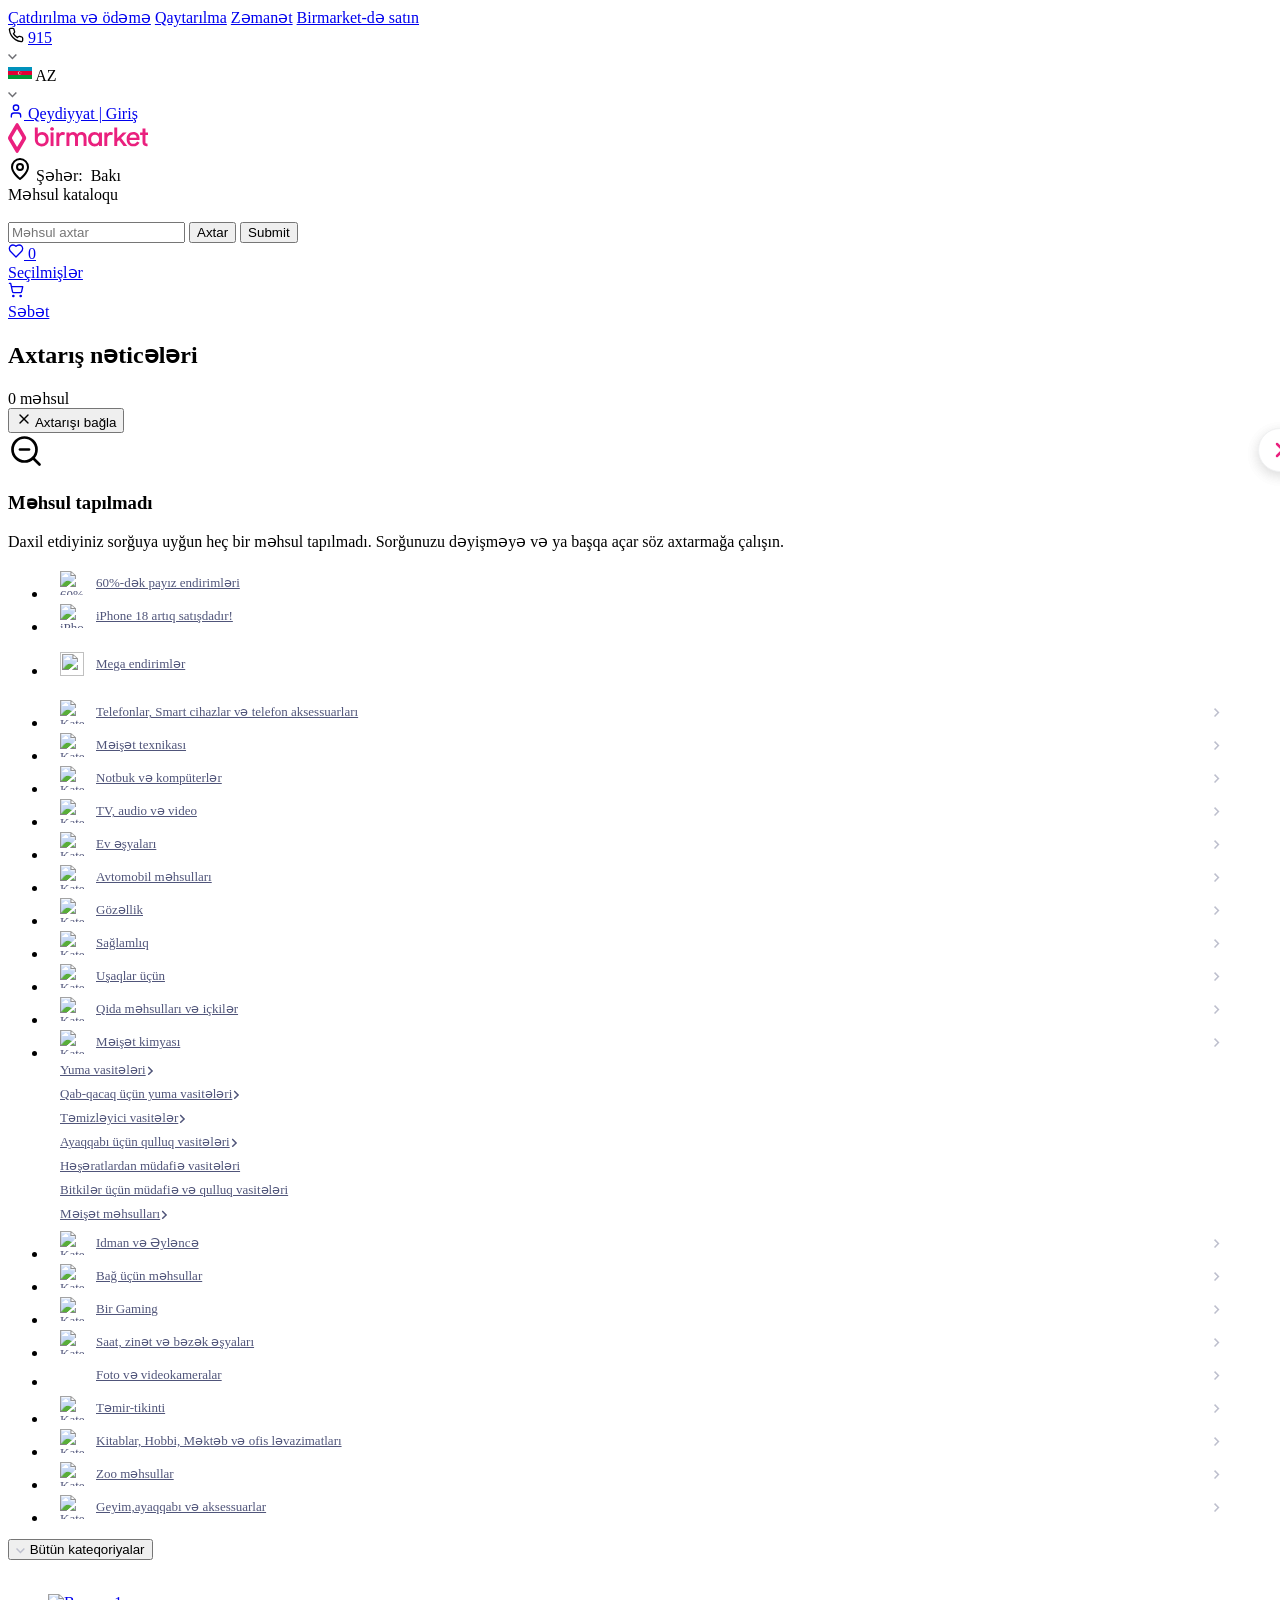
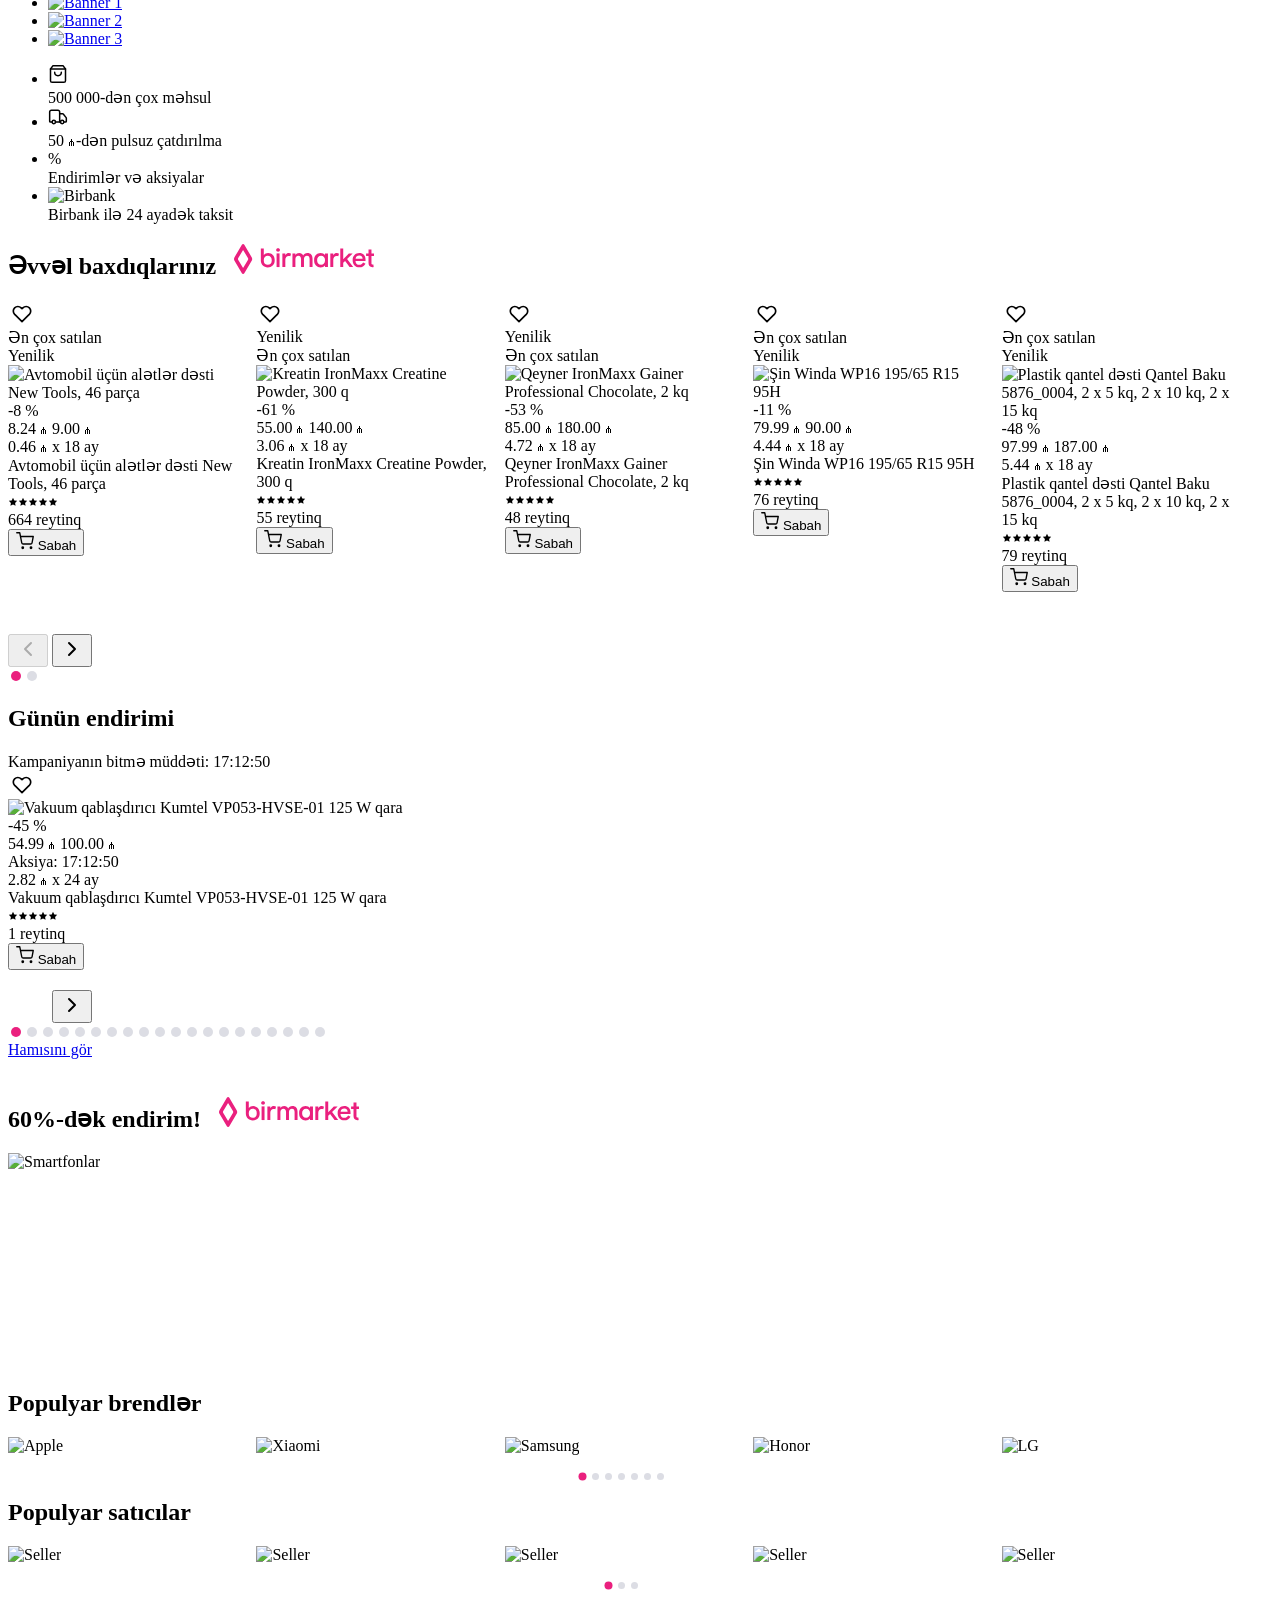
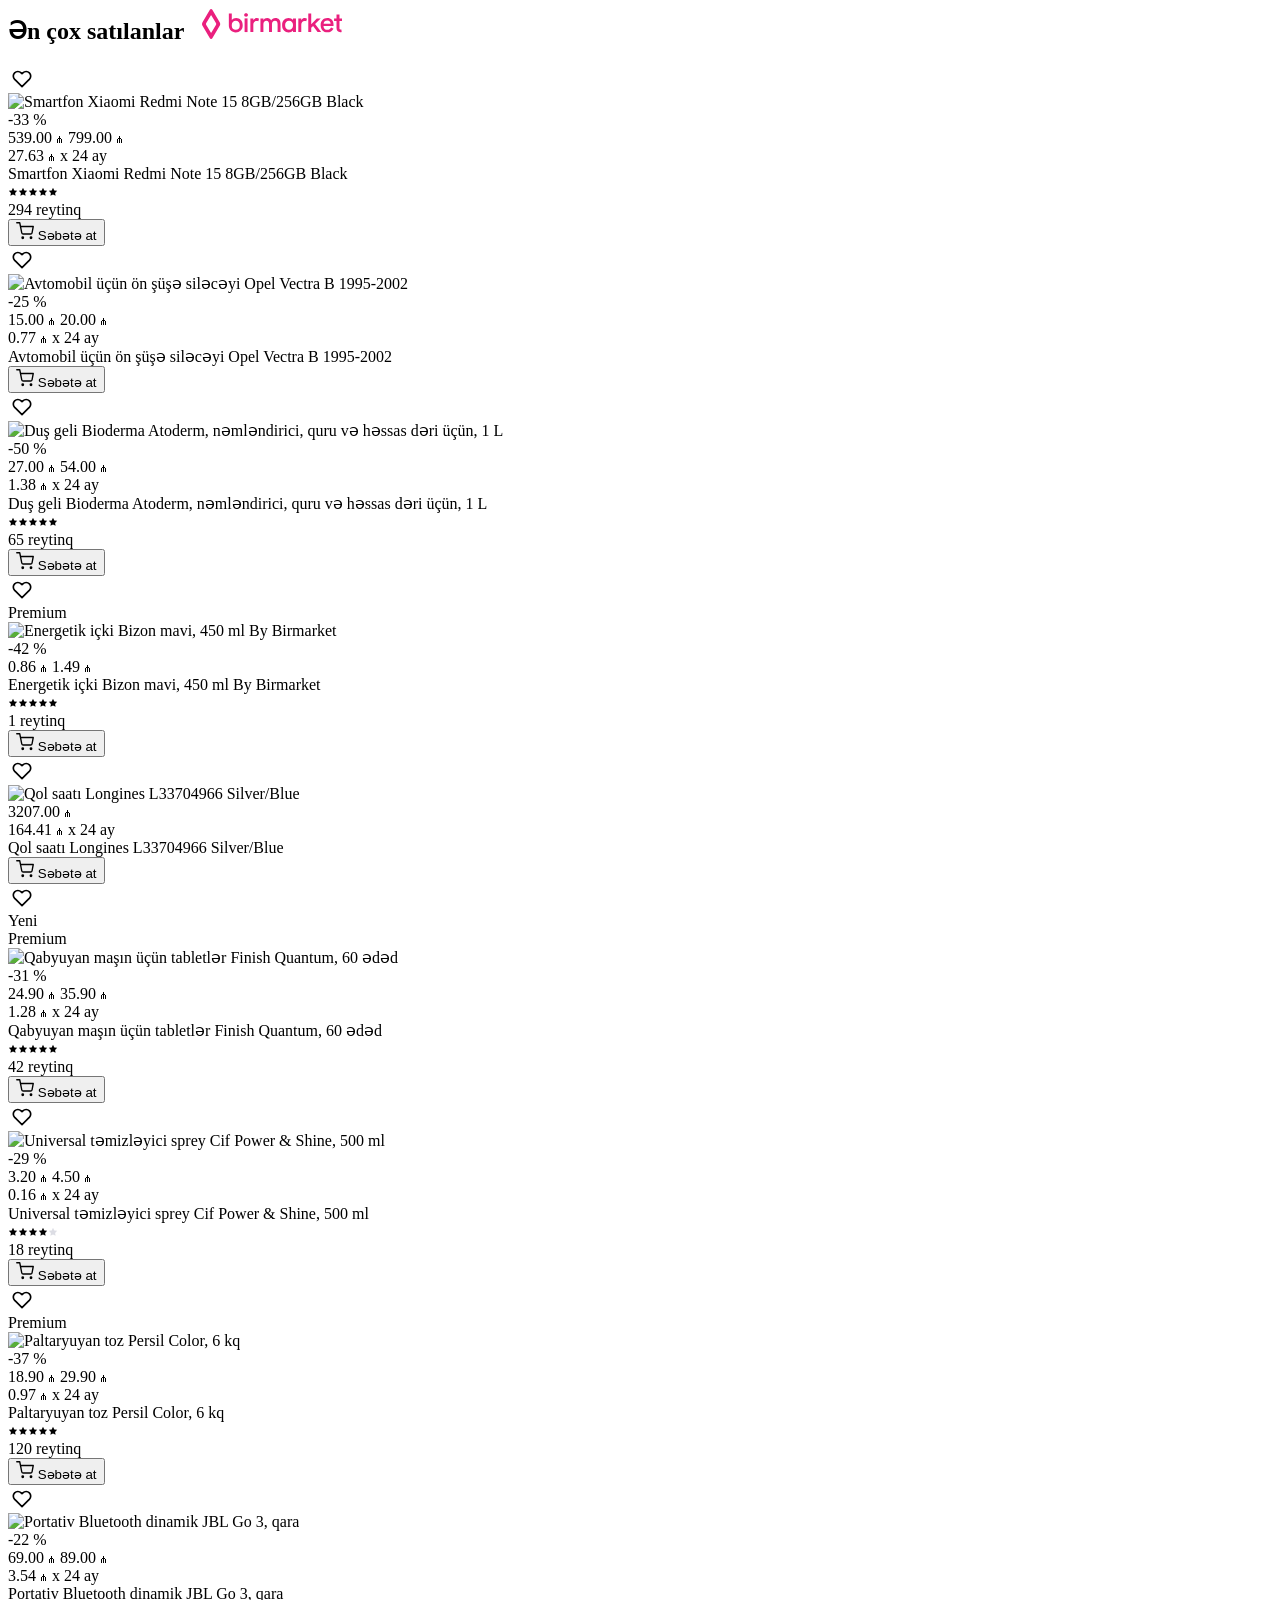
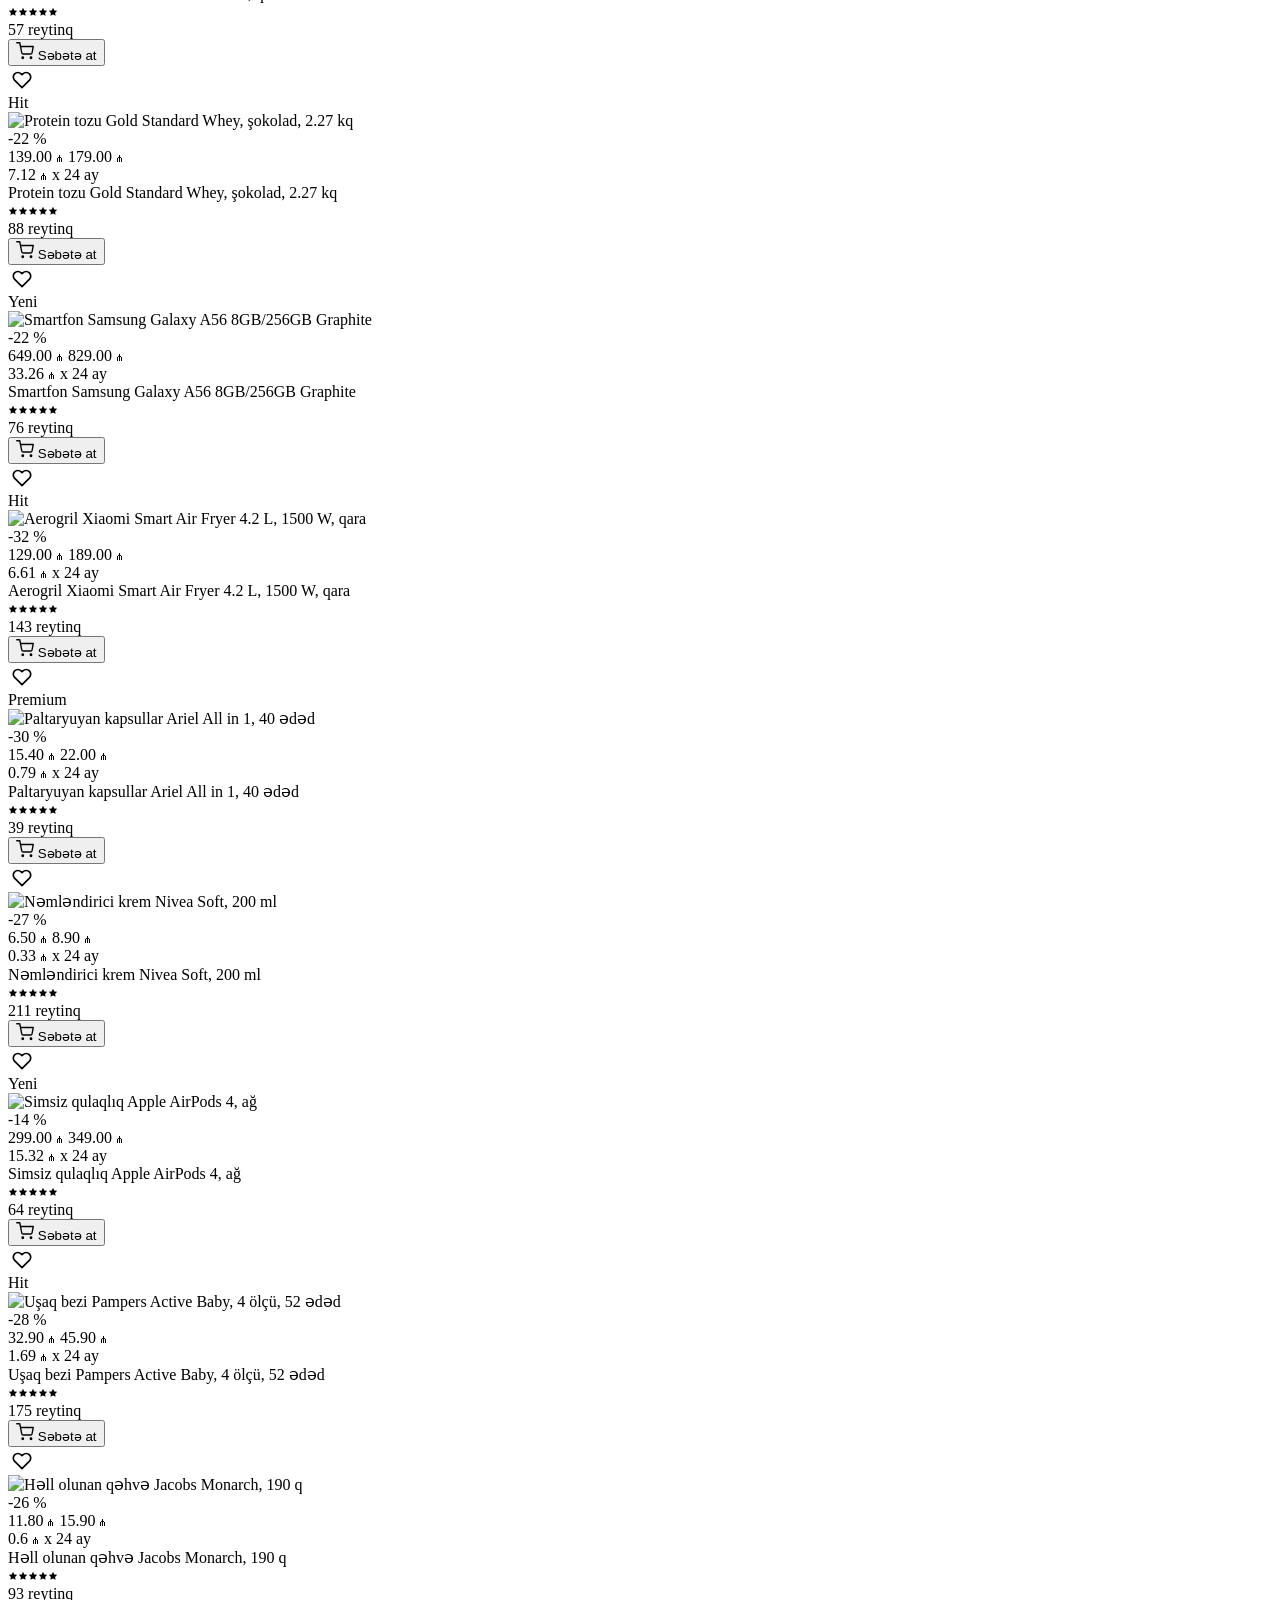
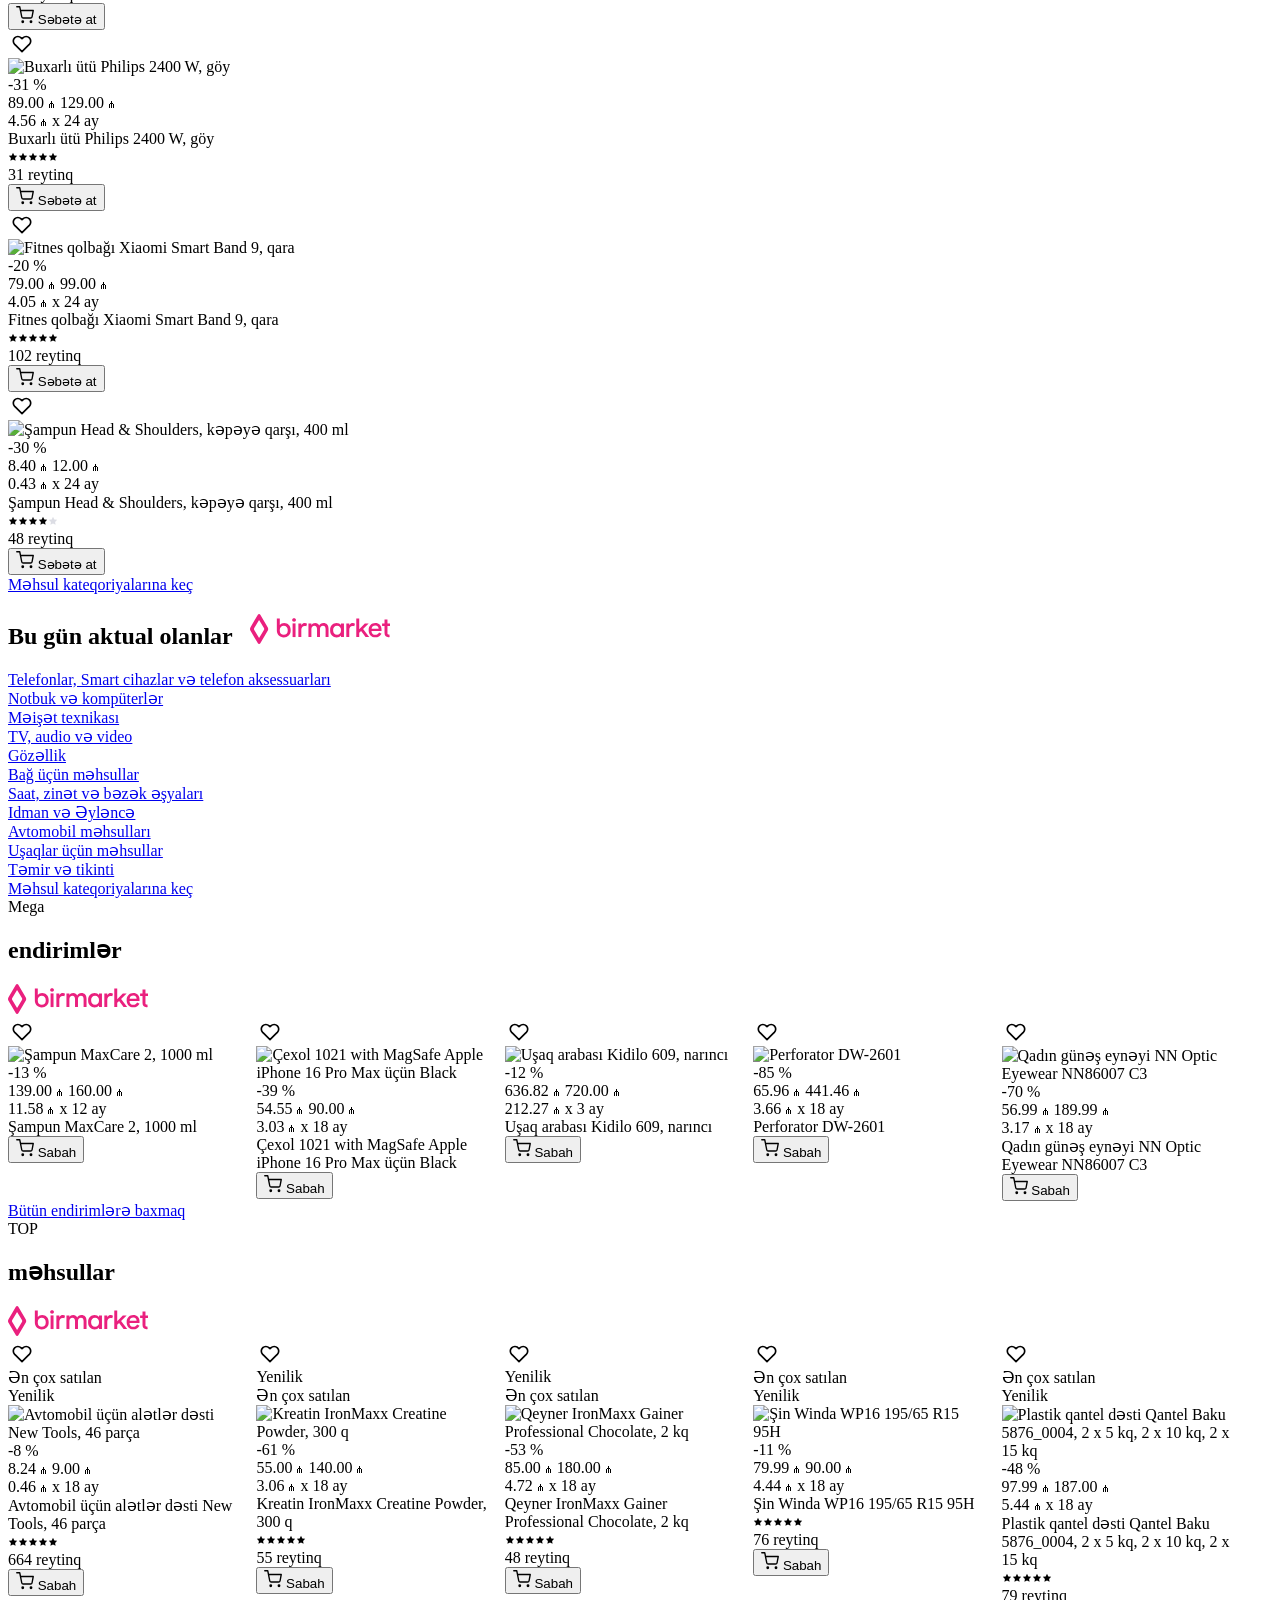
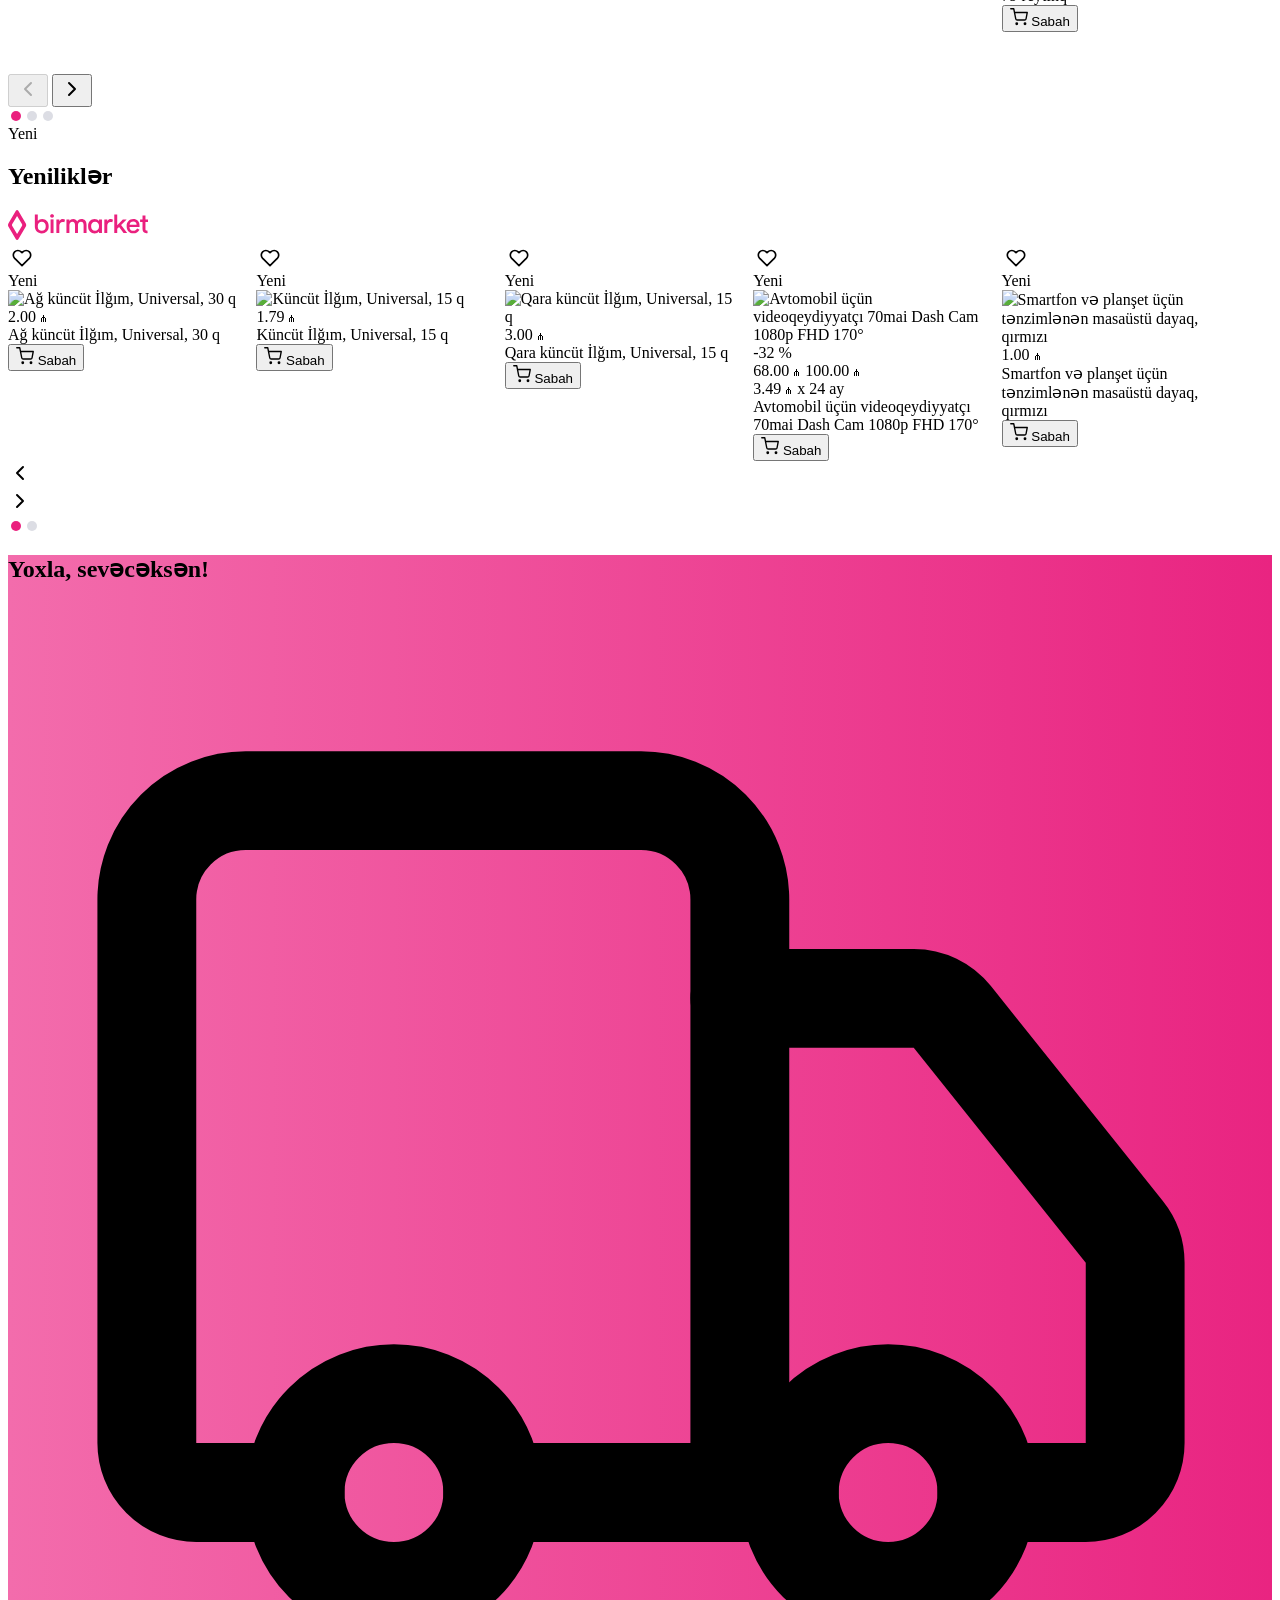
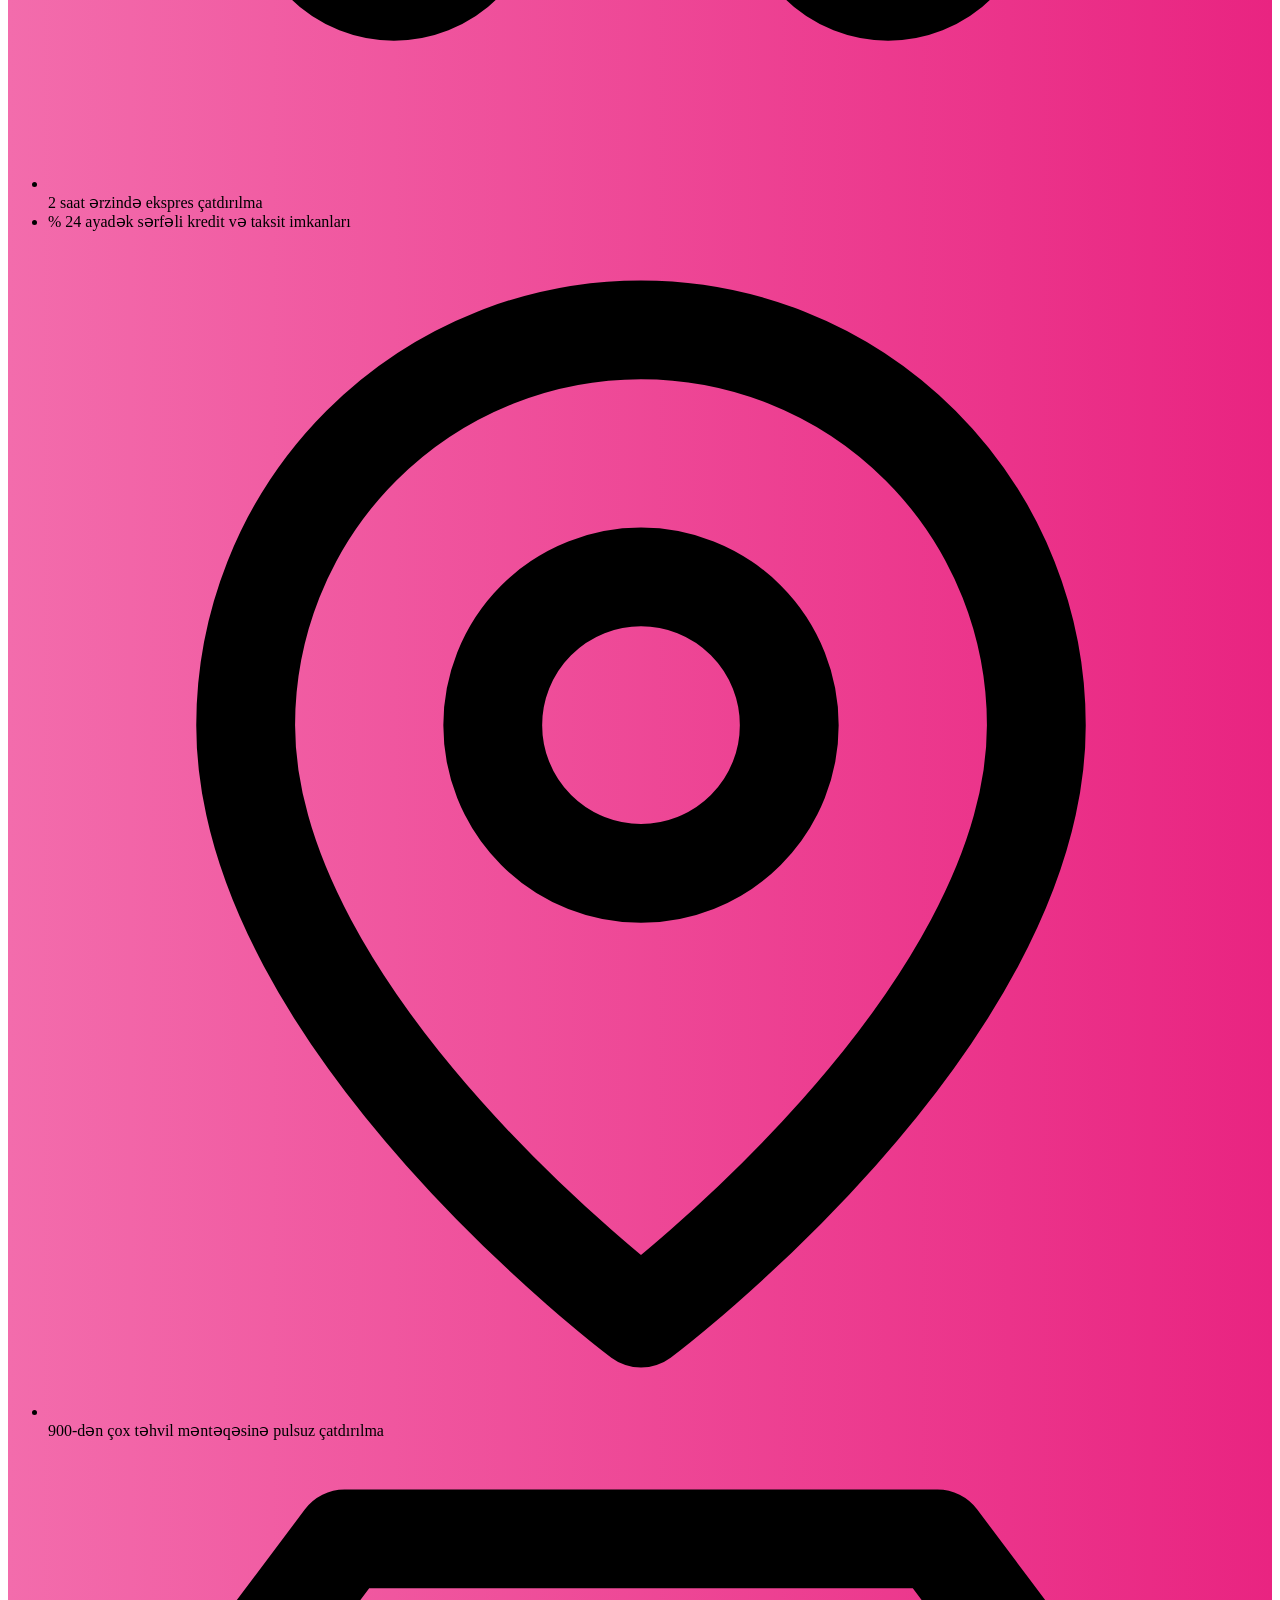
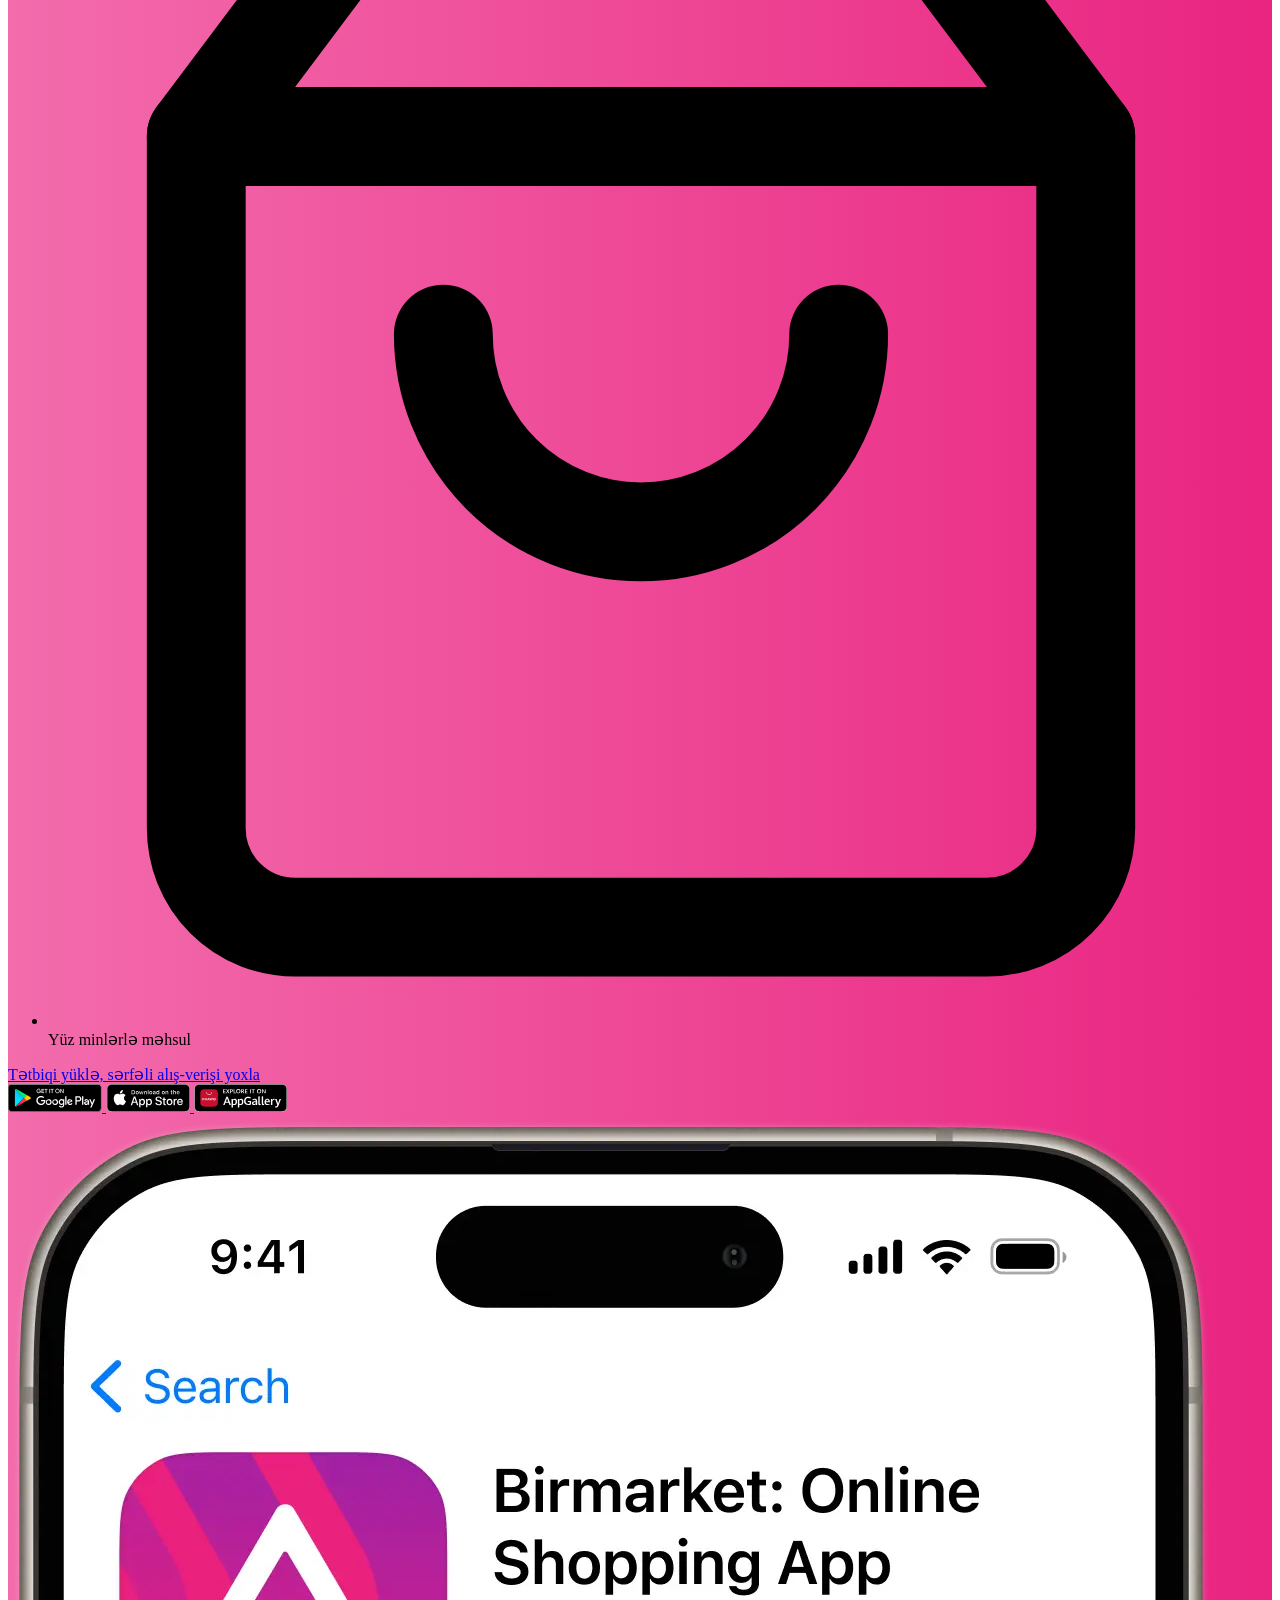
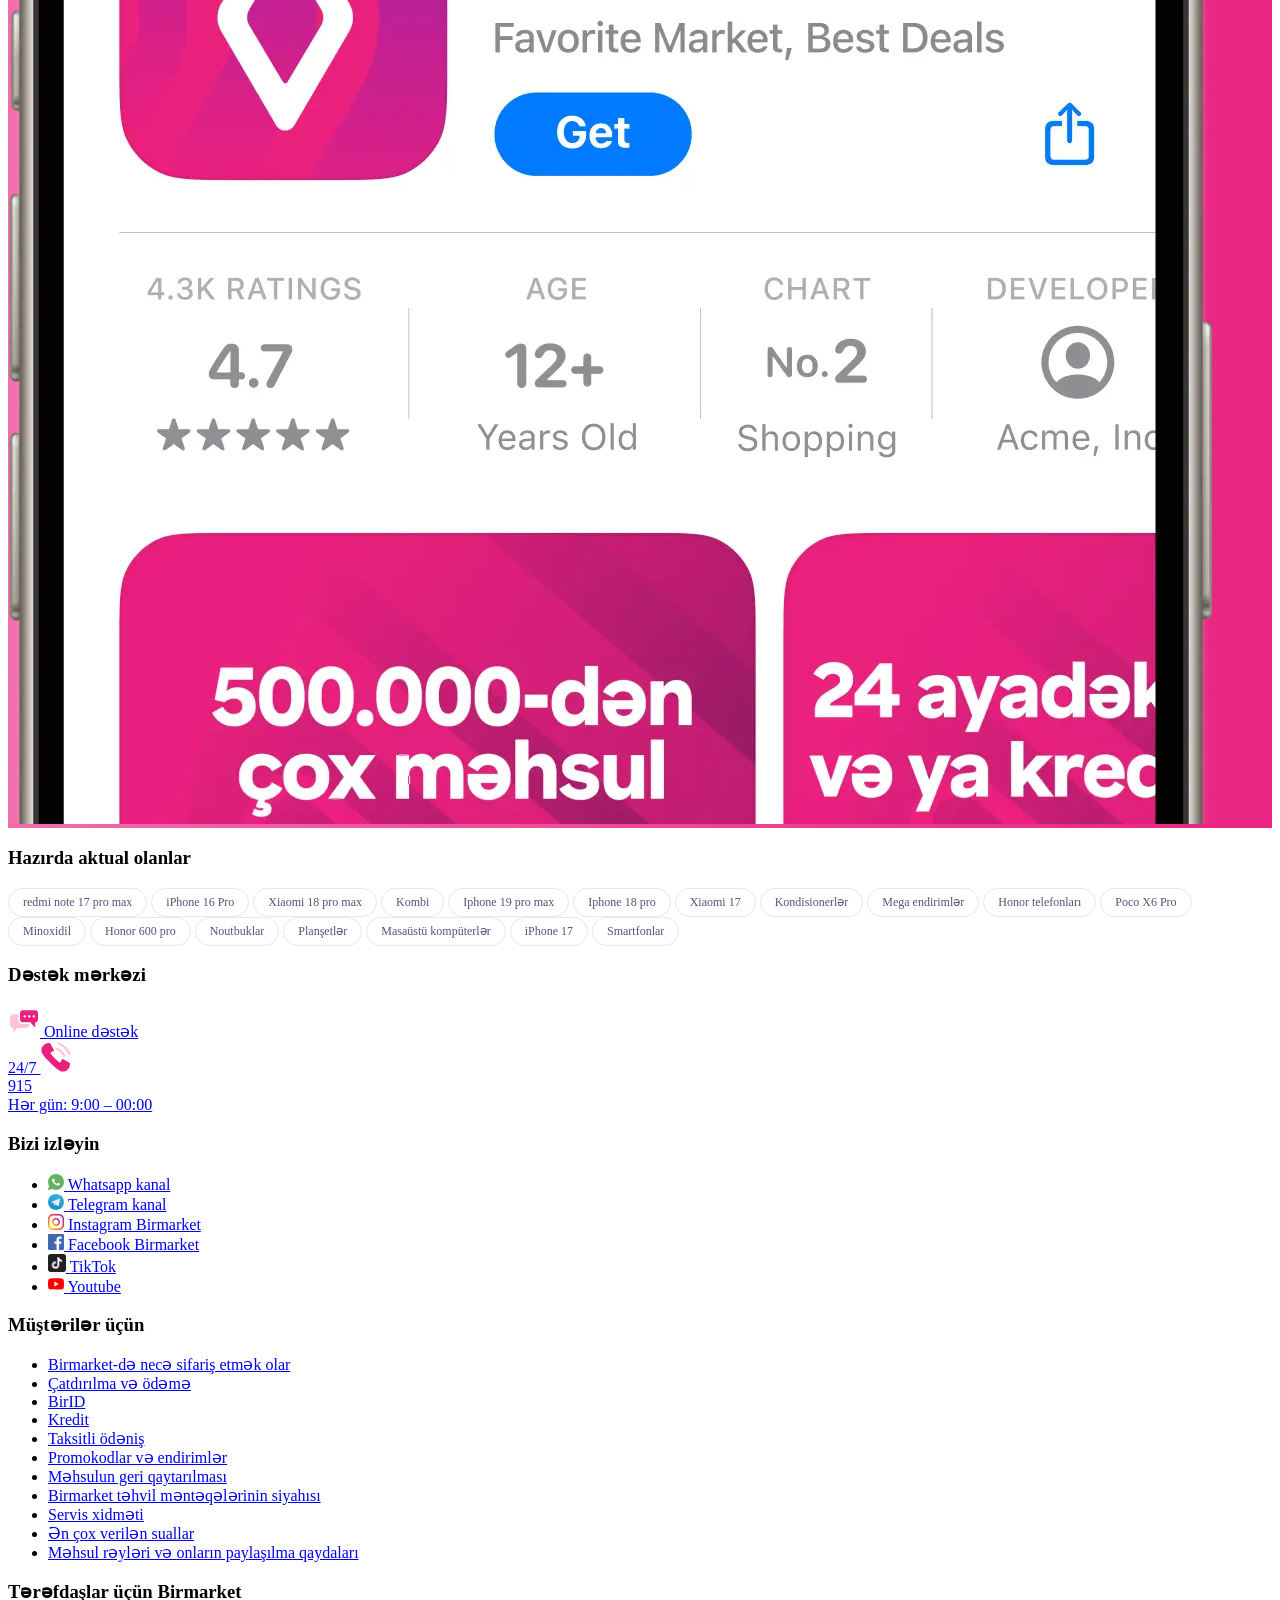
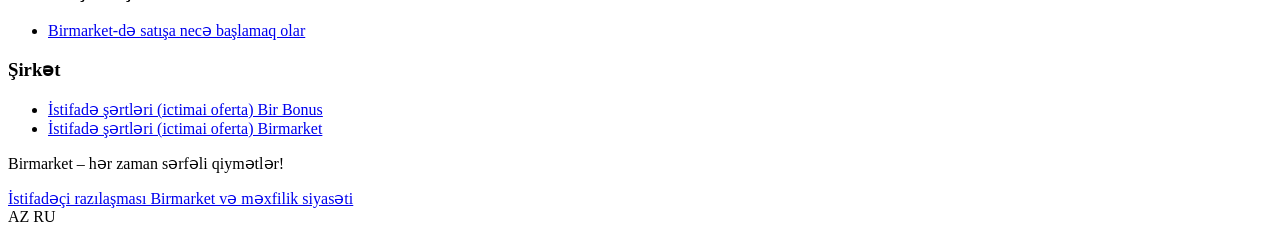
==== commit 1928183b: "feat: add centralized product data file and update frontend pages to use it" ====
--- a/index.html
+++ b/index.html
@@ -2150,6 +2150,7 @@
   </nav>
 
   <script src="https://cdn.jsdelivr.net/npm/swiper@11/swiper-bundle.min.js"></script>
+  <script src="data.js"></script>
   <script src="i18n.js"></script>
   <script src="script.js"></script>
 </body>
--- a/style.css
+++ b/style.css
@@ -586,4 +586,25 @@
     body {
         padding-bottom: 64px !important;
     }
+}
+
+.swiper {
+    width: 100%;
+    position: relative;
+    overflow: hidden;
+}
+
+@media (max-width: 768px) {
+    .swiper {
+        overflow-x: auto !important;
+        scrollbar-width: none;
+        -webkit-overflow-scrolling: touch;
+    }
+    .swiper::-webkit-scrollbar {
+        display: none;
+    }
+    .swiper-wrapper {
+        display: flex !important;
+        flex-wrap: nowrap !important;
+    }
 }
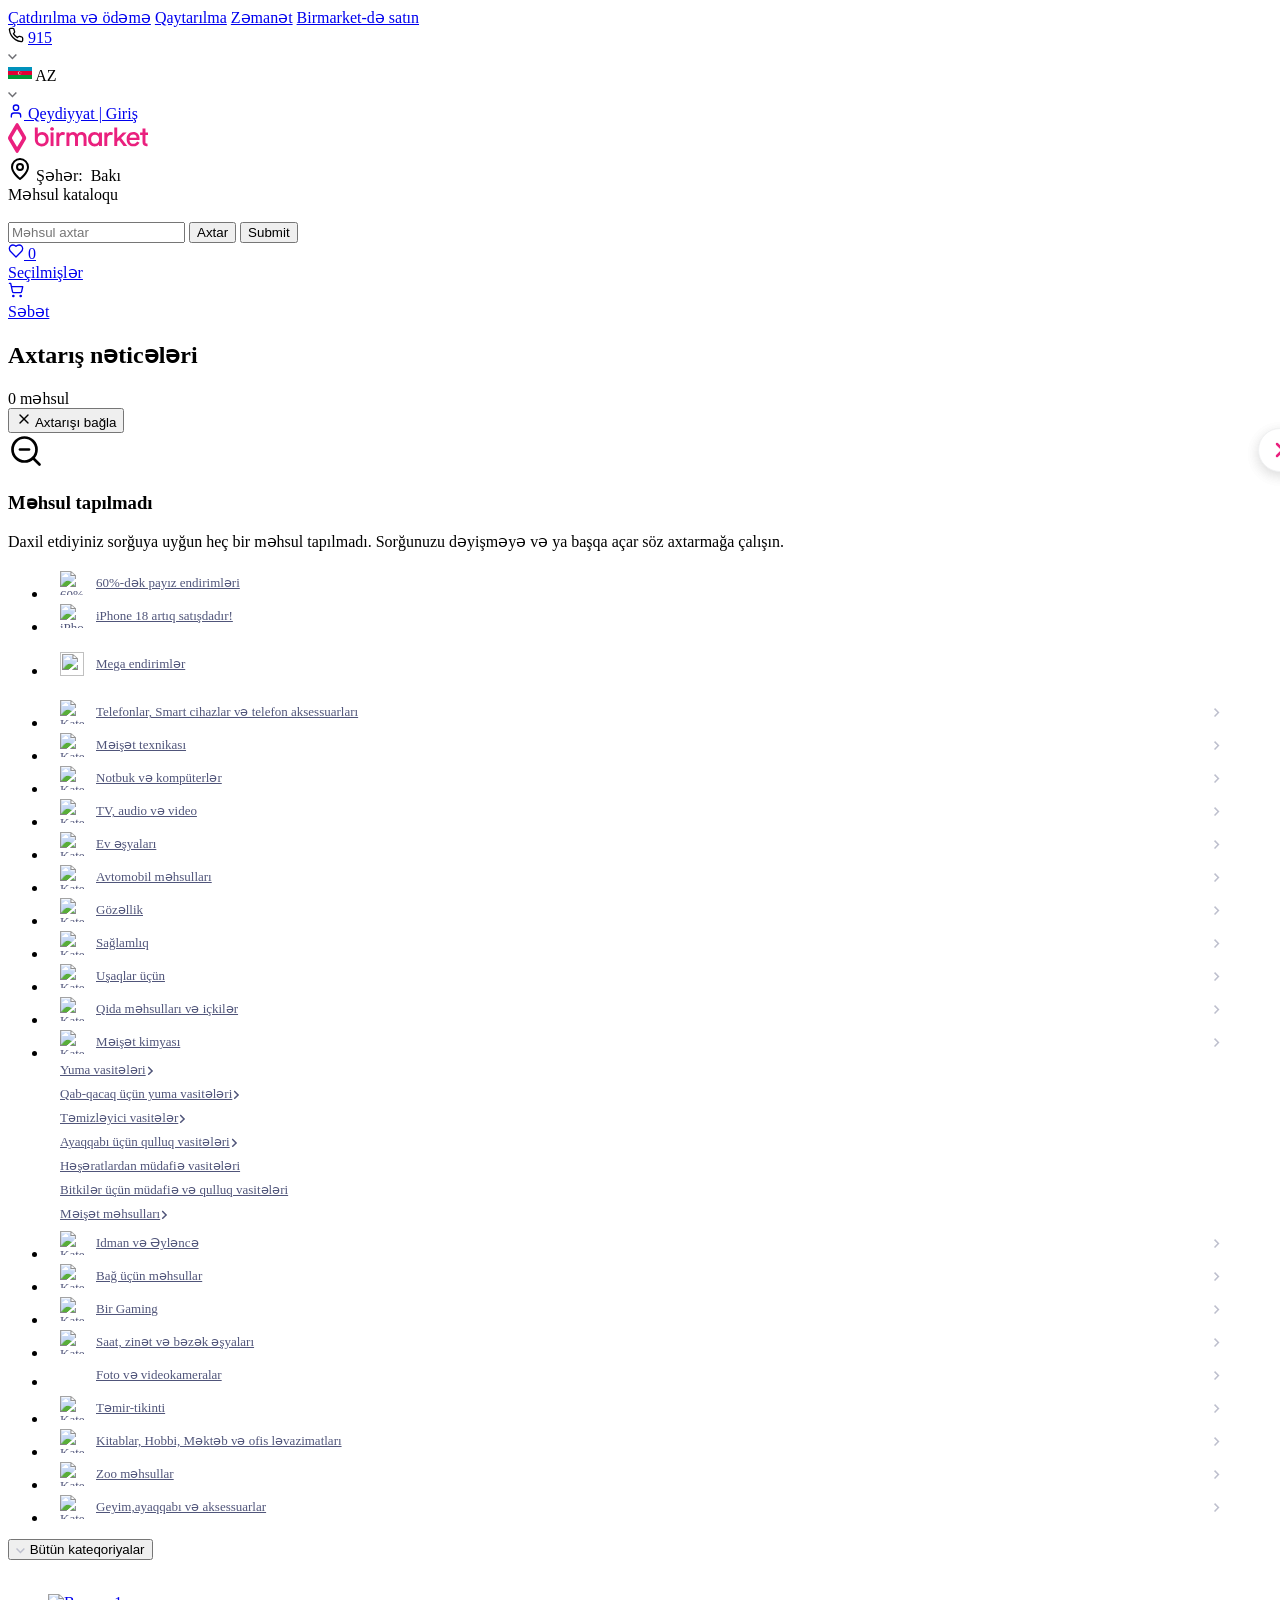
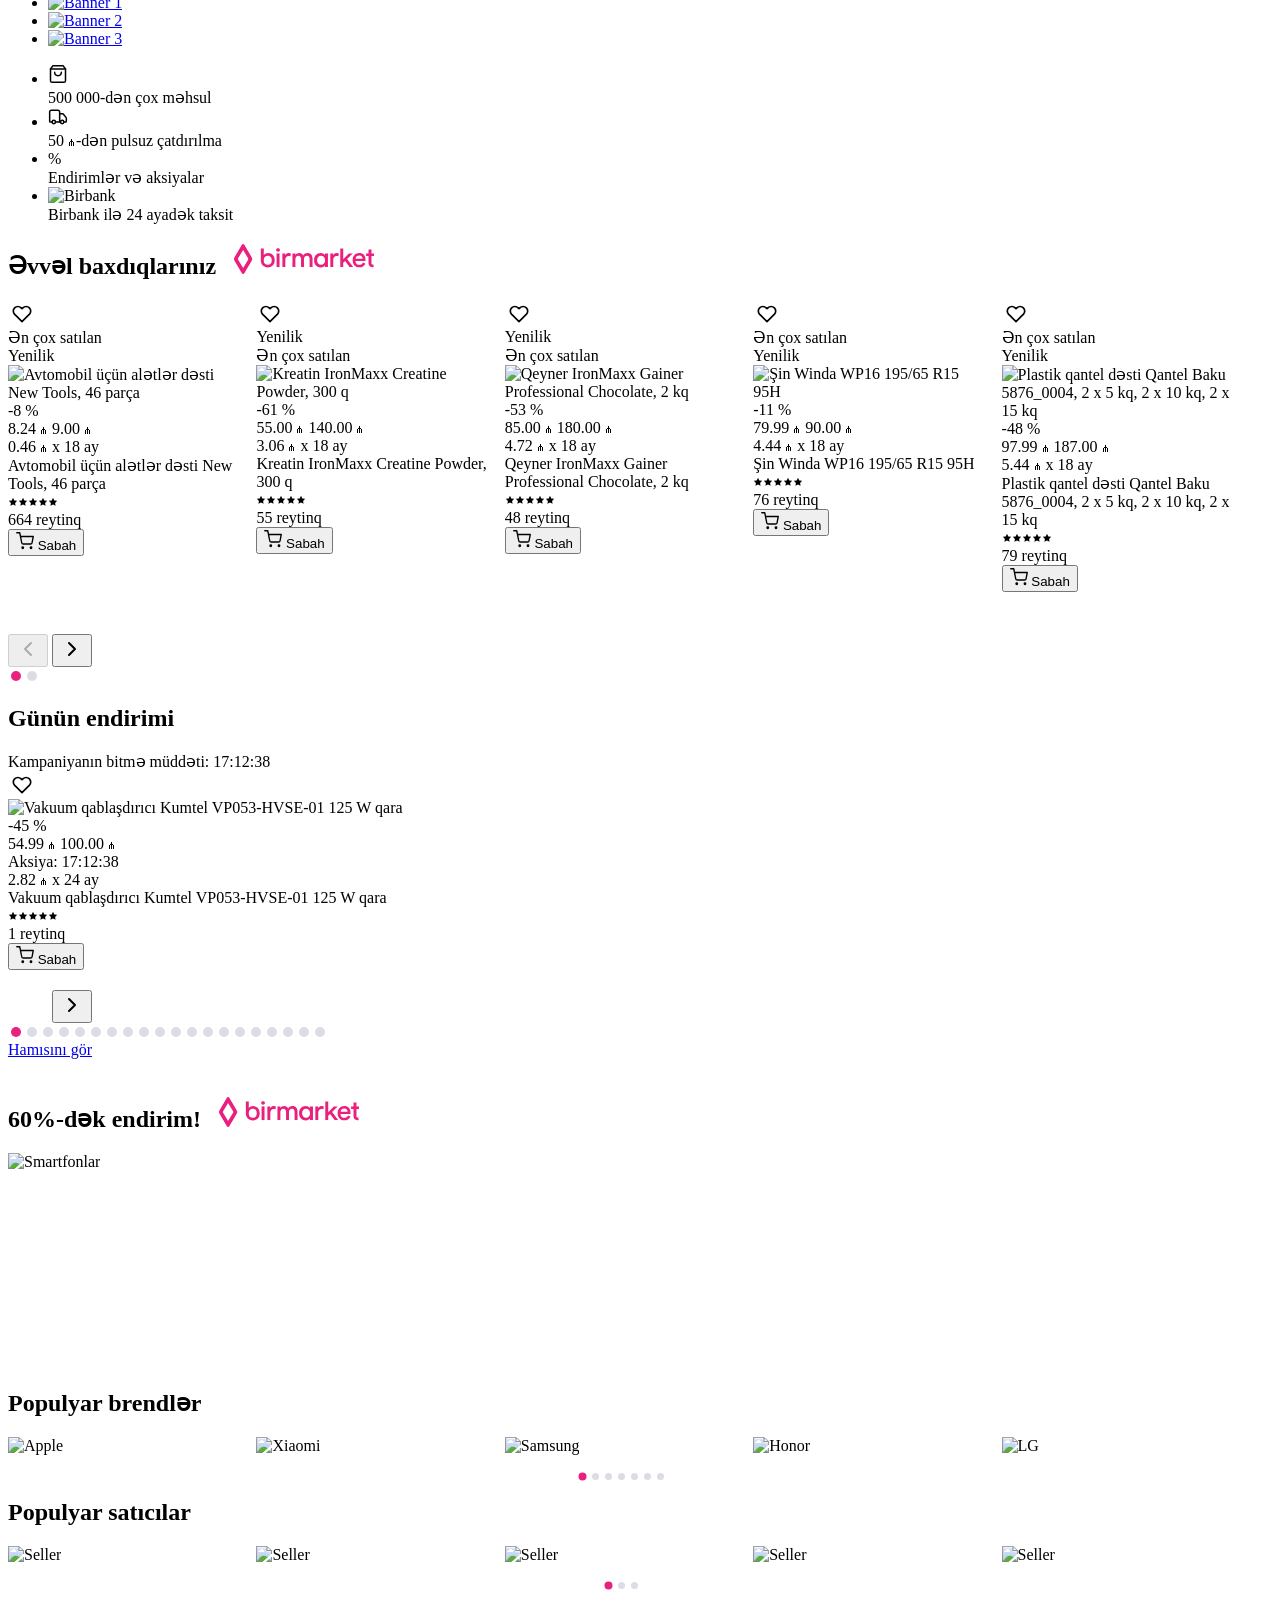
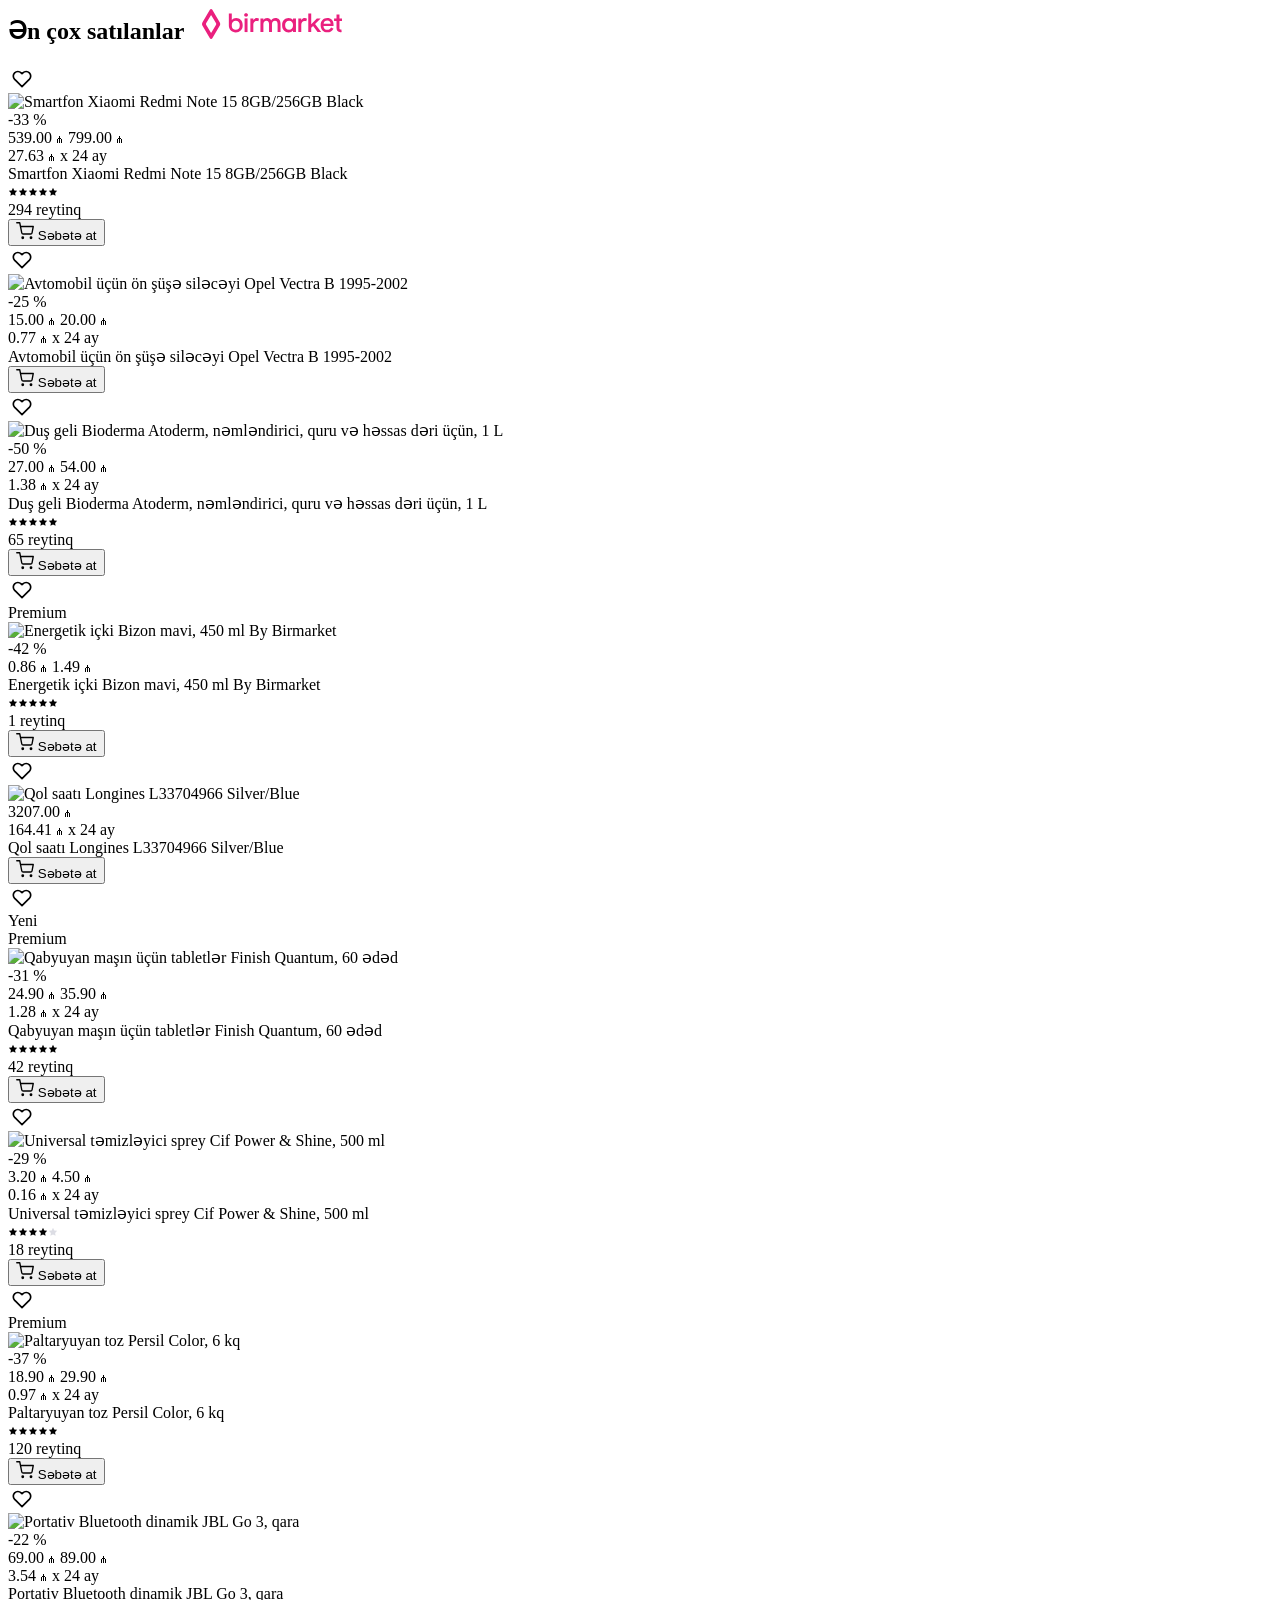
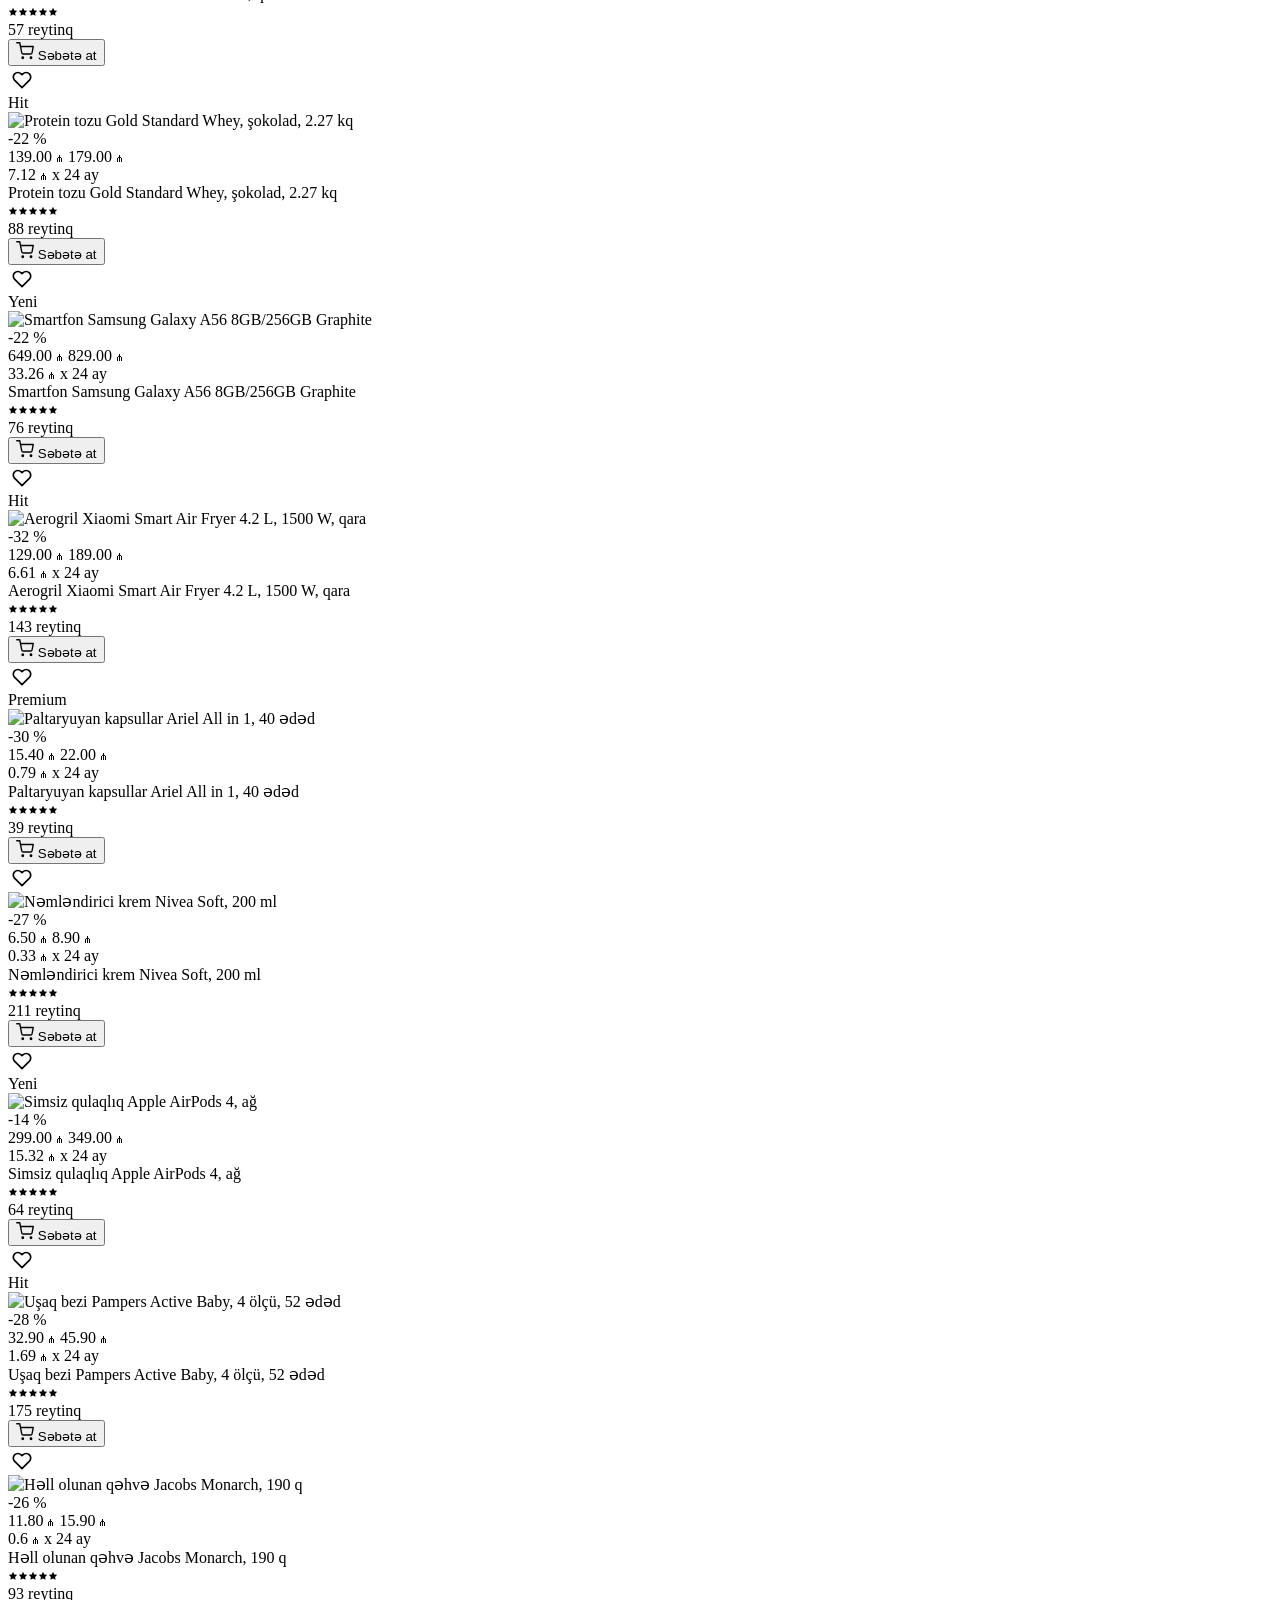
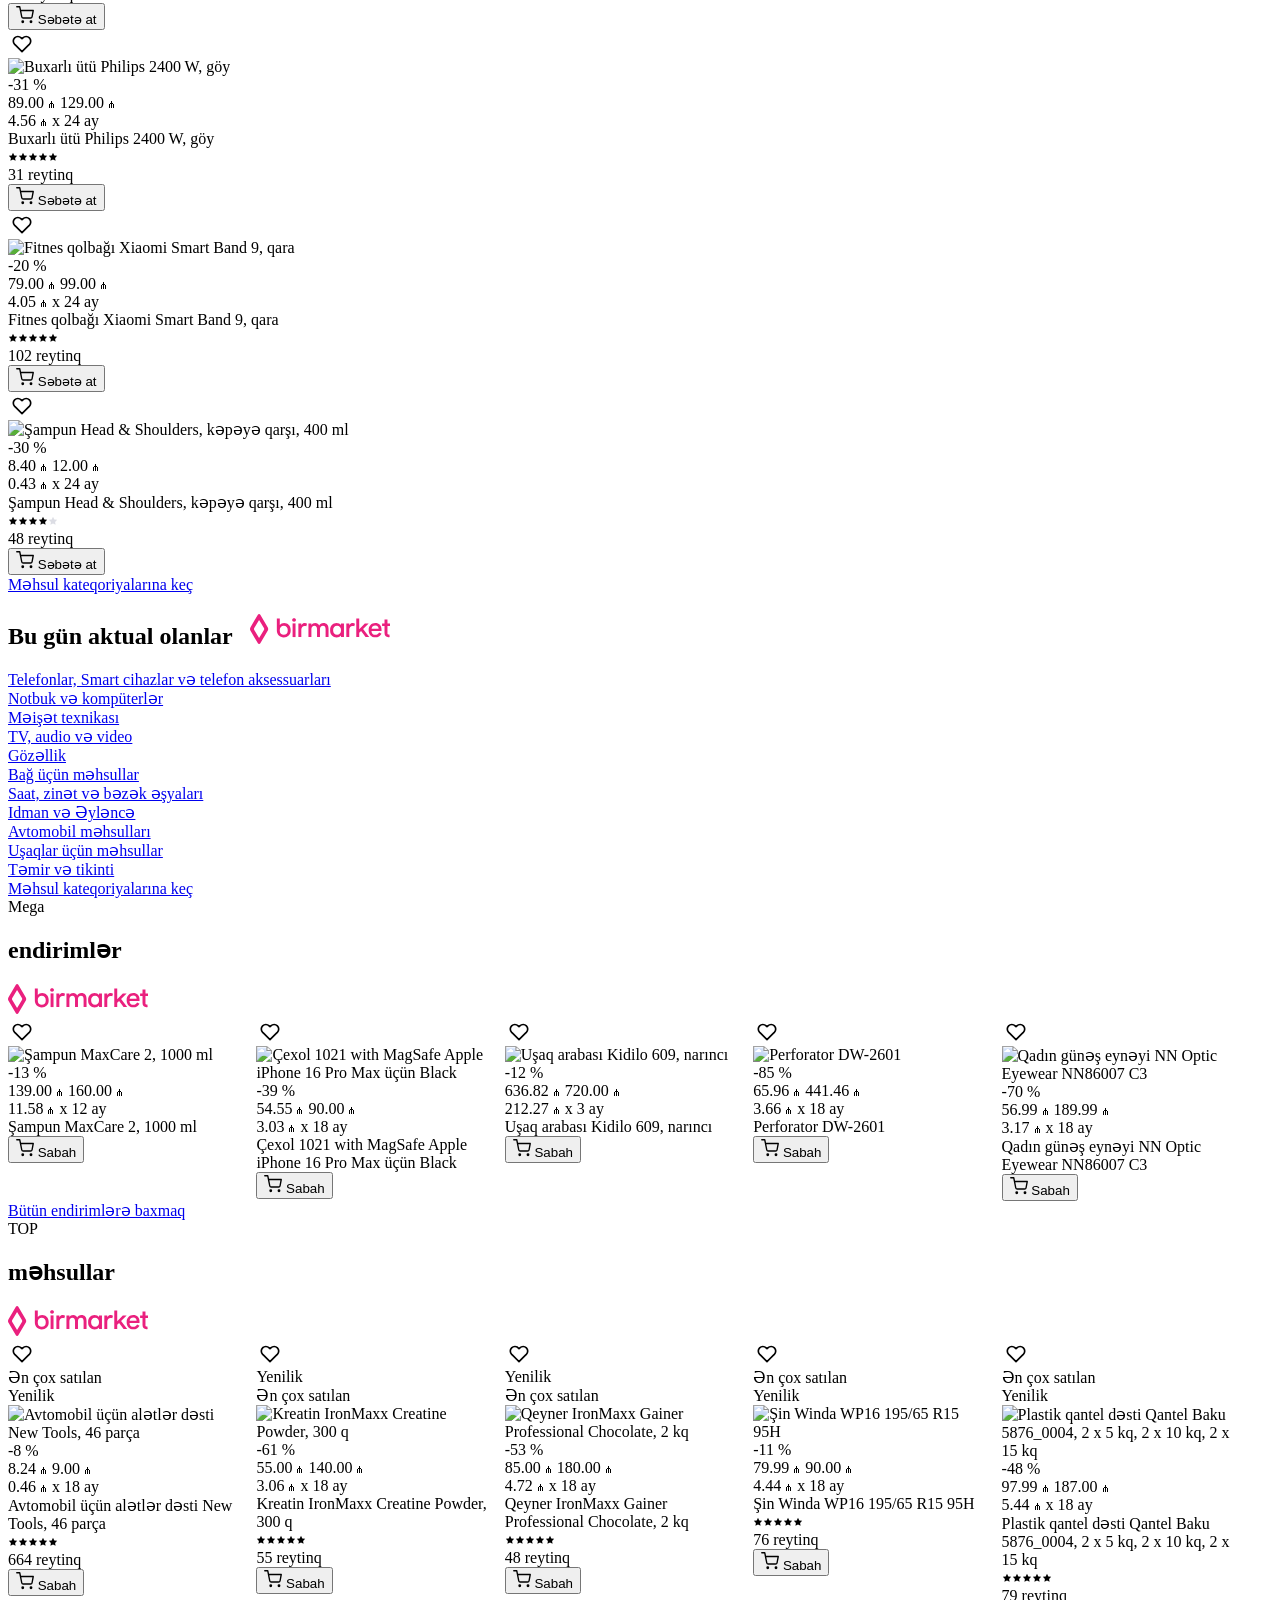
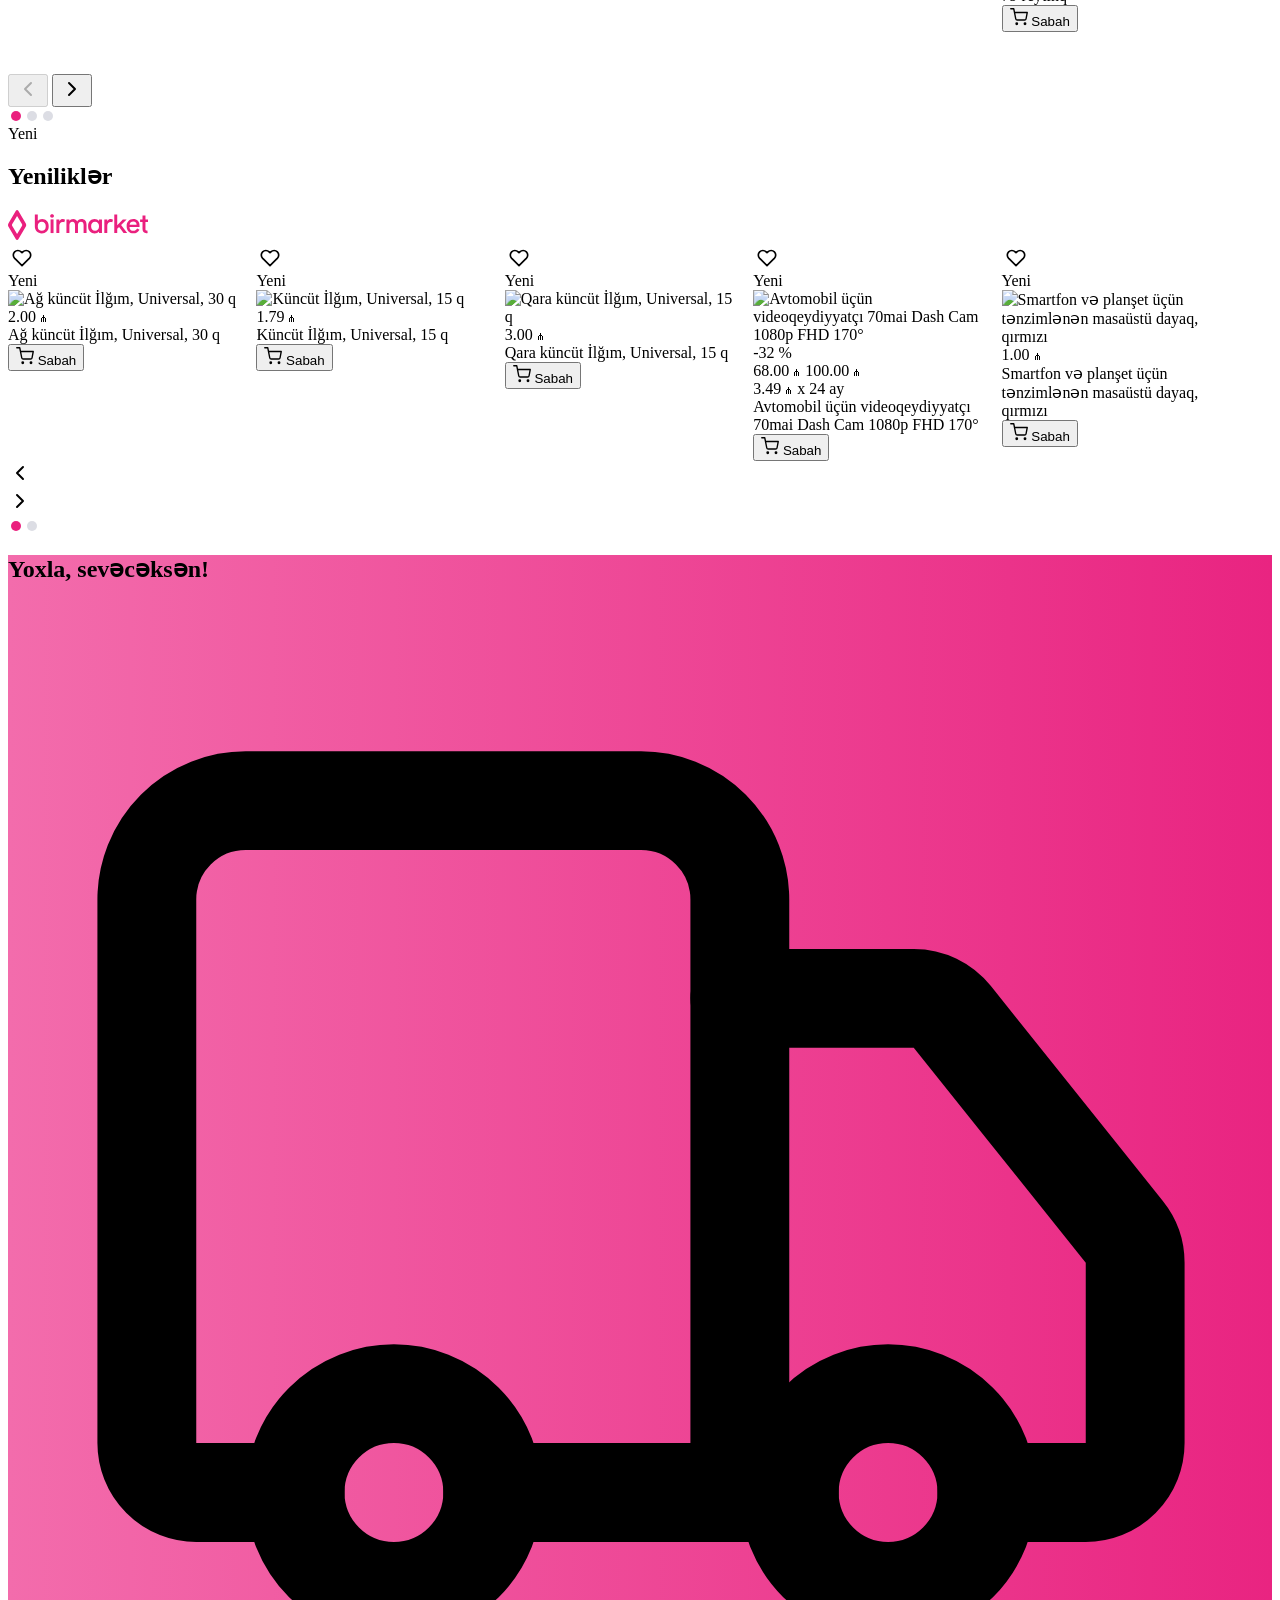
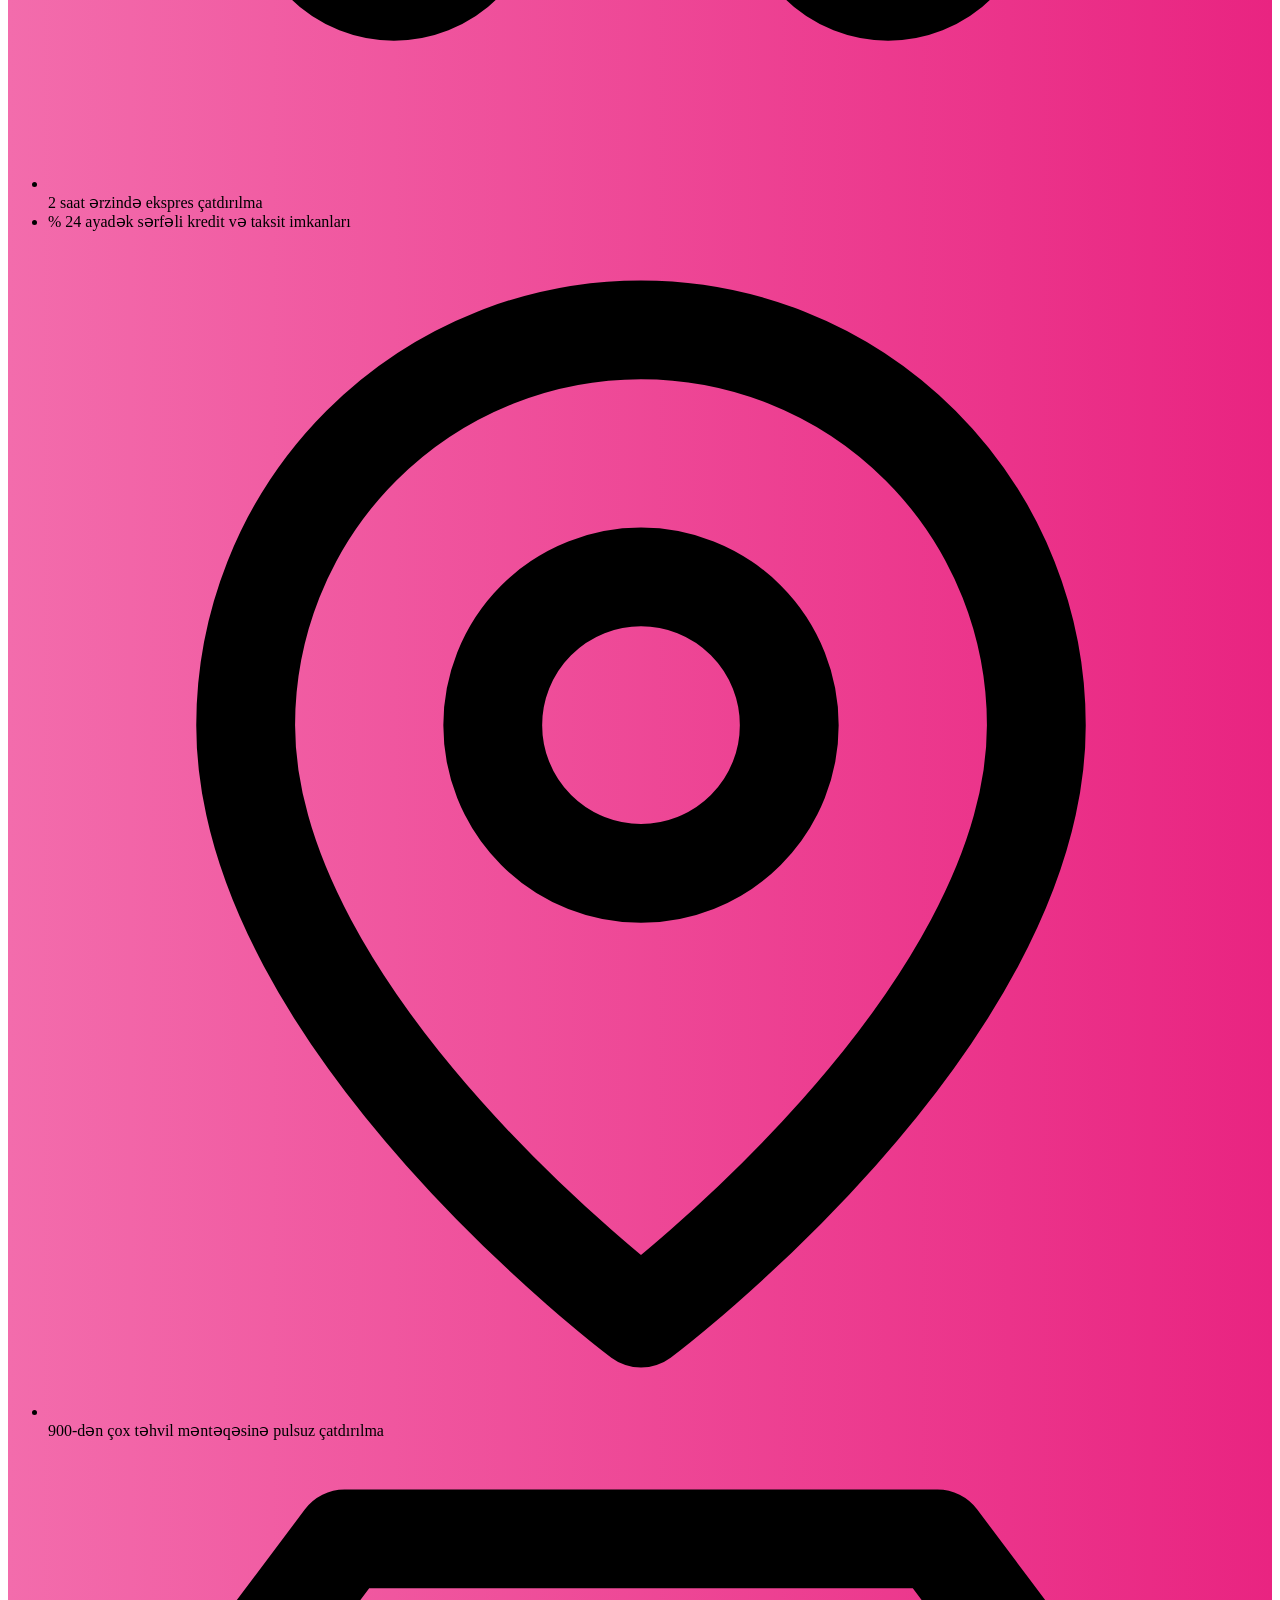
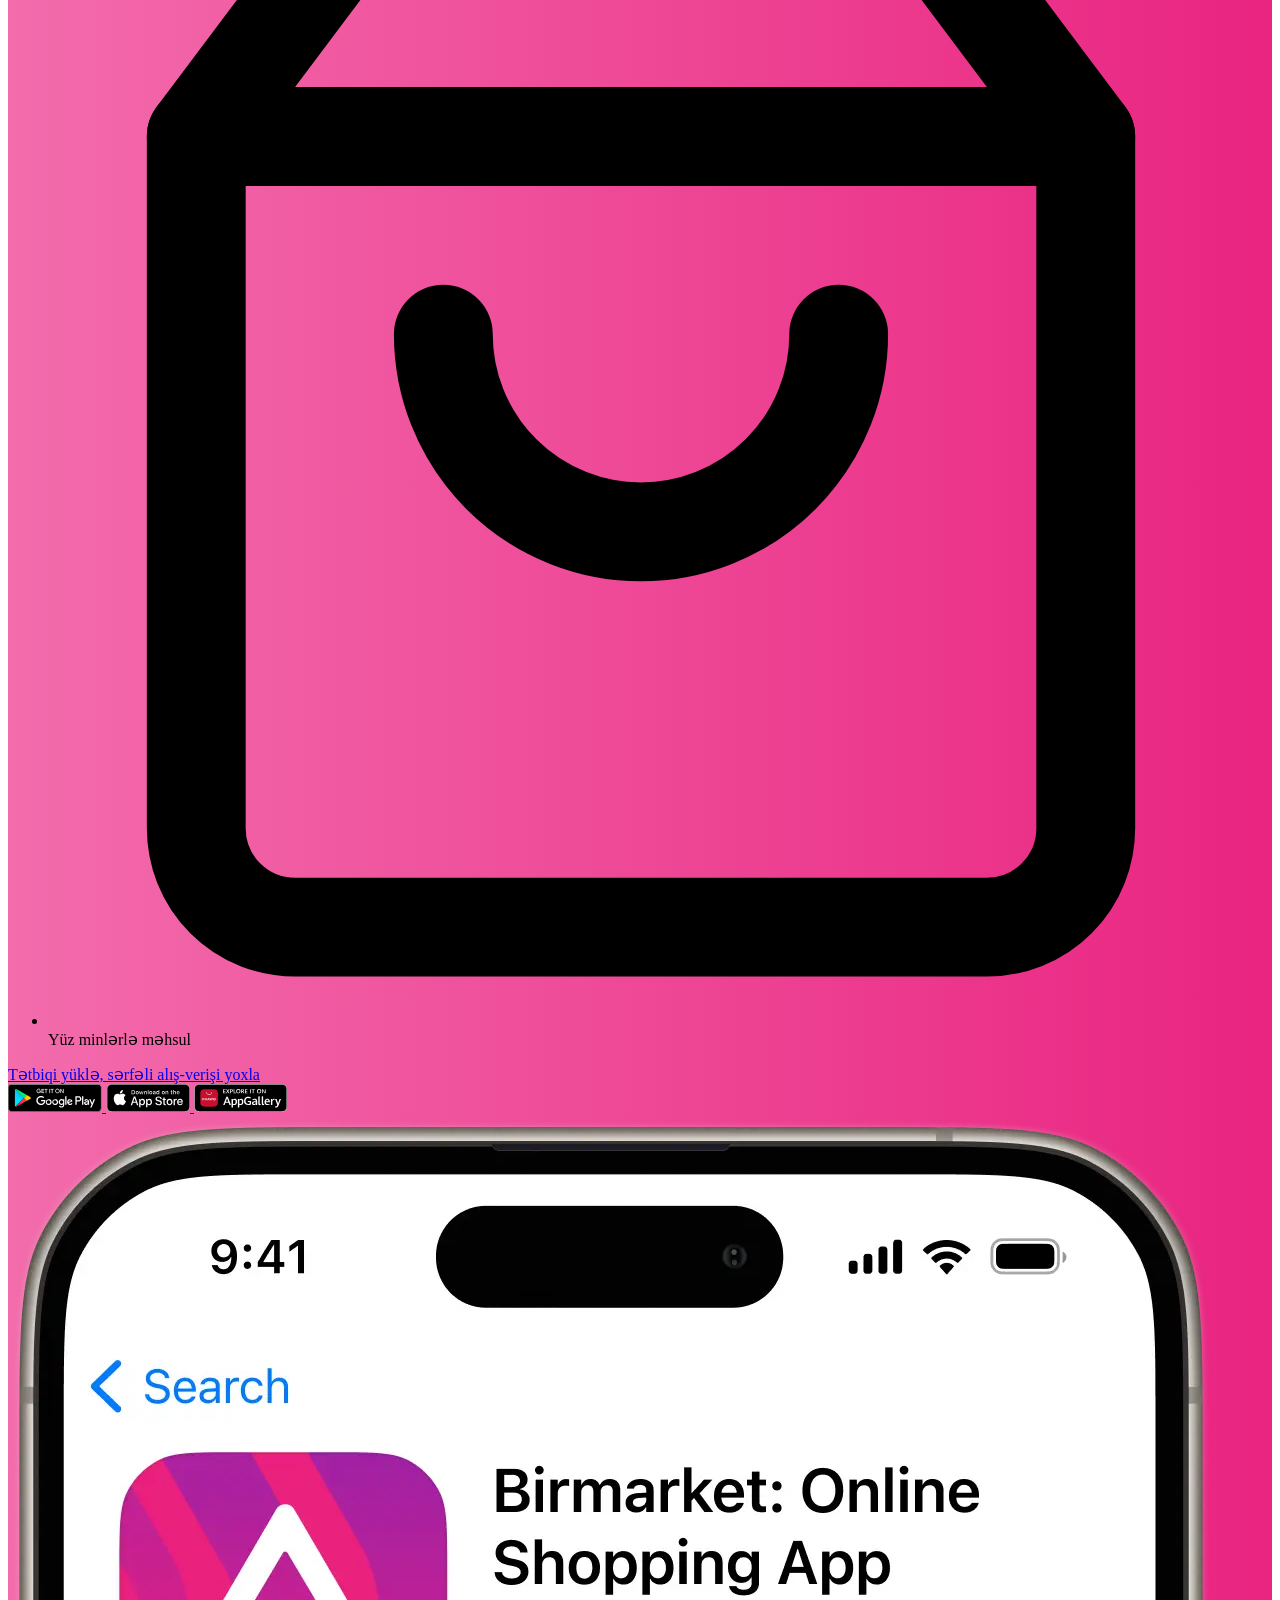
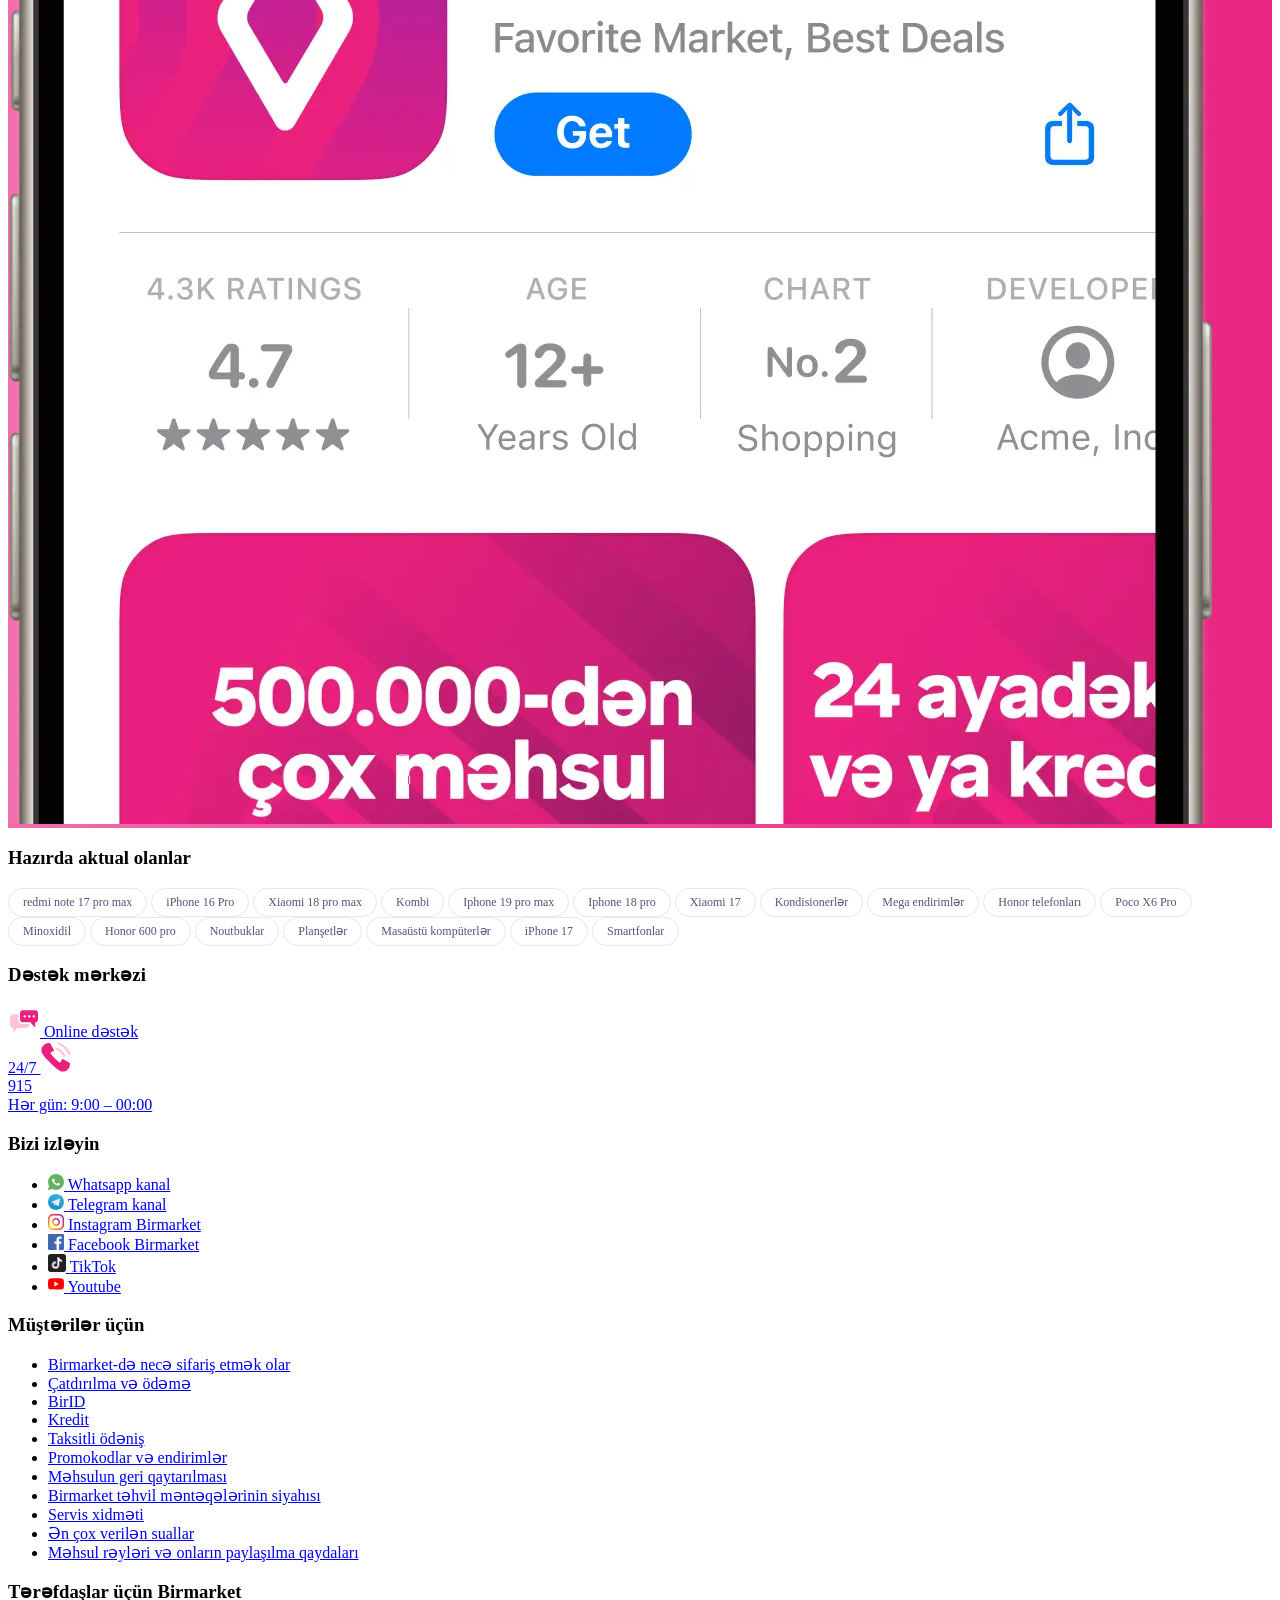
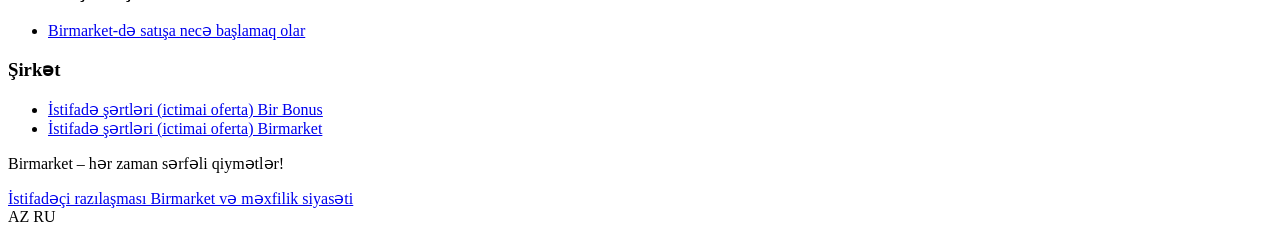
==== commit 276fae60: "fix: use clean relative root URLs and strip index.html from address bar" ====
--- a/index.html
+++ b/index.html
@@ -122,7 +122,7 @@
       <section
         class="relative py-4 grid grid-cols-[1fr_auto_auto_auto_auto] grid-rows-[36px_1fr] sm:flex sm:py-3 container mx-auto px-4 lg:px-0 grid-areas-header-layout-citypicker gap-[10px] items-center">
         <div class="flex items-center justify-start [grid-area:logo]">
-          <a href="index.html" alt="Birmarket.az" title="Birmarket.az ana səhifəsinə keçin"
+          <a href="./" alt="Birmarket.az" title="Birmarket.az ana səhifəsinə keçin"
             class="sm:max-h-[95%] sm:max-w-[40%]"><svg width="140" height="30" viewBox="0 0 140 30" fill="none"
               xmlns="http://www.w3.org/2000/svg" class="w-[116px] sm:w-[140px] h-auto">
               <path
@@ -1993,7 +1993,7 @@
     <div class="burger-drawer-panel" onclick="event.stopPropagation()">
       
       <div class="px-5 py-4 flex items-center justify-between">
-        <a href="index.html" class="flex items-center">
+        <a href="./" class="flex items-center">
           <svg width="128" height="26" viewBox="0 0 140 30" fill="none" xmlns="http://www.w3.org/2000/svg">
             <path d="M44.061 4.27197C45.1347 4.27197 45.9347 4.93564 45.9347 5.93115V6.11781C45.9347 7.12368 45.1347 7.77698 44.061 7.77698C42.9873 7.77698 42.1558 7.11331 42.1558 6.11781V5.93115C42.1558 4.92527 42.9873 4.27197 44.061 4.27197Z" fill="#EA207E"></path>
             <path d="M131.53 15.4919C131.53 11.8003 129.12 9.073 125.288 9.073C121.456 9.073 118.667 11.9247 118.667 15.7201V16.6948C118.667 20.4176 121.404 23.373 125.414 23.373C128.067 23.373 130.183 22.2116 131.52 19.754L129.13 18.437C128.162 20.0754 127.014 20.7909 125.383 20.7909C123.13 20.7909 121.604 19.4221 121.467 16.9126H131.52V15.4919H131.53ZM121.593 14.6727C121.941 12.6921 123.204 11.5618 125.288 11.5618C127.593 11.5618 128.562 13.1691 128.614 14.6727H121.593Z" fill="#EA207E"></path>
@@ -2103,7 +2103,7 @@
   </div>
 
   <nav class="mobile-bottom-nav">
-    <a href="index.html" class="mobile-nav-item active" id="nav-item-home">
+    <a href="./" class="mobile-nav-item active" id="nav-item-home">
       <svg width="22" height="22" viewBox="0 0 24 24" fill="none" stroke="currentColor" stroke-width="2" stroke-linecap="round" stroke-linejoin="round">
         <path d="m3 9 9-7 9 7v11a2 2 0 0 1-2 2H5a2 2 0 0 1-2-2z"></path>
         <polyline points="9 22 9 12 15 12 15 22"></polyline>
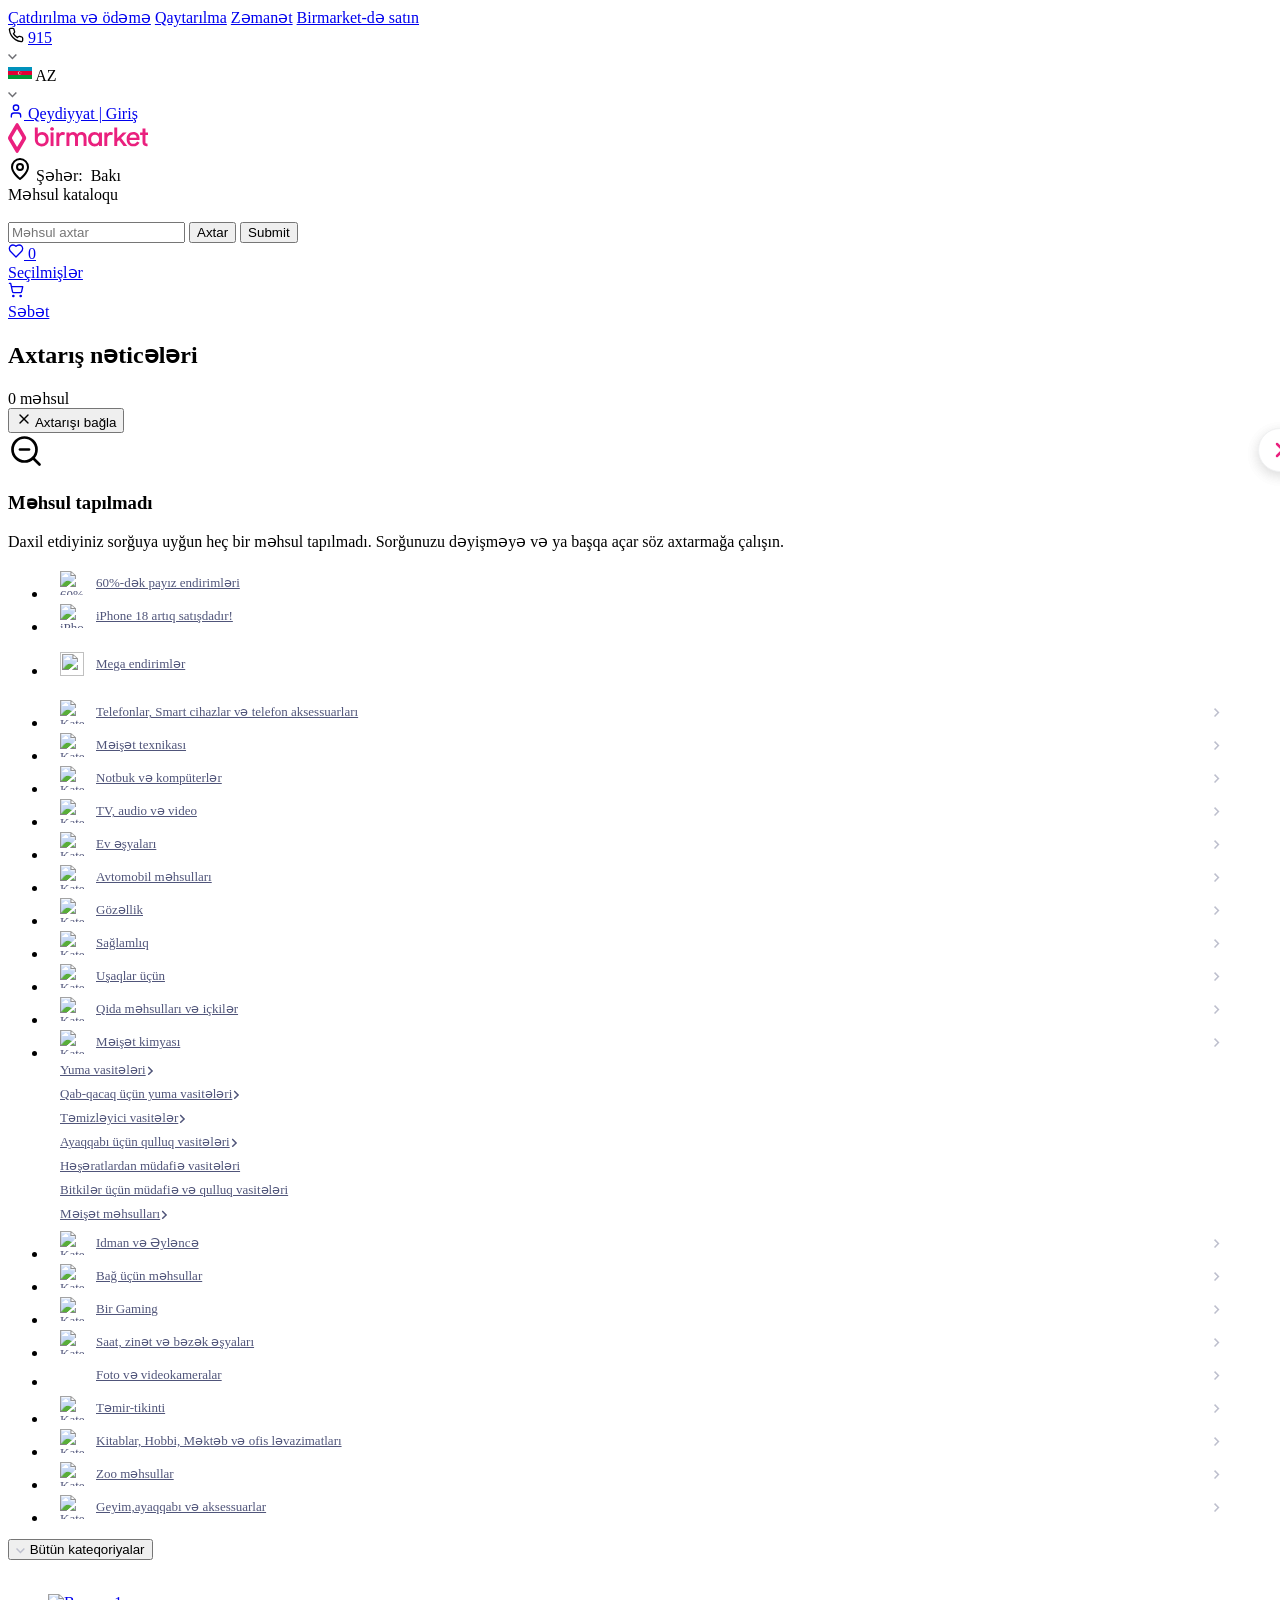
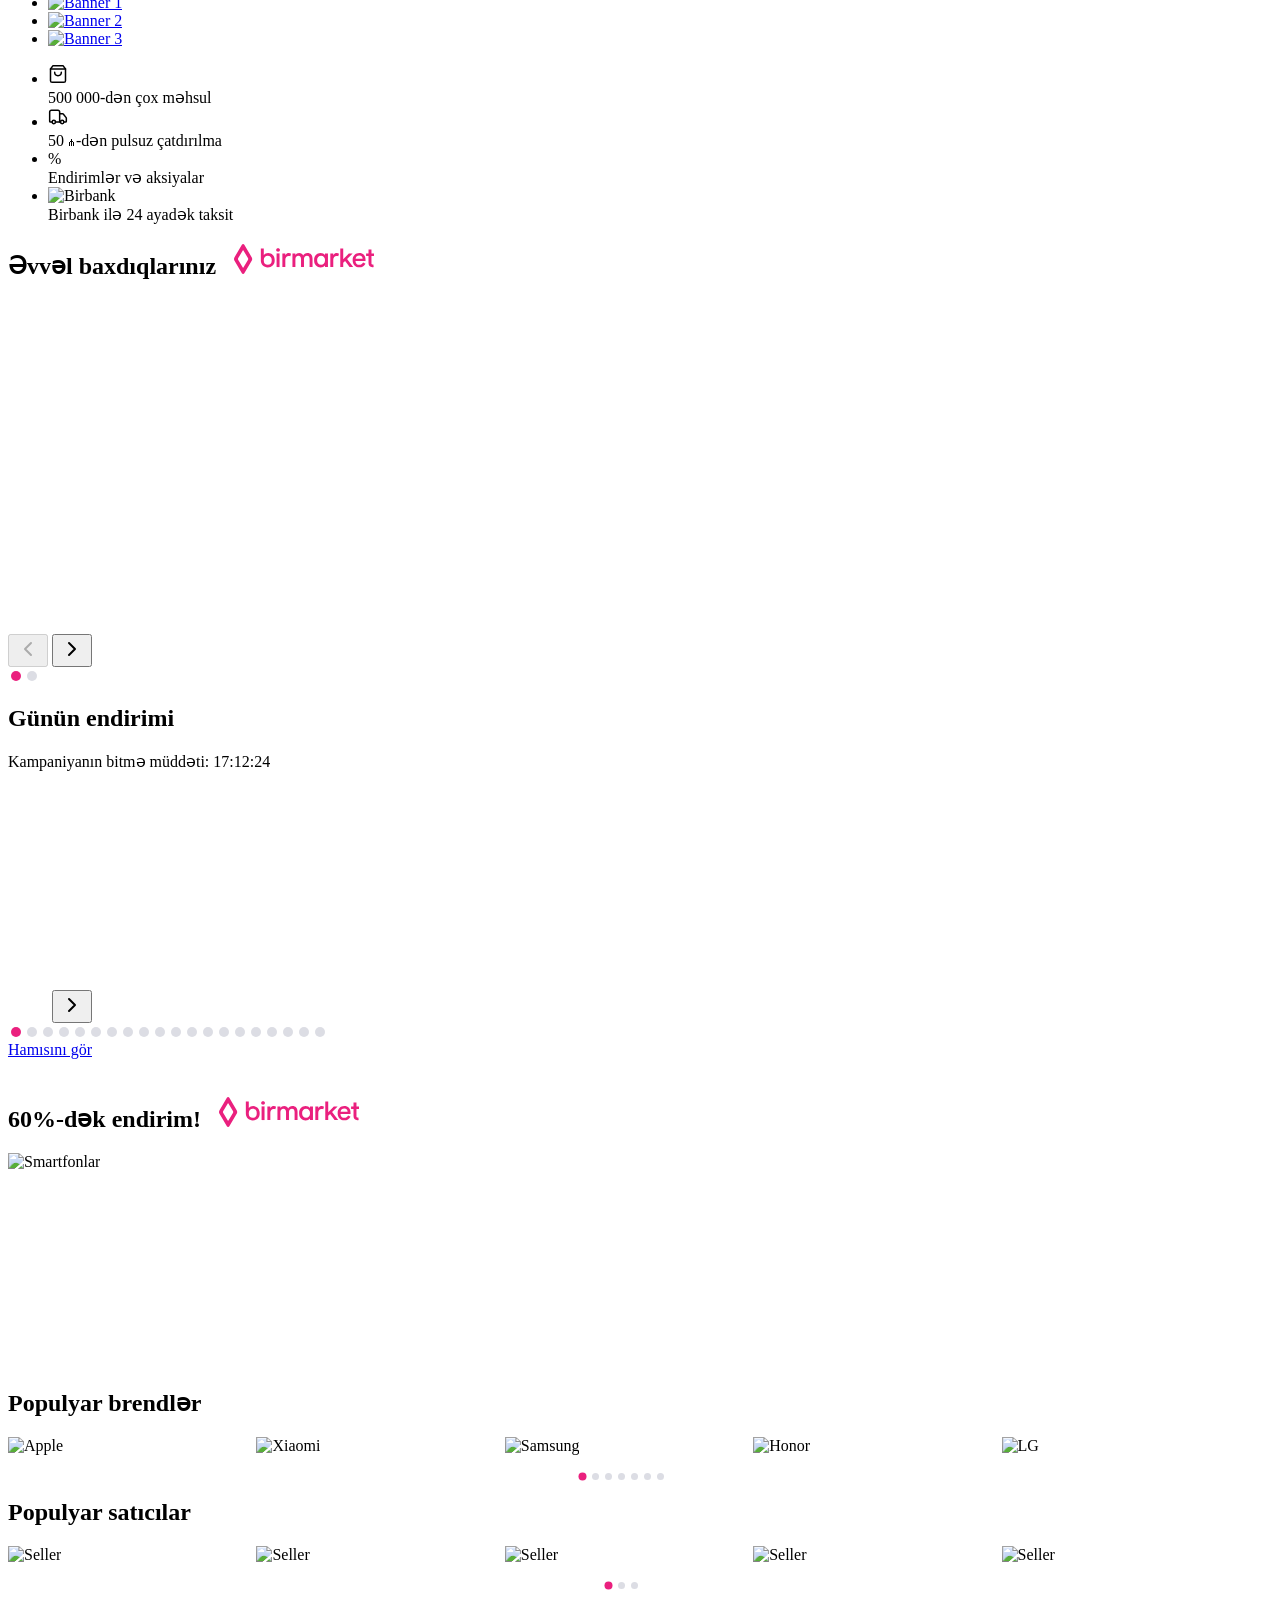
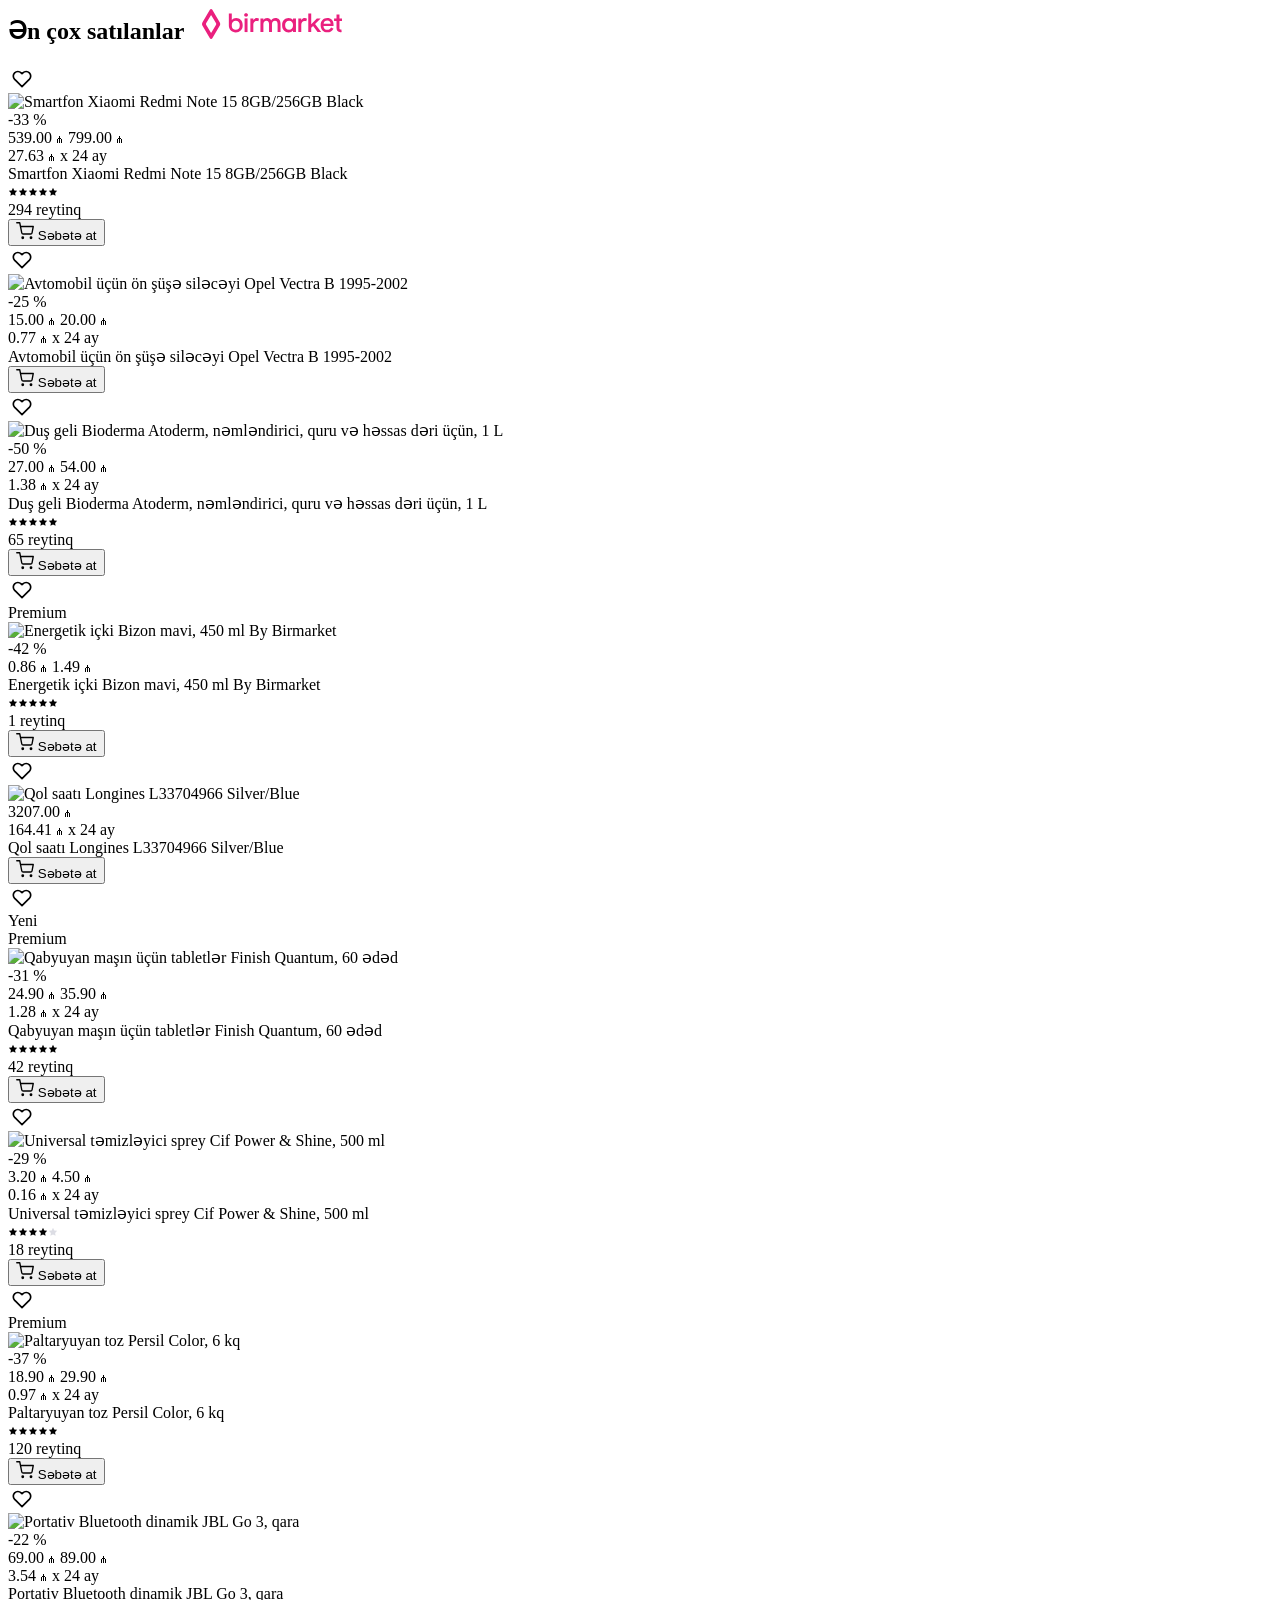
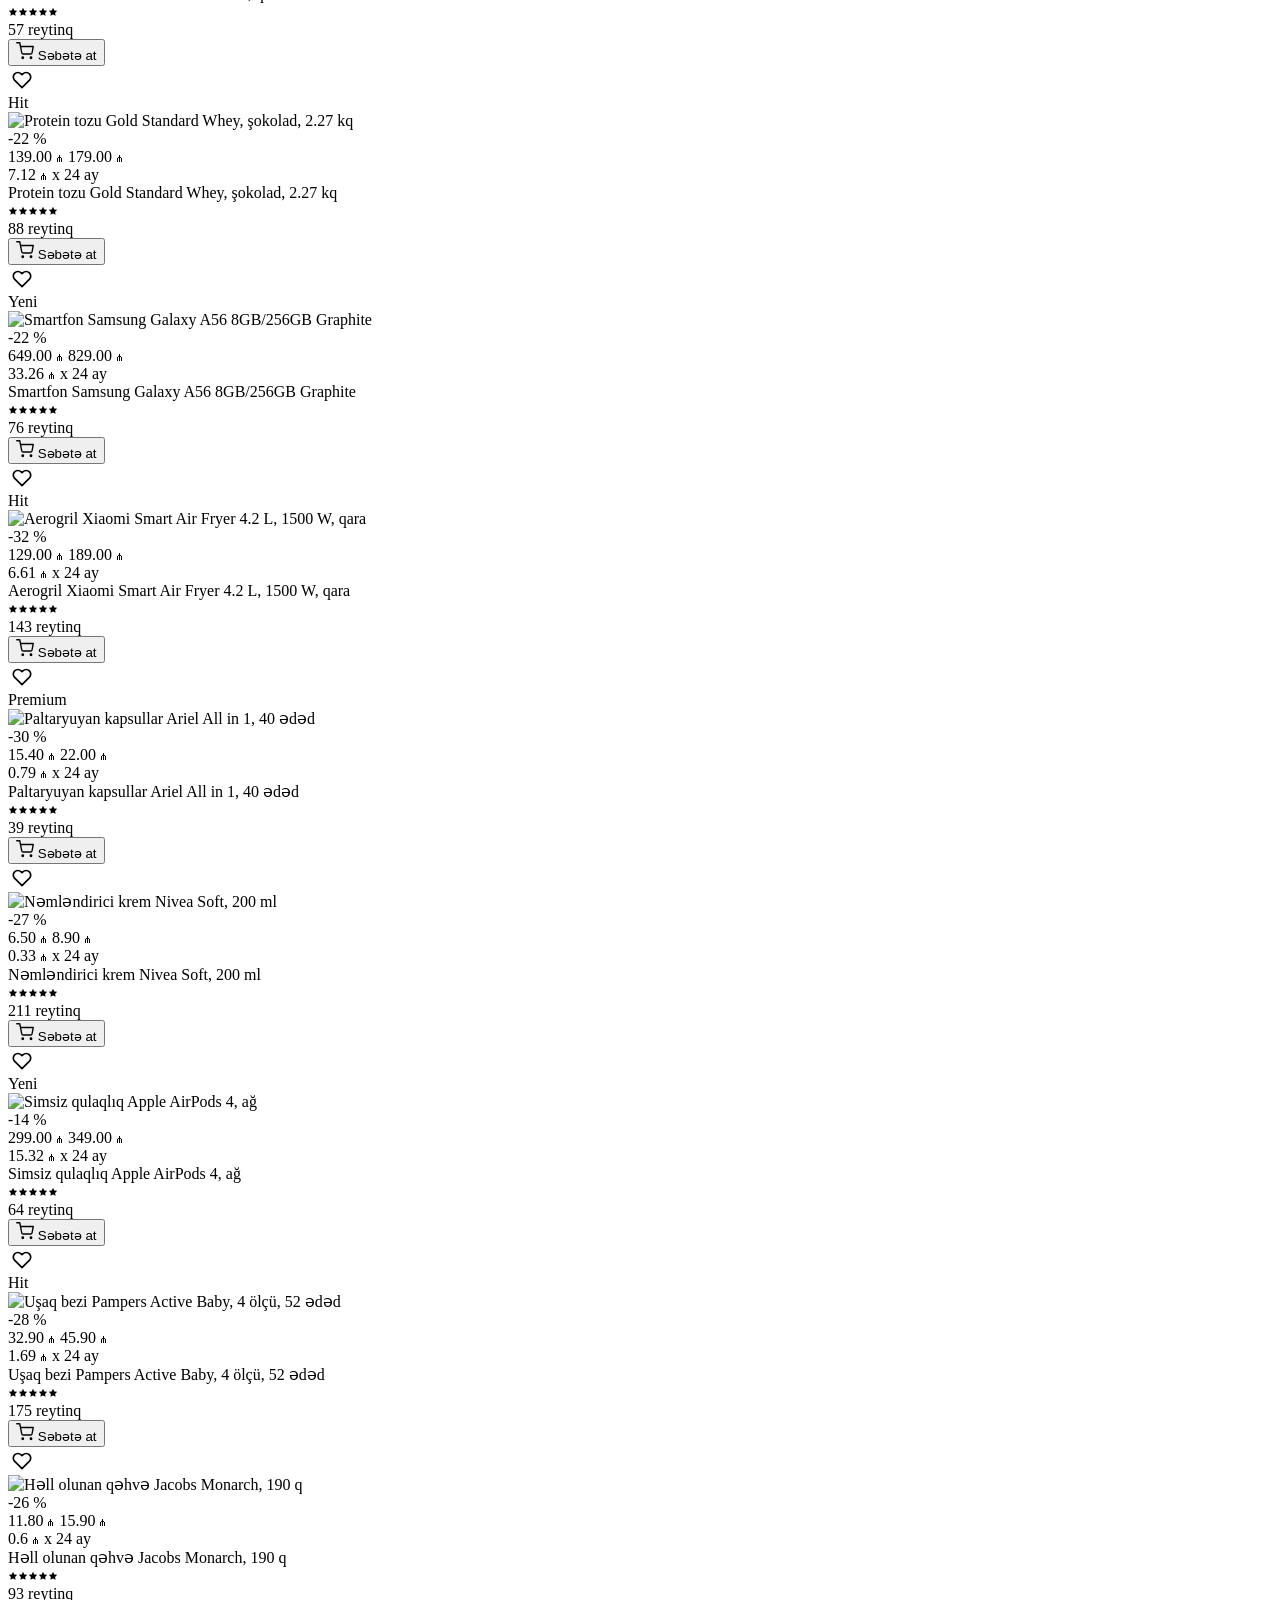
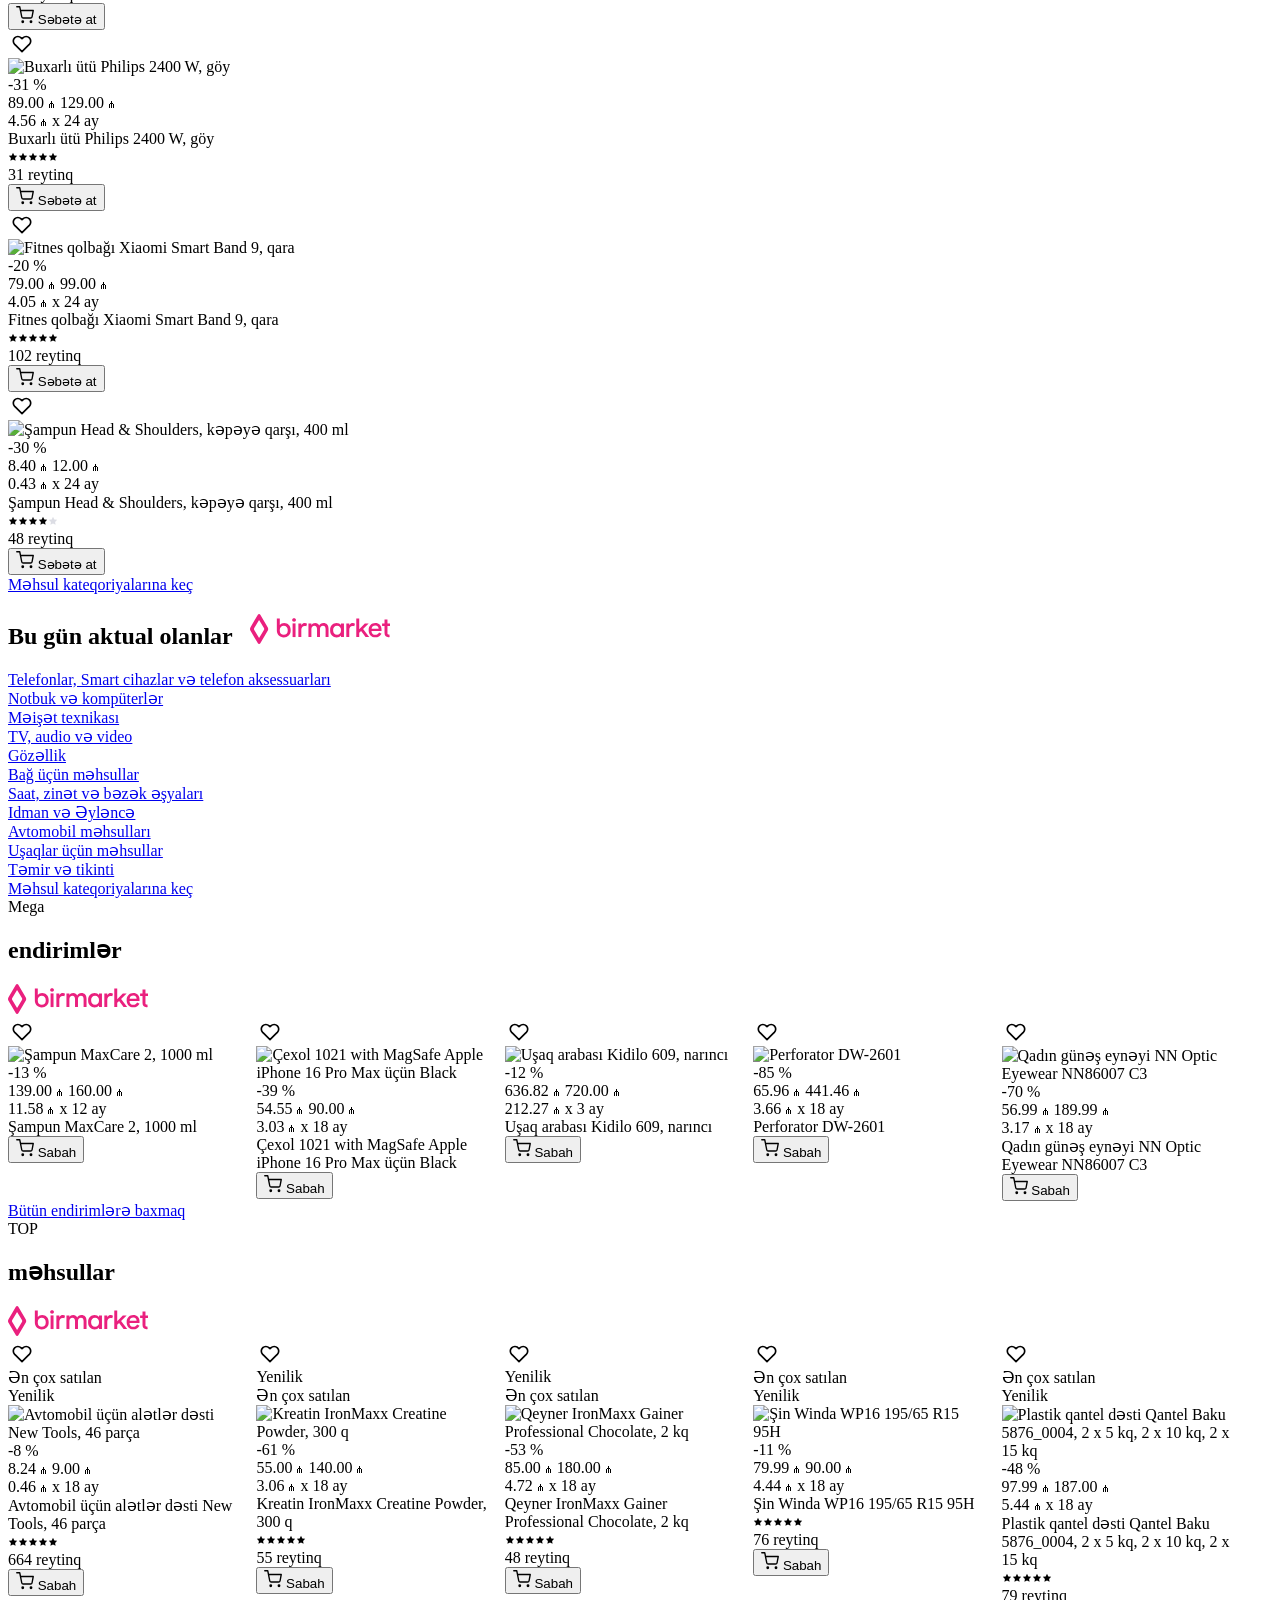
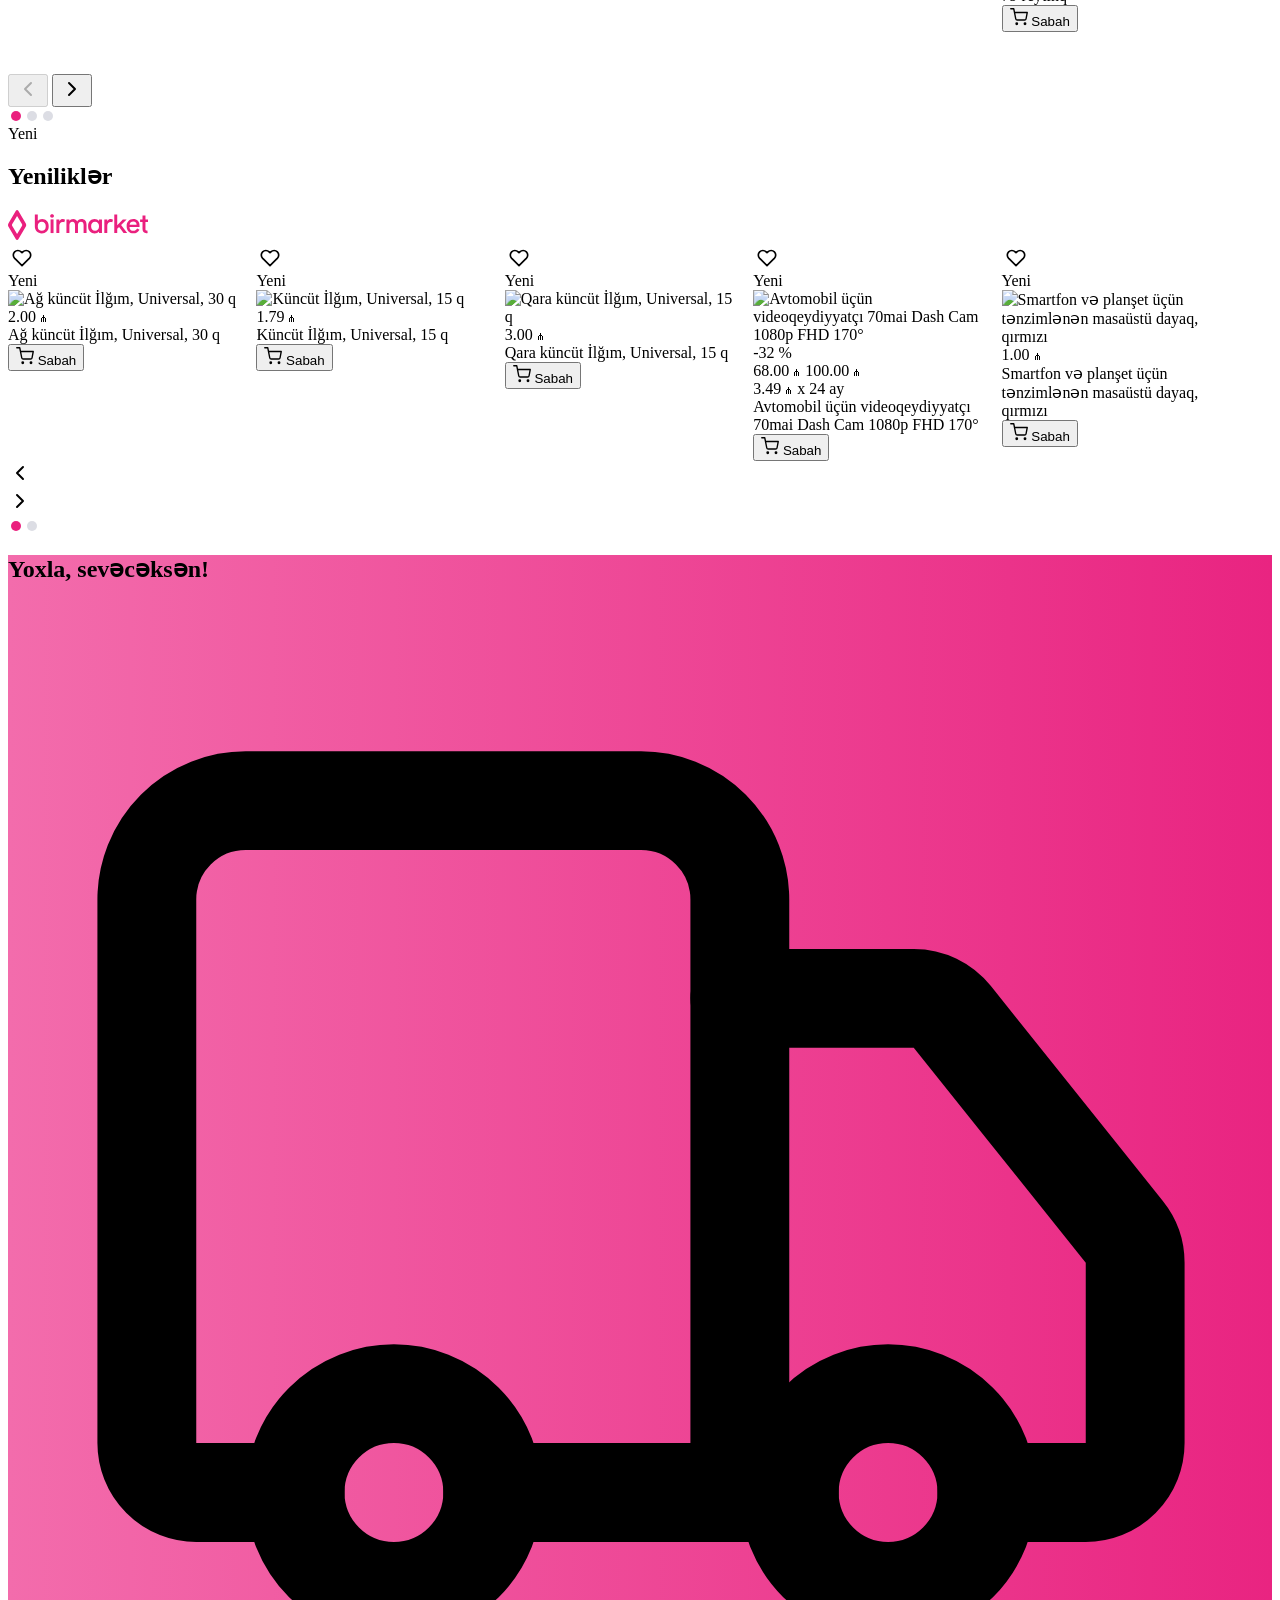
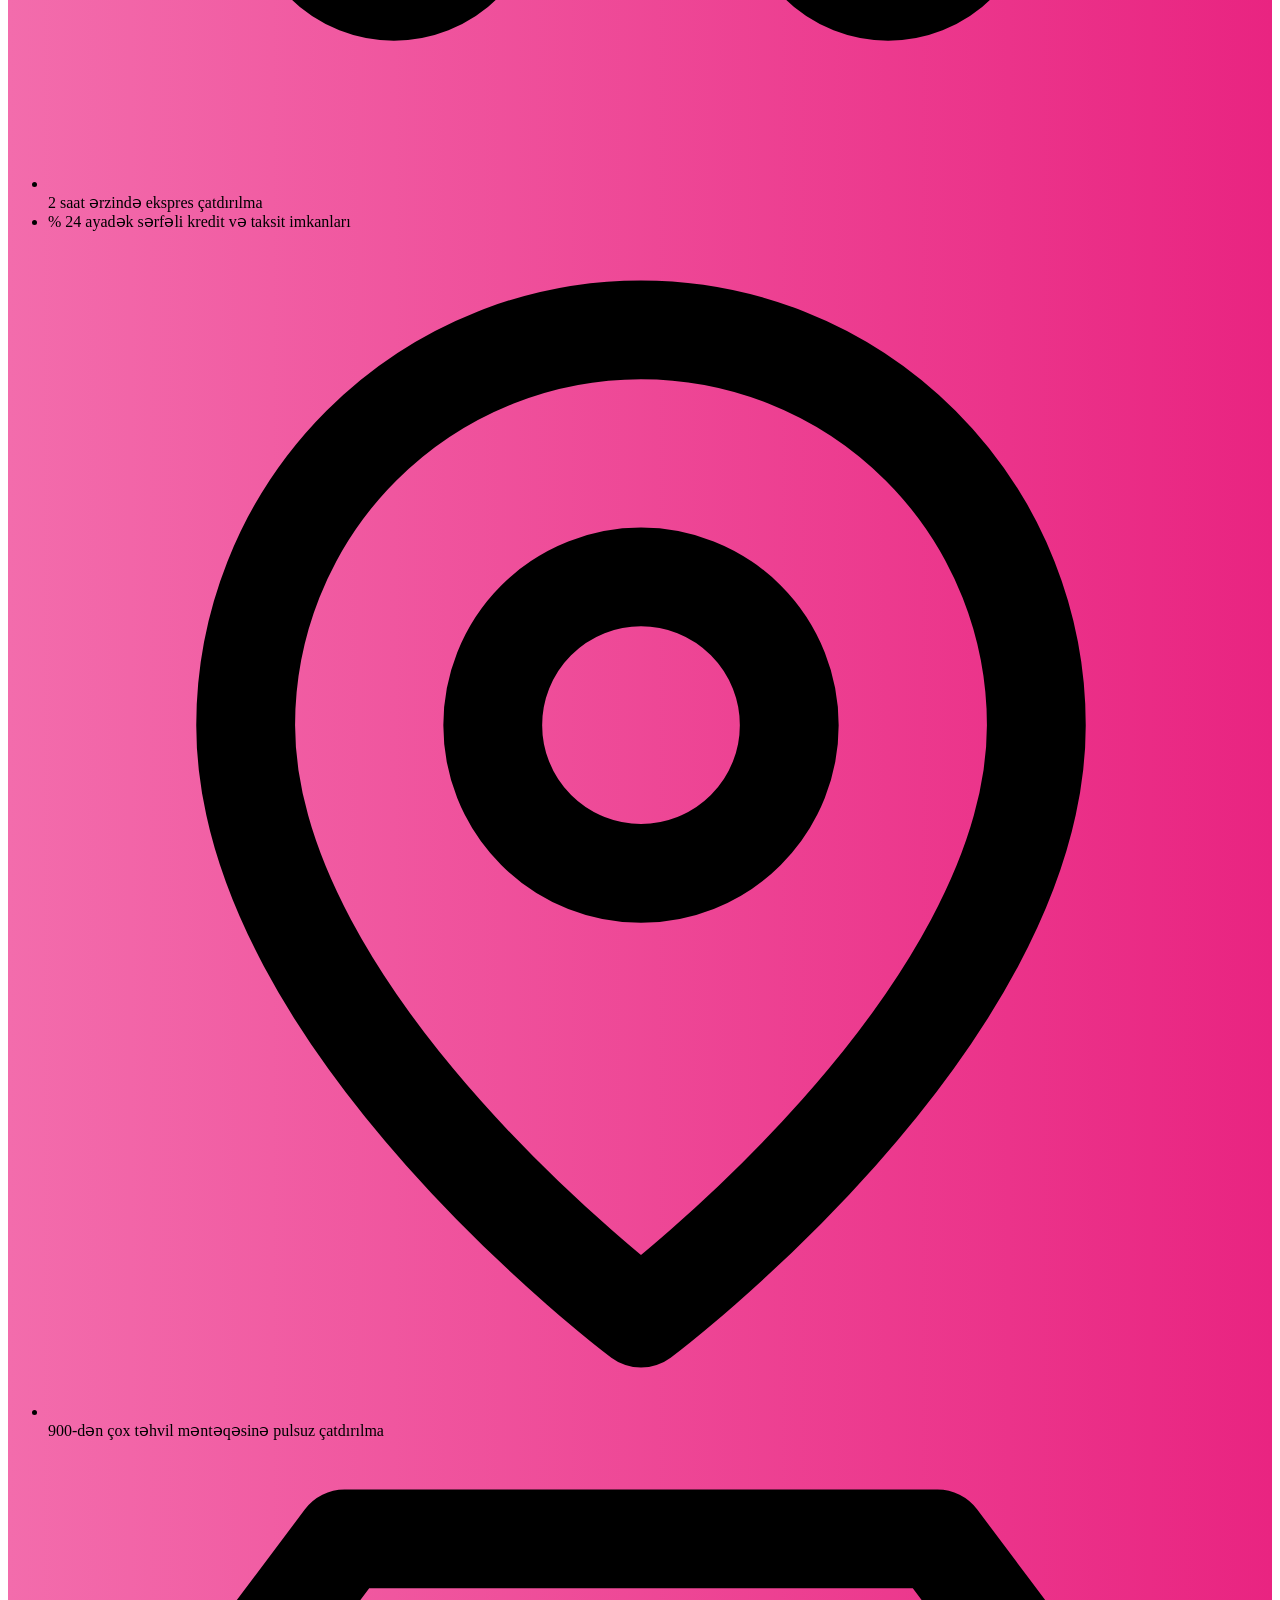
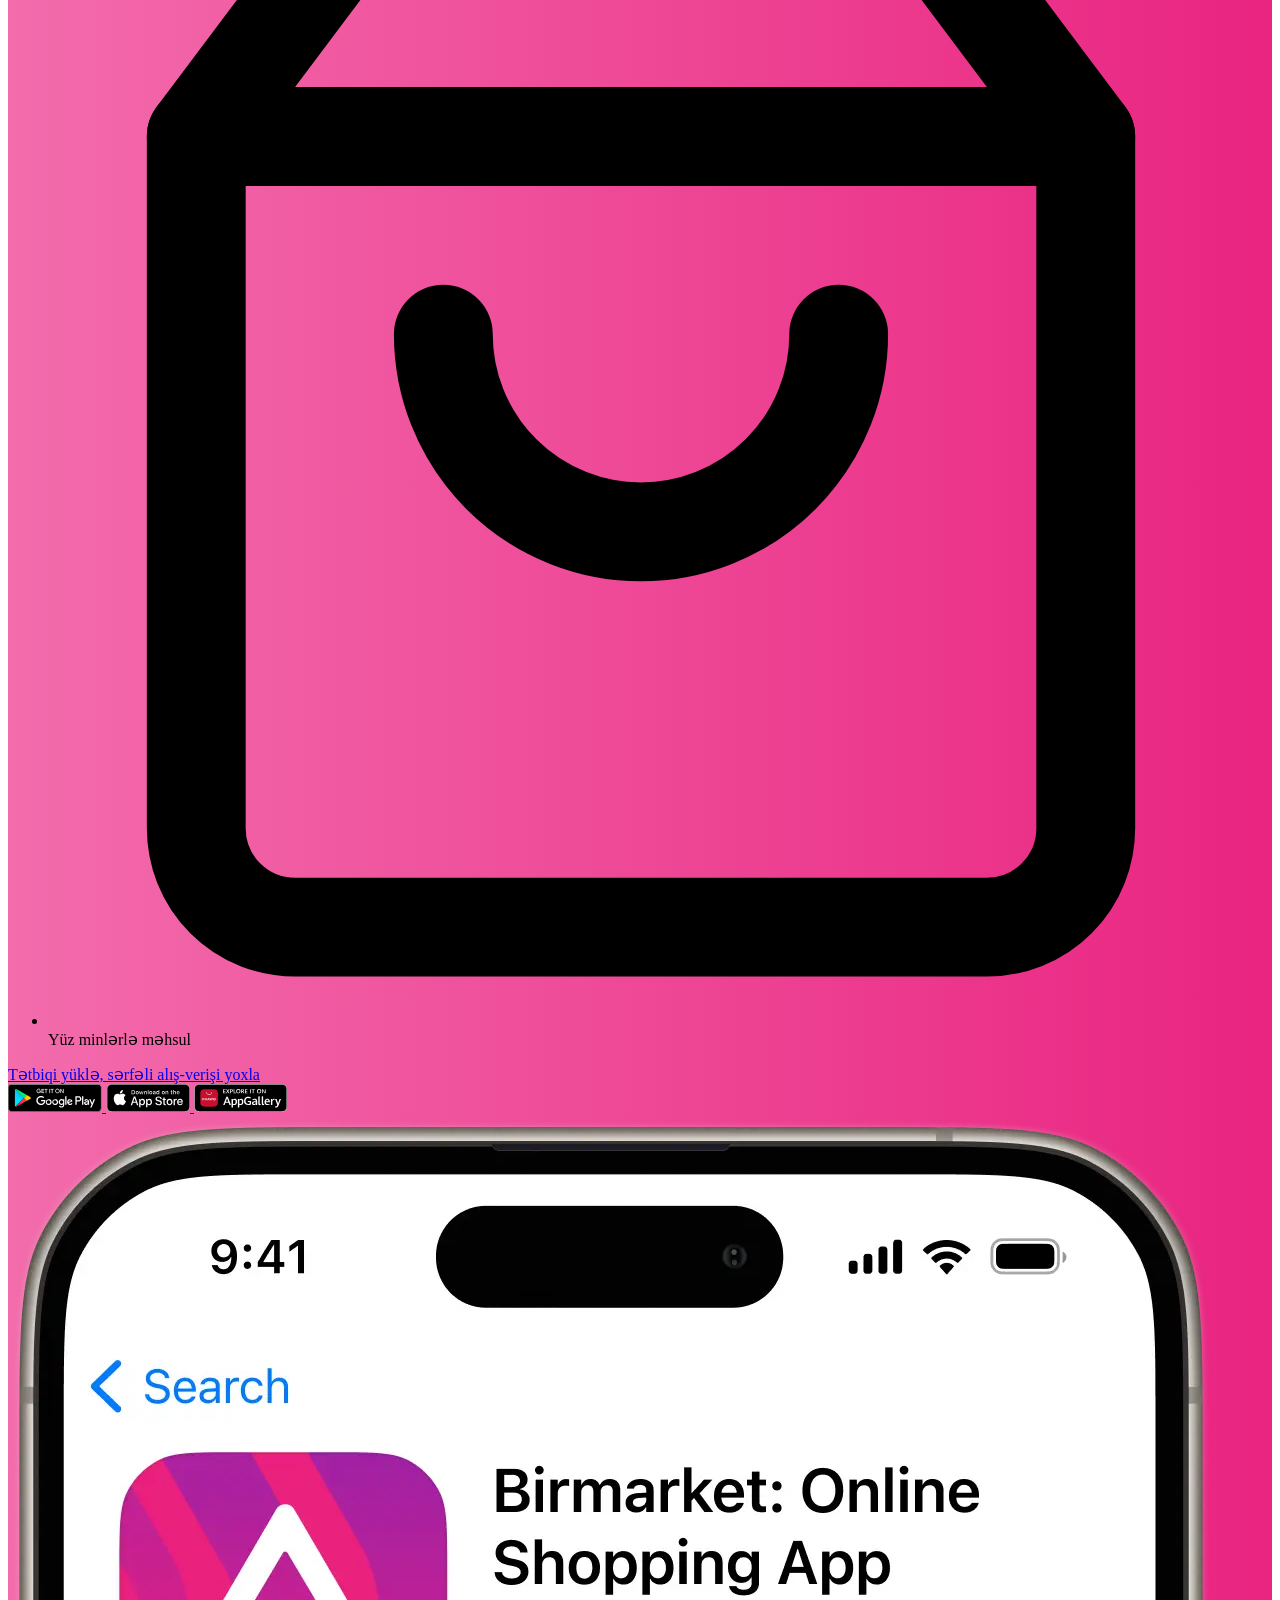
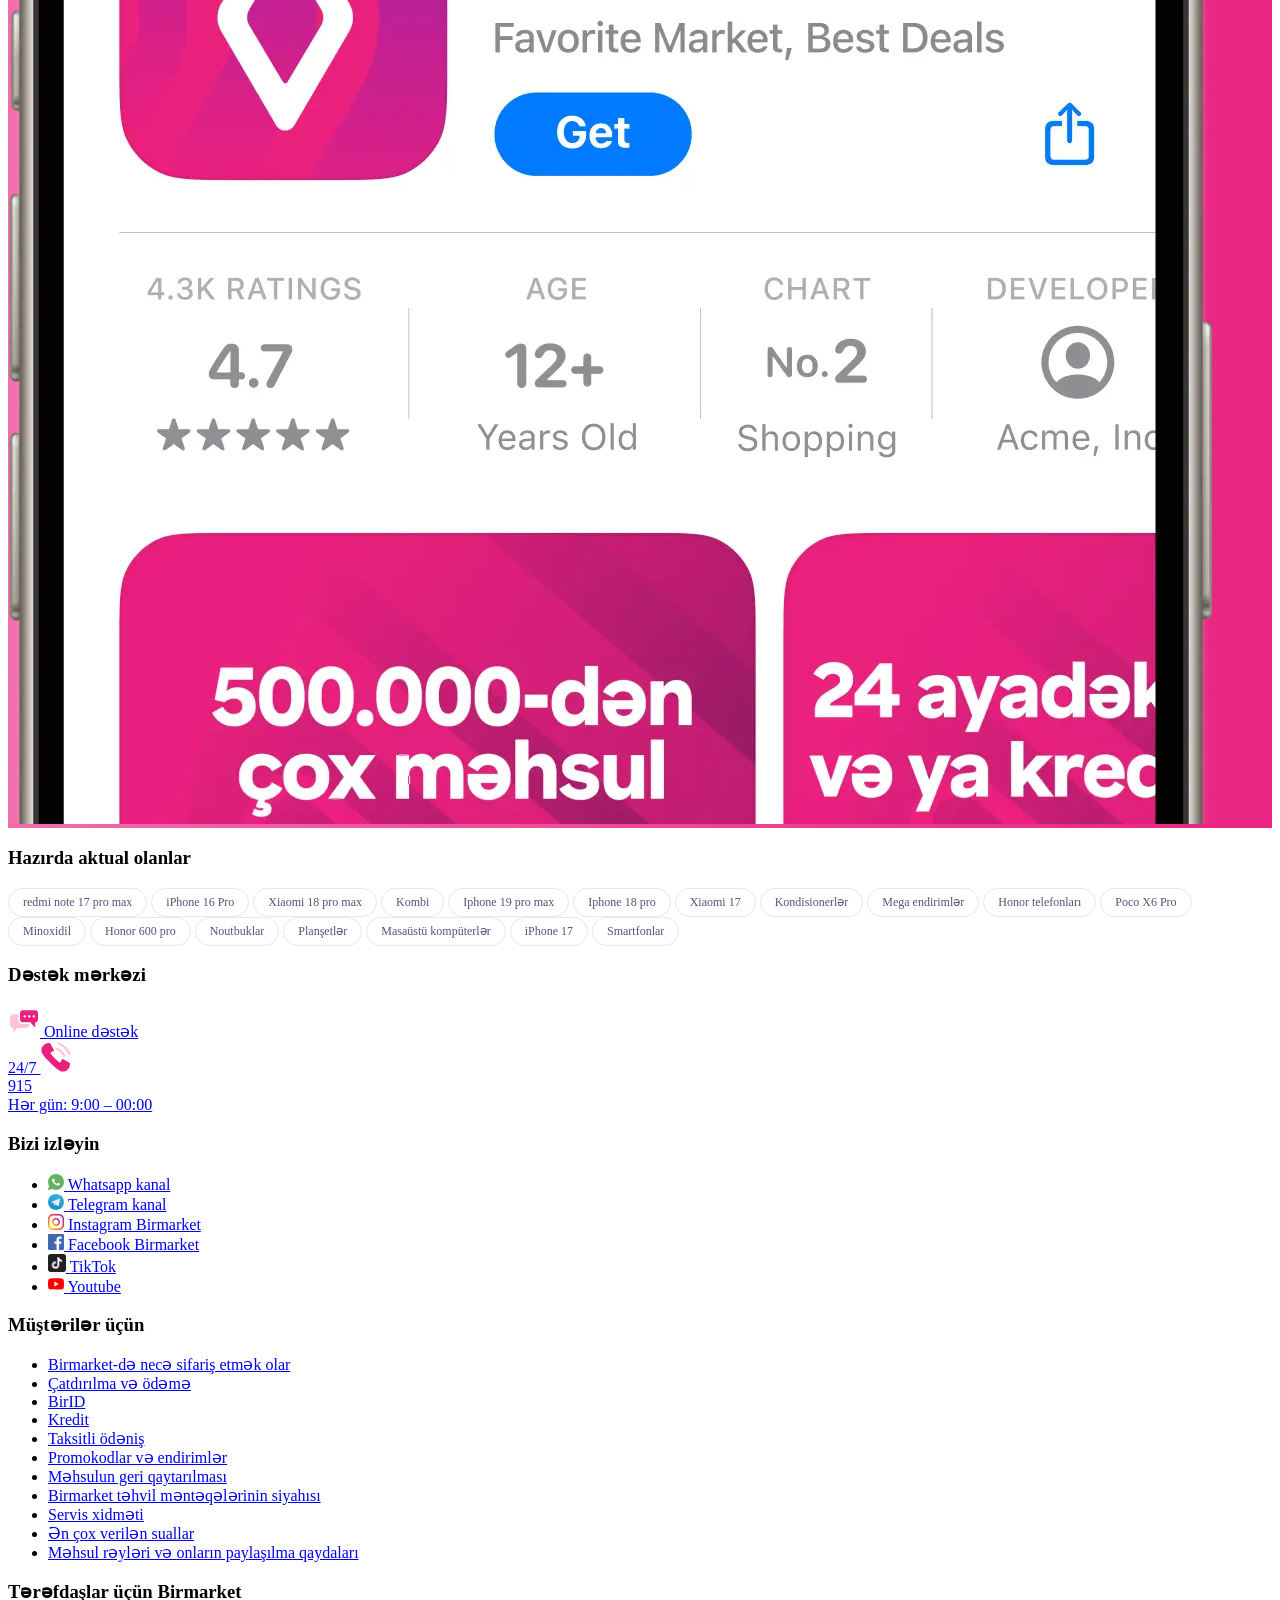
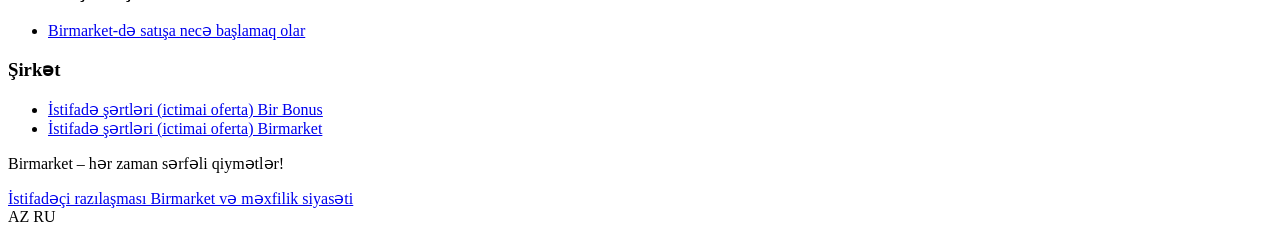
==== commit 82bb2627: "docs: add Created by emilhs9 comment at the end of all code files" ====
--- a/index.html
+++ b/index.html
@@ -2156,3 +2156,4 @@
 </body>
 
 </html>
+<!-- Created by emilhs9 -->
--- a/style.css
+++ b/style.css
@@ -607,4 +607,5 @@
         display: flex !important;
         flex-wrap: nowrap !important;
     }
-}+}
+/* Created by emilhs9 */
